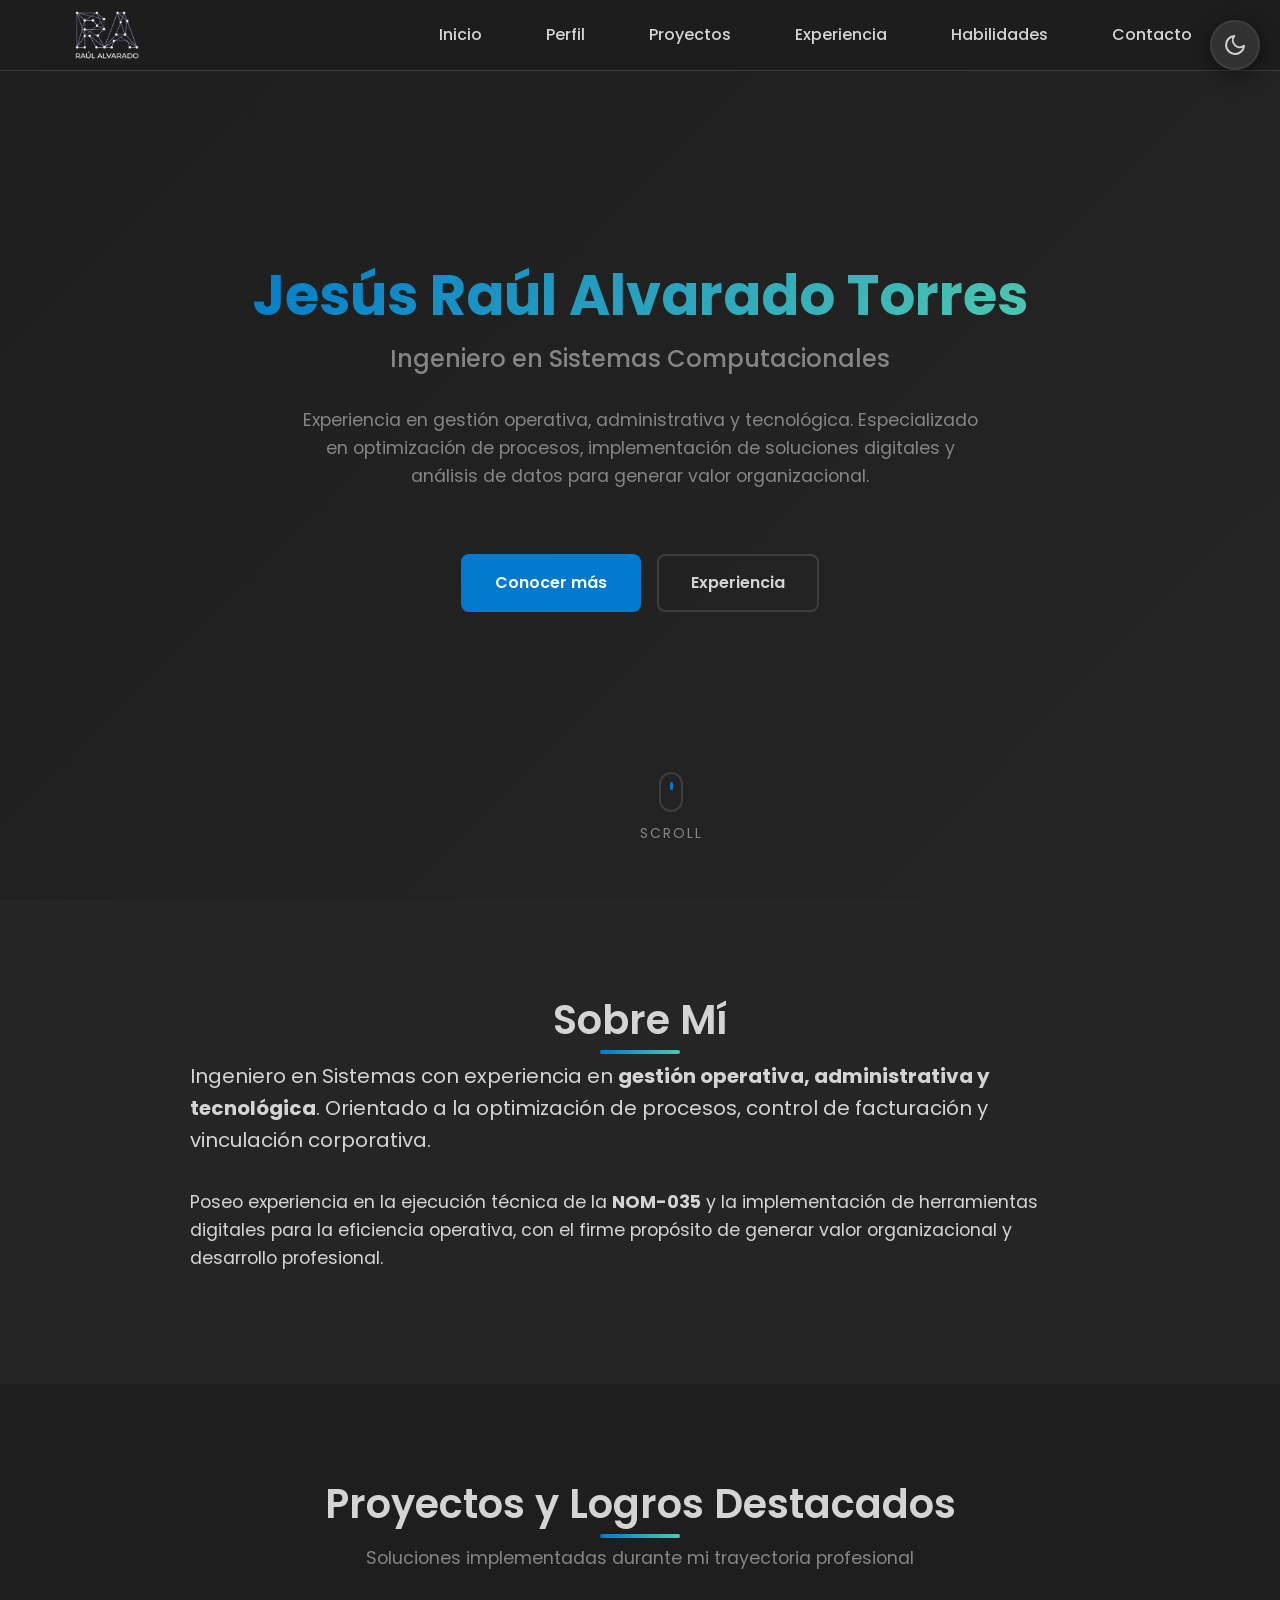
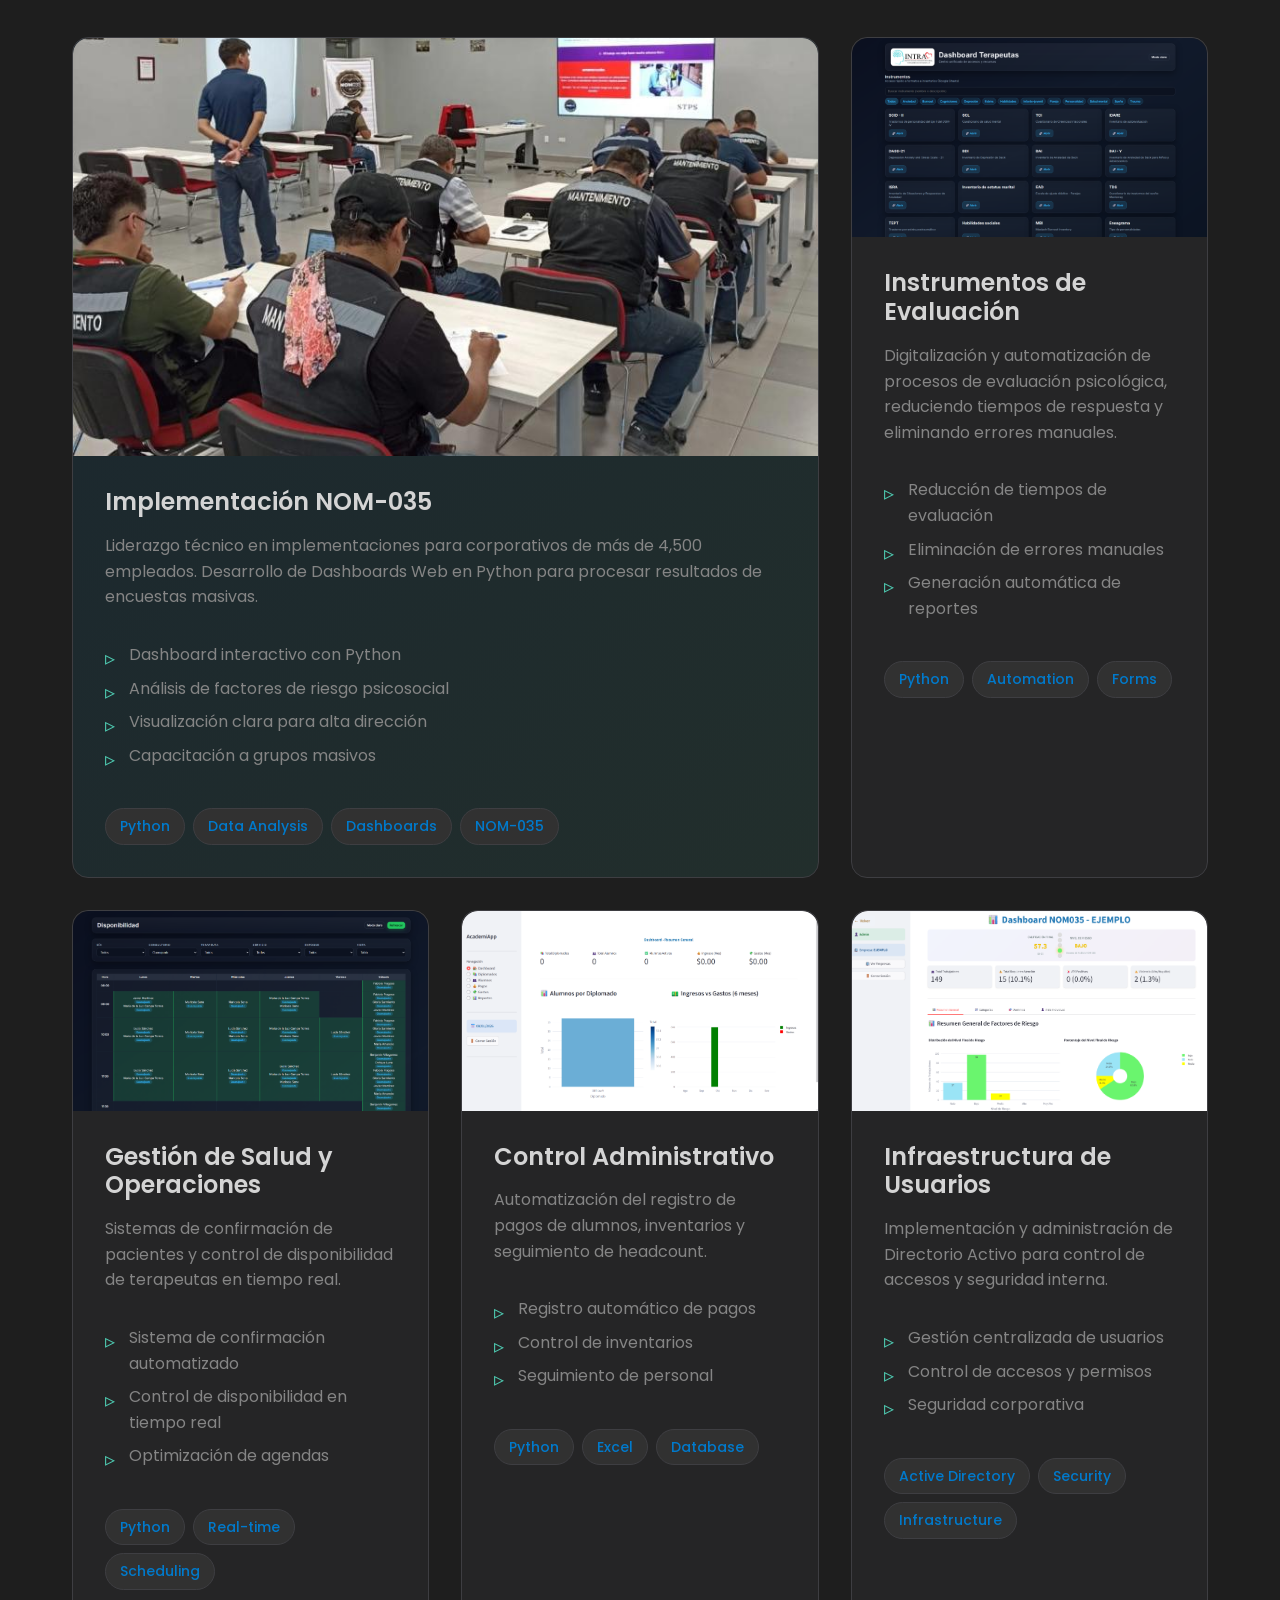
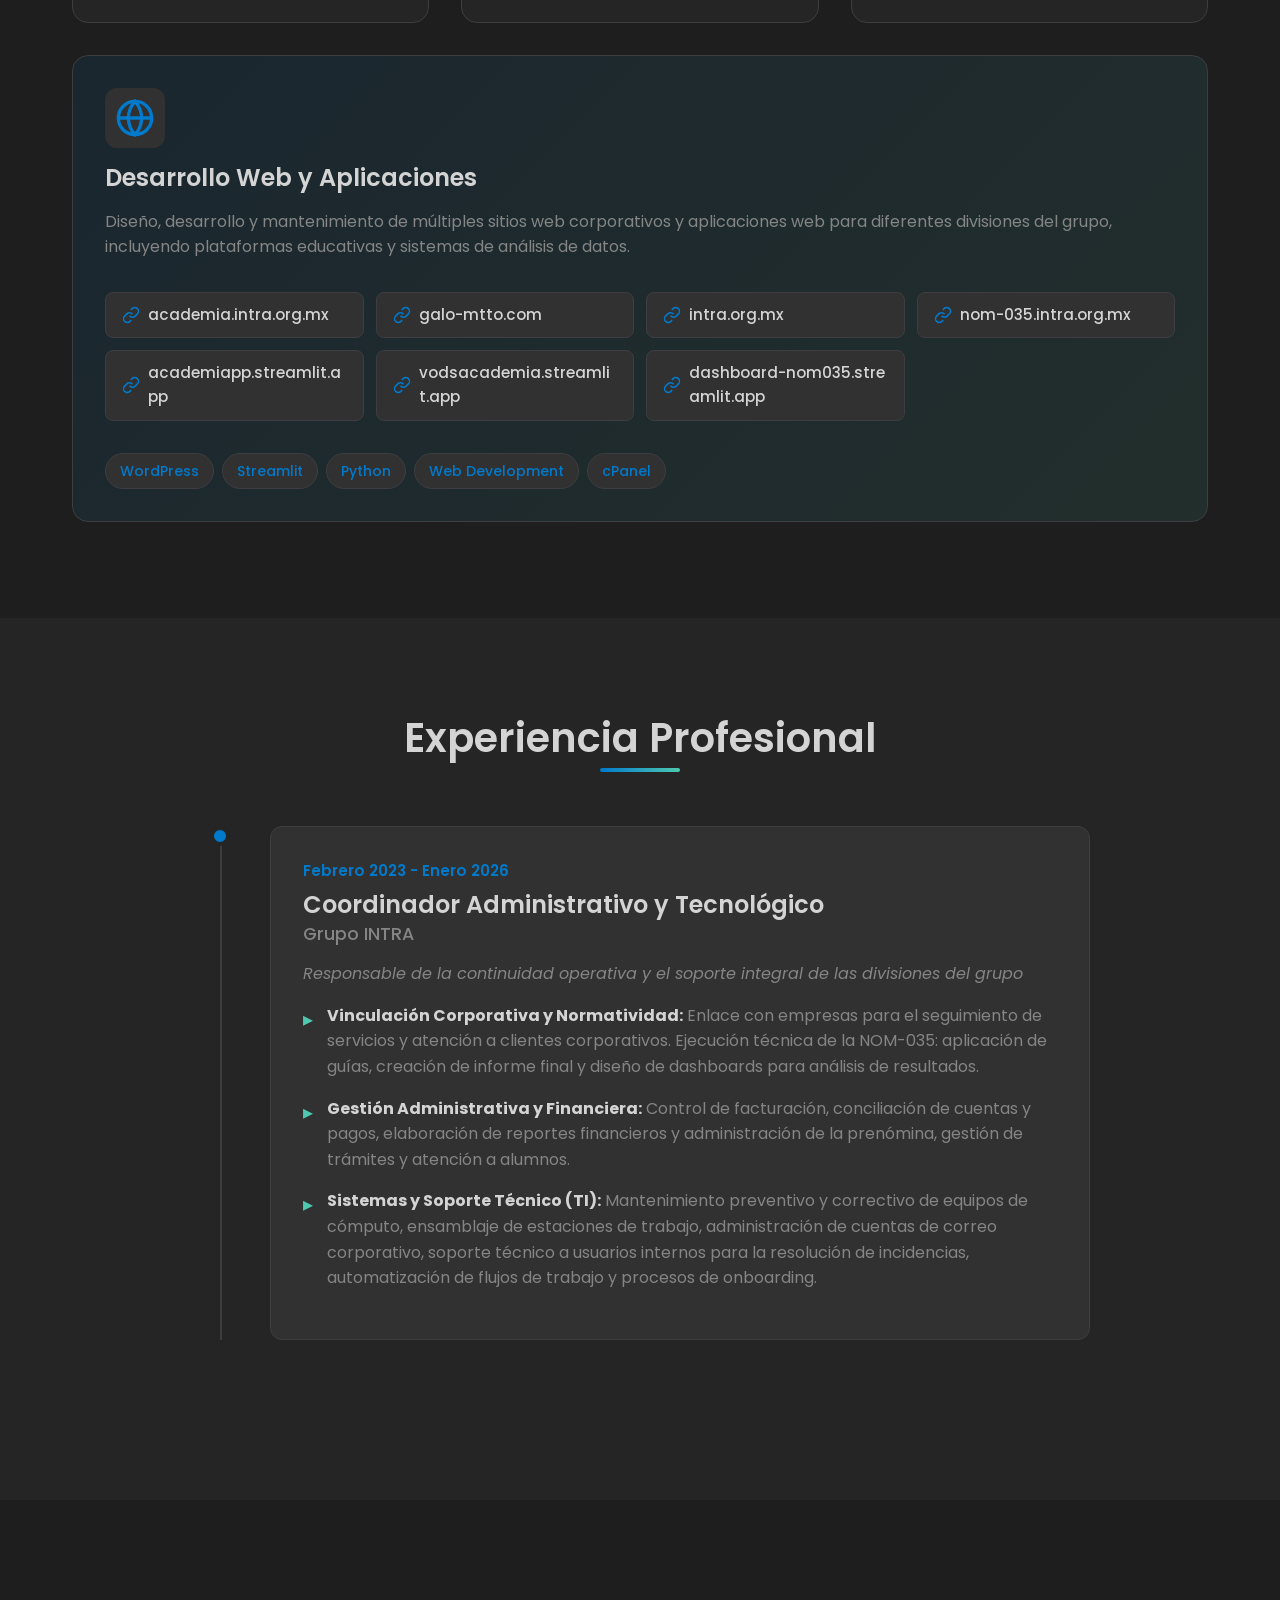
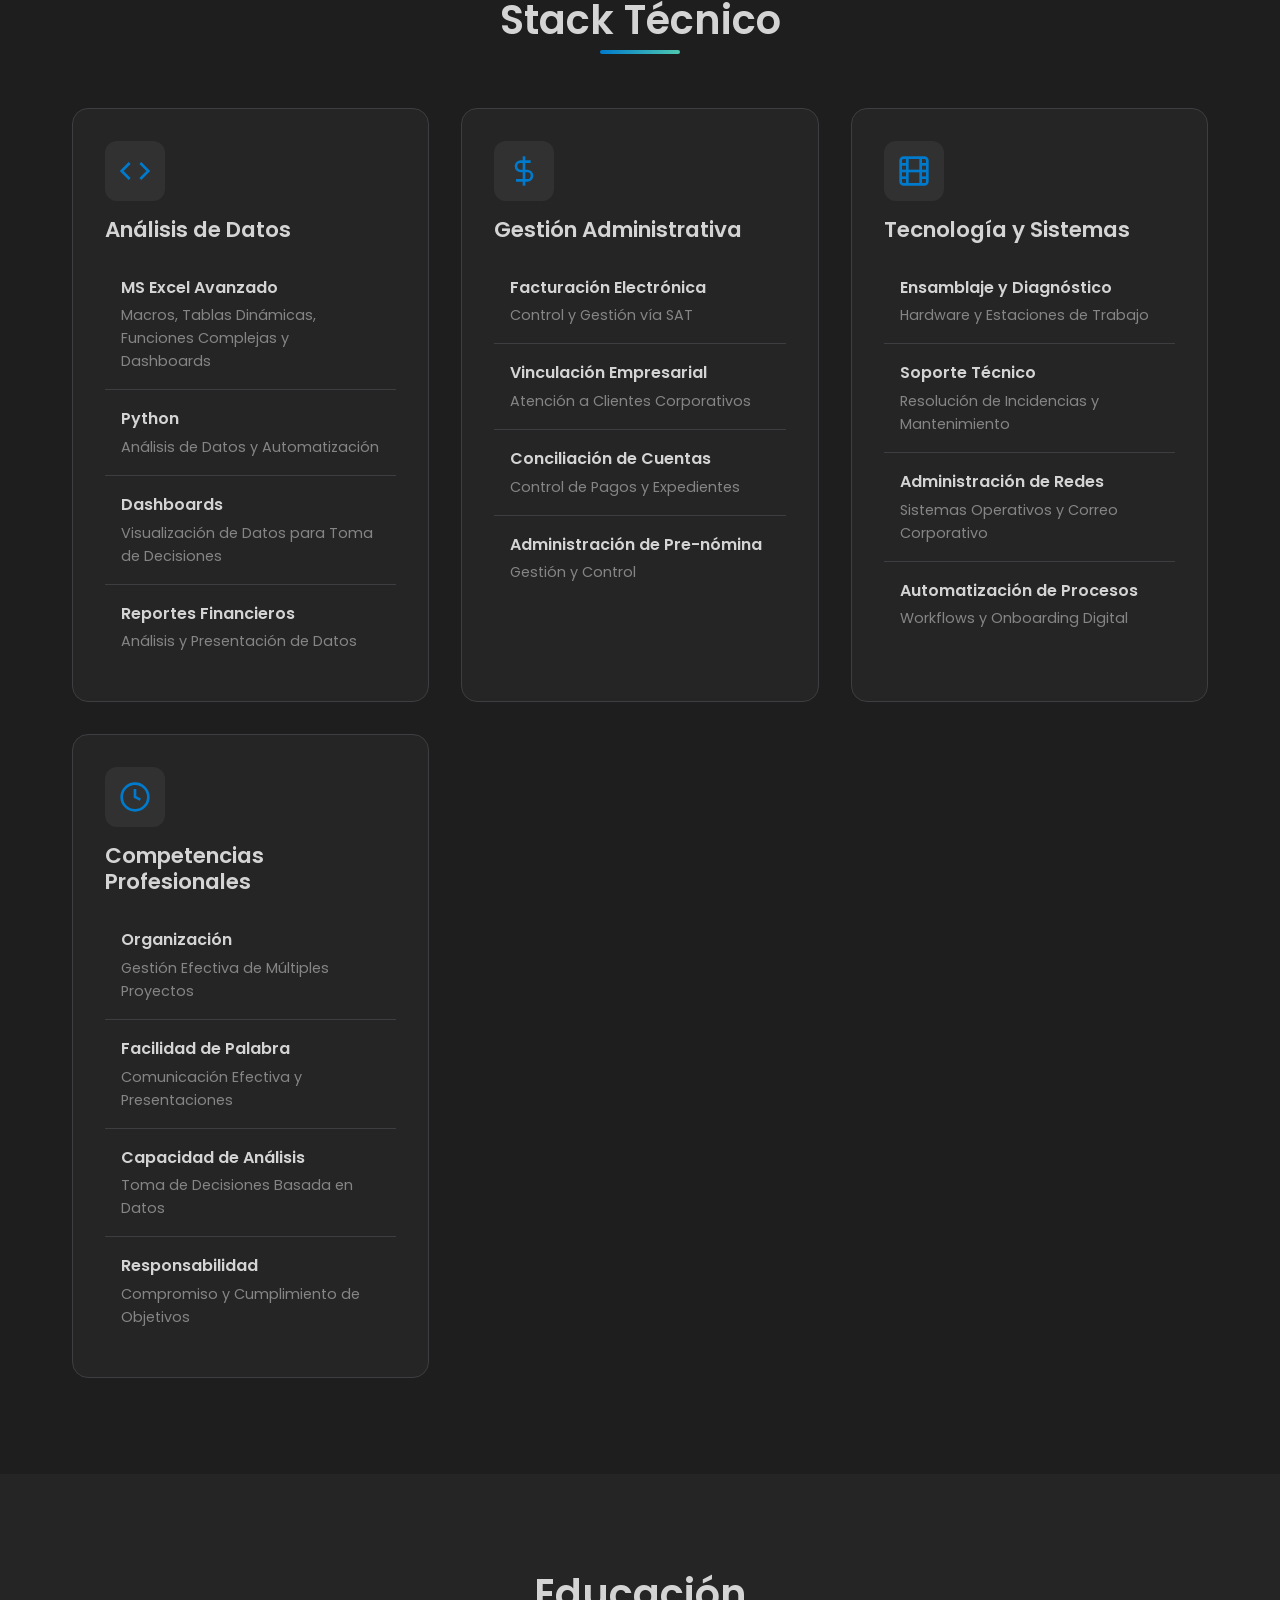
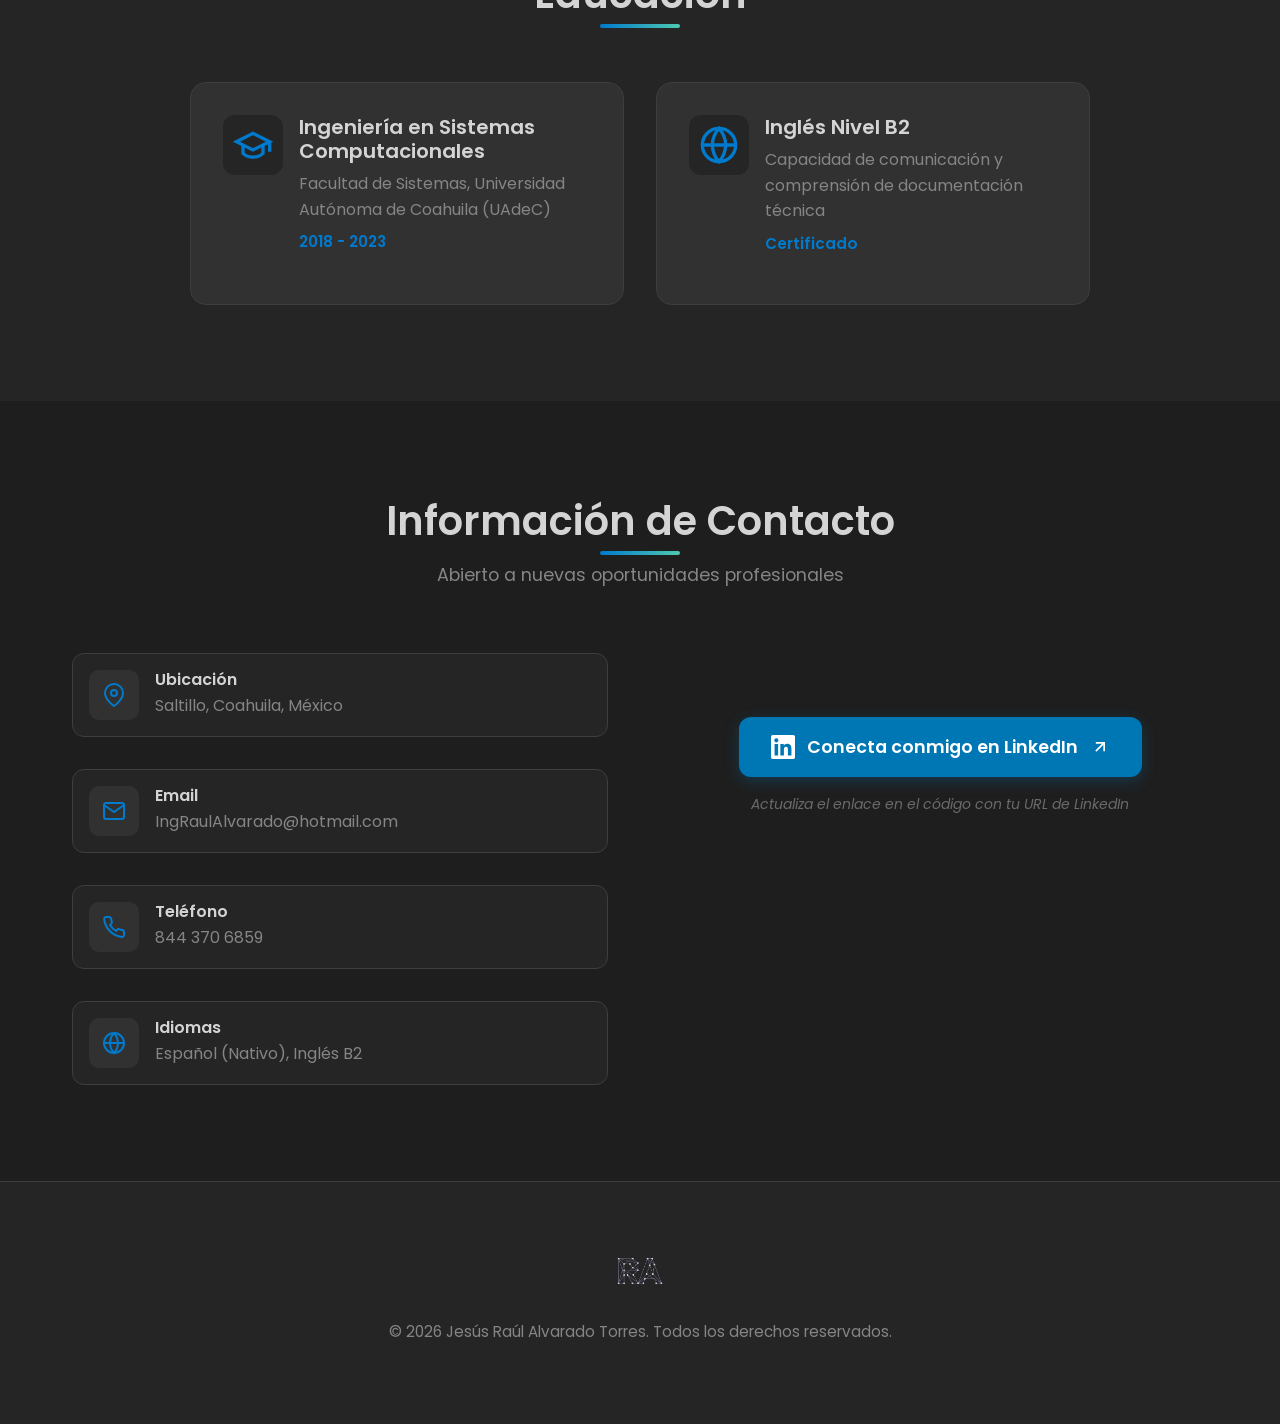
==== index.html @ 9954981e "Add files via upload" ====
<!DOCTYPE html>
<html lang="es">
<head>
  <meta charset="UTF-8">
  <meta name="viewport" content="width=device-width, initial-scale=1.0">
  <title>Jesús Raúl Alvarado Torres | Ingeniero en Sistemas </title>
  
  <!-- Fonts -->
  <link rel="preconnect" href="https://fonts.googleapis.com">
  <link rel="preconnect" href="https://fonts.gstatic.com" crossorigin>
  <link href="https://fonts.googleapis.com/css2?family=Poppins:wght@300;400;500;600;700&display=swap" rel="stylesheet">
  
  <!-- AOS Animation Library -->
  <link href="https://unpkg.com/aos@2.3.1/dist/aos.css" rel="stylesheet">
  
  <!-- Custom Styles -->
  <link rel="stylesheet" href="styles.css">
</head>
<body>
  
  <!-- Theme Toggle Button -->
  <button id="theme-toggle" class="theme-toggle" aria-label="Toggle theme">
    <svg class="sun-icon" xmlns="http://www.w3.org/2000/svg" width="24" height="24" viewBox="0 0 24 24" fill="none" stroke="currentColor" stroke-width="2" stroke-linecap="round" stroke-linejoin="round">
      <circle cx="12" cy="12" r="5"></circle>
      <line x1="12" y1="1" x2="12" y2="3"></line>
      <line x1="12" y1="21" x2="12" y2="23"></line>
      <line x1="4.22" y1="4.22" x2="5.64" y2="5.64"></line>
      <line x1="18.36" y1="18.36" x2="19.78" y2="19.78"></line>
      <line x1="1" y1="12" x2="3" y2="12"></line>
      <line x1="21" y1="12" x2="23" y2="12"></line>
      <line x1="4.22" y1="19.78" x2="5.64" y2="18.36"></line>
      <line x1="18.36" y1="5.64" x2="19.78" y2="4.22"></line>
    </svg>
    <svg class="moon-icon" xmlns="http://www.w3.org/2000/svg" width="24" height="24" viewBox="0 0 24 24" fill="none" stroke="currentColor" stroke-width="2" stroke-linecap="round" stroke-linejoin="round">
      <path d="M21 12.79A9 9 0 1 1 11.21 3 7 7 0 0 0 21 12.79z"></path>
    </svg>
  </button>

  <!-- Navigation -->
  <nav class="navbar">
    <div class="nav-container">
      <a href="#home" class="nav-logo">
        <img id="nav-logo-img" src="LOGO/RA-FN-TXT.png" alt="RA Logo" style="height: 70px;">
      </a>
      <ul class="nav-menu">
        <li><a href="#home" class="nav-link">Inicio</a></li>
        <li><a href="#about" class="nav-link">Perfil</a></li>
        <li><a href="#projects" class="nav-link">Proyectos</a></li>
        <li><a href="#experience" class="nav-link">Experiencia</a></li>
        <li><a href="#skills" class="nav-link">Habilidades</a></li>
        <li><a href="#contact" class="nav-link">Contacto</a></li>
      </ul>
      <div class="hamburger">
        <span></span>
        <span></span>
        <span></span>
      </div>
    </div>
  </nav>

  <!-- Hero Section -->
  <section id="home" class="hero">
    <div class="hero-container">
      <div class="hero-content" data-aos="fade-up">
        <h1 class="hero-title">Jesús Raúl Alvarado Torres</h1>
        <h2 class="hero-subtitle">Ingeniero en Sistemas Computacionales</h2>
        <p class="hero-description">
          Experiencia en gestión operativa, administrativa y tecnológica. Especializado en optimización de procesos, implementación de soluciones digitales y análisis de datos para generar valor organizacional.
        </p>
        <div class="hero-cta">
          <a href="#about" class="btn btn-primary">Conocer más</a>
          <a href="#experience" class="btn btn-secondary">Experiencia</a>
        </div>
      </div>
      <div class="scroll-indicator" data-aos="fade-up" data-aos-delay="800">
        <div class="mouse">
          <div class="wheel"></div>
        </div>
        <p>Scroll</p>
      </div>
    </div>
  </section>

  <!-- About Section -->
  <section id="about" class="about">
    <div class="container">
      <h2 class="section-title" data-aos="fade-up">Sobre Mí</h2>
      <div class="about-content" data-aos="fade-up" data-aos-delay="200">
        <div class="about-text">
          <p class="lead">
            Ingeniero en Sistemas con experiencia en <strong>gestión operativa, administrativa y tecnológica</strong>. 
            Orientado a la optimización de procesos, control de facturación y vinculación corporativa.
          </p>
          <p>
            Poseo experiencia en la ejecución técnica de la <strong>NOM-035</strong> y la implementación de 
            herramientas digitales para la eficiencia operativa, con el firme propósito de generar valor 
            organizacional y desarrollo profesional.
          </p>
        </div>
      </div>
    </div>
  </section>

  <!-- Projects Section -->
  <section id="projects" class="projects">
    <div class="container">
      <h2 class="section-title" data-aos="fade-up">Proyectos y Logros Destacados</h2>
      <p class="section-subtitle" data-aos="fade-up" data-aos-delay="100">
        Soluciones implementadas durante mi trayectoria profesional
      </p>

      <div class="projects-grid">
        <!-- Project 1: NOM-035 -->
        <div class="project-card featured" data-aos="fade-up" data-aos-delay="200">
          <div class="project-image">
            <img src="img/nom035-capacitacion.jpg" alt="Capacitación NOM-035" loading="lazy">
            <div class="project-image-overlay">
              <div class="project-icon">
                <svg xmlns="http://www.w3.org/2000/svg" width="40" height="40" viewBox="0 0 24 24" fill="none" stroke="currentColor" stroke-width="2">
                  <path d="M3 3v18h18"></path>
                  <path d="m19 9-5 5-4-4-3 3"></path>
                </svg>
              </div>
            </div>
          </div>
          <div class="project-content">
            <h3 class="project-title">Implementación NOM-035</h3>
            <p class="project-description">
              Liderazgo técnico en implementaciones para corporativos de más de 4,500 empleados. 
              Desarrollo de Dashboards Web en Python para procesar resultados de encuestas masivas.
            </p>
            <ul class="project-highlights">
              <li>Dashboard interactivo con Python</li>
              <li>Análisis de factores de riesgo psicosocial</li>
              <li>Visualización clara para alta dirección</li>
              <li>Capacitación a grupos masivos</li>
            </ul>
            <div class="project-tags">
              <span class="tag">Python</span>
              <span class="tag">Data Analysis</span>
              <span class="tag">Dashboards</span>
              <span class="tag">NOM-035</span>
            </div>
          </div>
        </div>

        <!-- Project 2: Automation -->
        <div class="project-card" data-aos="fade-up" data-aos-delay="300">
          <div class="project-image">
            <img src="img/INSTRUMENTOS.png" alt="Instrumentos de Evaluación" loading="lazy">
            <div class="project-image-overlay">
              <div class="project-icon">
                <svg xmlns="http://www.w3.org/2000/svg" width="40" height="40" viewBox="0 0 24 24" fill="none" stroke="currentColor" stroke-width="2">
                  <rect x="2" y="6" width="20" height="12" rx="2"></rect>
                  <path d="M6 12h4"></path>
                  <path d="M14 12h.01"></path>
                </svg>
              </div>
            </div>
          </div>
          <div class="project-content">
            <h3 class="project-title">Instrumentos de Evaluación</h3>
            <p class="project-description">
              Digitalización y automatización de procesos de evaluación psicológica, reduciendo 
              tiempos de respuesta y eliminando errores manuales.
            </p>
            <ul class="project-highlights">
              <li>Reducción de tiempos de evaluación</li>
              <li>Eliminación de errores manuales</li>
              <li>Generación automática de reportes</li>
            </ul>
            <div class="project-tags">
              <span class="tag">Python</span>
              <span class="tag">Automation</span>
              <span class="tag">Forms</span>
            </div>
          </div>
        </div>

        <!-- Project 3: Health Management -->
        <div class="project-card" data-aos="fade-up" data-aos-delay="400">
          <div class="project-image">
            <img src="img/horarios.png" alt="Gestión de Salud y Operaciones" loading="lazy">
            <div class="project-image-overlay">
              <div class="project-icon">
                <svg xmlns="http://www.w3.org/2000/svg" width="40" height="40" viewBox="0 0 24 24" fill="none" stroke="currentColor" stroke-width="2">
                  <path d="M22 12h-4l-3 9L9 3l-3 9H2"></path>
                </svg>
              </div>
            </div>
          </div>
          <div class="project-content">
            <h3 class="project-title">Gestión de Salud y Operaciones</h3>
            <p class="project-description">
              Sistemas de confirmación de pacientes y control de disponibilidad de terapeutas en tiempo real.
            </p>
            <ul class="project-highlights">
              <li>Sistema de confirmación automatizado</li>
              <li>Control de disponibilidad en tiempo real</li>
              <li>Optimización de agendas</li>
            </ul>
            <div class="project-tags">
              <span class="tag">Python</span>
              <span class="tag">Real-time</span>
              <span class="tag">Scheduling</span>
            </div>
          </div>
        </div>

        <!-- Project 4: Admin Control -->
        <div class="project-card" data-aos="fade-up" data-aos-delay="500">
          <div class="project-image">
            <img src="img/ACADEMIAPP.png" alt="Control Administrativo" loading="lazy">
            <div class="project-image-overlay">
              <div class="project-icon">
                <svg xmlns="http://www.w3.org/2000/svg" width="40" height="40" viewBox="0 0 24 24" fill="none" stroke="currentColor" stroke-width="2">
                  <path d="M14 2H6a2 2 0 0 0-2 2v16a2 2 0 0 0 2 2h12a2 2 0 0 0 2-2V8z"></path>
                  <polyline points="14 2 14 8 20 8"></polyline>
                  <line x1="16" y1="13" x2="8" y2="13"></line>
                  <line x1="16" y1="17" x2="8" y2="17"></line>
                  <polyline points="10 9 9 9 8 9"></polyline>
                </svg>
              </div>
            </div>
          </div>
          <div class="project-content">
            <h3 class="project-title">Control Administrativo</h3>
            <p class="project-description">
              Automatización del registro de pagos de alumnos, inventarios y seguimiento de headcount.
            </p>
            <ul class="project-highlights">
              <li>Registro automático de pagos</li>
              <li>Control de inventarios</li>
              <li>Seguimiento de personal</li>
            </ul>
            <div class="project-tags">
              <span class="tag">Python</span>
              <span class="tag">Excel</span>
              <span class="tag">Database</span>
            </div>
          </div>
        </div>

        <!-- Project 5: Active Directory -->
        <div class="project-card" data-aos="fade-up" data-aos-delay="600">
          <div class="project-image">
            <img src="img/NOM035DSH.png" alt="Infraestructura de Usuarios" loading="lazy">
            <div class="project-image-overlay">
              <div class="project-icon">
                <svg xmlns="http://www.w3.org/2000/svg" width="40" height="40" viewBox="0 0 24 24" fill="none" stroke="currentColor" stroke-width="2">
                  <path d="M16 21v-2a4 4 0 0 0-4-4H5a4 4 0 0 0-4 4v2"></path>
                  <circle cx="8.5" cy="7" r="4"></circle>
                  <line x1="20" y1="8" x2="20" y2="14"></line>
                  <line x1="23" y1="11" x2="17" y2="11"></line>
                </svg>
              </div>
            </div>
          </div>
          <div class="project-content">
            <h3 class="project-title">Infraestructura de Usuarios</h3>
            <p class="project-description">
              Implementación y administración de Directorio Activo para control de accesos y seguridad interna.
            </p>
            <ul class="project-highlights">
              <li>Gestión centralizada de usuarios</li>
              <li>Control de accesos y permisos</li>
              <li>Seguridad corporativa</li>
            </ul>
            <div class="project-tags">
              <span class="tag">Active Directory</span>
              <span class="tag">Security</span>
              <span class="tag">Infrastructure</span>
            </div>
          </div>
        </div>

        <!-- Project 6: Web Development -->
        <div class="project-card featured full-width" data-aos="fade-up" data-aos-delay="700">
          <div class="project-icon">
            <svg xmlns="http://www.w3.org/2000/svg" width="40" height="40" viewBox="0 0 24 24" fill="none" stroke="currentColor" stroke-width="2">
              <circle cx="12" cy="12" r="10"></circle>
              <line x1="2" y1="12" x2="22" y2="12"></line>
              <path d="M12 2a15.3 15.3 0 0 1 4 10 15.3 15.3 0 0 1-4 10 15.3 15.3 0 0 1-4-10 15.3 15.3 0 0 1 4-10z"></path>
            </svg>
          </div>
          <h3 class="project-title">Desarrollo Web y Aplicaciones</h3>
          <p class="project-description">
            Diseño, desarrollo y mantenimiento de múltiples sitios web corporativos y aplicaciones web 
            para diferentes divisiones del grupo, incluyendo plataformas educativas y sistemas de análisis de datos.
          </p>
          <div class="web-projects-list">
            <div class="web-project-item">
              <svg xmlns="http://www.w3.org/2000/svg" width="18" height="18" viewBox="0 0 24 24" fill="none" stroke="currentColor" stroke-width="2">
                <path d="M10 13a5 5 0 0 0 7.54.54l3-3a5 5 0 0 0-7.07-7.07l-1.72 1.71"></path>
                <path d="M14 11a5 5 0 0 0-7.54-.54l-3 3a5 5 0 0 0 7.07 7.07l1.71-1.71"></path>
              </svg>
              <a href="https://academia.intra.org.mx" target="_blank" rel="noopener noreferrer">academia.intra.org.mx</a>
            </div>
            <div class="web-project-item">
              <svg xmlns="http://www.w3.org/2000/svg" width="18" height="18" viewBox="0 0 24 24" fill="none" stroke="currentColor" stroke-width="2">
                <path d="M10 13a5 5 0 0 0 7.54.54l3-3a5 5 0 0 0-7.07-7.07l-1.72 1.71"></path>
                <path d="M14 11a5 5 0 0 0-7.54-.54l-3 3a5 5 0 0 0 7.07 7.07l1.71-1.71"></path>
              </svg>
              <a href="https://galo-mtto.com" target="_blank" rel="noopener noreferrer">galo-mtto.com</a>
            </div>
            <div class="web-project-item">
              <svg xmlns="http://www.w3.org/2000/svg" width="18" height="18" viewBox="0 0 24 24" fill="none" stroke="currentColor" stroke-width="2">
                <path d="M10 13a5 5 0 0 0 7.54.54l3-3a5 5 0 0 0-7.07-7.07l-1.72 1.71"></path>
                <path d="M14 11a5 5 0 0 0-7.54-.54l-3 3a5 5 0 0 0 7.07 7.07l1.71-1.71"></path>
              </svg>
              <a href="https://intra.org.mx" target="_blank" rel="noopener noreferrer">intra.org.mx</a>
            </div>
            <div class="web-project-item">
              <svg xmlns="http://www.w3.org/2000/svg" width="18" height="18" viewBox="0 0 24 24" fill="none" stroke="currentColor" stroke-width="2">
                <path d="M10 13a5 5 0 0 0 7.54.54l3-3a5 5 0 0 0-7.07-7.07l-1.72 1.71"></path>
                <path d="M14 11a5 5 0 0 0-7.54-.54l-3 3a5 5 0 0 0 7.07 7.07l1.71-1.71"></path>
              </svg>
              <a href="https://nom-035.intra.org.mx" target="_blank" rel="noopener noreferrer">nom-035.intra.org.mx</a>
            </div>
            <div class="web-project-item">
              <svg xmlns="http://www.w3.org/2000/svg" width="18" height="18" viewBox="0 0 24 24" fill="none" stroke="currentColor" stroke-width="2">
                <path d="M10 13a5 5 0 0 0 7.54.54l3-3a5 5 0 0 0-7.07-7.07l-1.72 1.71"></path>
                <path d="M14 11a5 5 0 0 0-7.54-.54l-3 3a5 5 0 0 0 7.07 7.07l1.71-1.71"></path>
              </svg>
              <a href="https://academiapp.streamlit.app" target="_blank" rel="noopener noreferrer">academiapp.streamlit.app</a>
            </div>
            <div class="web-project-item">
              <svg xmlns="http://www.w3.org/2000/svg" width="18" height="18" viewBox="0 0 24 24" fill="none" stroke="currentColor" stroke-width="2">
                <path d="M10 13a5 5 0 0 0 7.54.54l3-3a5 5 0 0 0-7.07-7.07l-1.72 1.71"></path>
                <path d="M14 11a5 5 0 0 0-7.54-.54l-3 3a5 5 0 0 0 7.07 7.07l1.71-1.71"></path>
              </svg>
              <a href="https://vodsacademia.streamlit.app" target="_blank" rel="noopener noreferrer">vodsacademia.streamlit.app</a>
            </div>
            <div class="web-project-item">
              <svg xmlns="http://www.w3.org/2000/svg" width="18" height="18" viewBox="0 0 24 24" fill="none" stroke="currentColor" stroke-width="2">
                <path d="M10 13a5 5 0 0 0 7.54.54l3-3a5 5 0 0 0-7.07-7.07l-1.72 1.71"></path>
                <path d="M14 11a5 5 0 0 0-7.54-.54l-3 3a5 5 0 0 0 7.07 7.07l1.71-1.71"></path>
              </svg>
              <a href="https://dashboard-nom035.streamlit.app" target="_blank" rel="noopener noreferrer">dashboard-nom035.streamlit.app</a>
            </div>
          </div>
          <div class="project-tags">
            <span class="tag">WordPress</span>
            <span class="tag">Streamlit</span>
            <span class="tag">Python</span>
            <span class="tag">Web Development</span>
            <span class="tag">cPanel</span>
          </div>
        </div>
      </div>
    </div>
  </section>

  <!-- Experience Section -->
  <section id="experience" class="experience">
    <div class="container">
      <h2 class="section-title" data-aos="fade-up">Experiencia Profesional</h2>
      
      <div class="timeline">
        <div class="timeline-item" data-aos="fade-right" data-aos-delay="200">
          <div class="timeline-dot"></div>
          <div class="timeline-content">
            <div class="timeline-date">Febrero 2023 - Enero 2026</div>
            <h3 class="timeline-title">Coordinador Administrativo y Tecnológico</h3>
            <h4 class="timeline-company">Grupo INTRA</h4>
            <p style="color: var(--text-secondary); margin-bottom: 1rem; font-style: italic;">
              Responsable de la continuidad operativa y el soporte integral de las divisiones del grupo
            </p>
            <ul class="timeline-responsibilities">
              <li>
                <strong>Vinculación Corporativa y Normatividad:</strong> Enlace con empresas para el 
                seguimiento de servicios y atención a clientes corporativos. Ejecución técnica de la 
                NOM-035: aplicación de guías, creación de informe final y diseño de dashboards para 
                análisis de resultados.
              </li>
              <li>
                <strong>Gestión Administrativa y Financiera:</strong> Control de facturación, conciliación 
                de cuentas y pagos, elaboración de reportes financieros y administración de la prenómina, 
                gestión de trámites y atención a alumnos.
              </li>
              <li>
                <strong>Sistemas y Soporte Técnico (TI):</strong> Mantenimiento preventivo y correctivo de 
                equipos de cómputo, ensamblaje de estaciones de trabajo, administración de cuentas de correo 
                corporativo, soporte técnico a usuarios internos para la resolución de incidencias, 
                automatización de flujos de trabajo y procesos de onboarding.
              </li>
            </ul>
          </div>
        </div>
      </div>
    </div>
  </section>

  <!-- Skills Section -->
  <section id="skills" class="skills">
    <div class="container">
      <h2 class="section-title" data-aos="fade-up">Stack Técnico</h2>
      
      <div class="skills-grid">
        <!-- Development & Data -->
        <div class="skill-category" data-aos="fade-up" data-aos-delay="200">
          <div class="category-icon">
            <svg xmlns="http://www.w3.org/2000/svg" width="32" height="32" viewBox="0 0 24 24" fill="none" stroke="currentColor" stroke-width="2">
              <polyline points="16 18 22 12 16 6"></polyline>
              <polyline points="8 6 2 12 8 18"></polyline>
            </svg>
          </div>
          <h3 class="category-title">Análisis de Datos</h3>
          <ul class="skills-list">
            <li>
              <span class="skill-name">MS Excel Avanzado</span>
              <span class="skill-desc">Macros, Tablas Dinámicas, Funciones Complejas y Dashboards</span>
            </li>
            <li>
              <span class="skill-name">Python</span>
              <span class="skill-desc">Análisis de Datos y Automatización</span>
            </li>
            <li>
              <span class="skill-name">Dashboards</span>
              <span class="skill-desc">Visualización de Datos para Toma de Decisiones</span>
            </li>
            <li>
              <span class="skill-name">Reportes Financieros</span>
              <span class="skill-desc">Análisis y Presentación de Datos</span>
            </li>
          </ul>
        </div>

        <!-- Management & Finance -->
        <div class="skill-category" data-aos="fade-up" data-aos-delay="300">
          <div class="category-icon">
            <svg xmlns="http://www.w3.org/2000/svg" width="32" height="32" viewBox="0 0 24 24" fill="none" stroke="currentColor" stroke-width="2">
              <line x1="12" y1="1" x2="12" y2="23"></line>
              <path d="M17 5H9.5a3.5 3.5 0 0 0 0 7h5a3.5 3.5 0 0 1 0 7H6"></path>
            </svg>
          </div>
          <h3 class="category-title">Gestión Administrativa</h3>
          <ul class="skills-list">
            <li>
              <span class="skill-name">Facturación Electrónica</span>
              <span class="skill-desc">Control y Gestión vía SAT</span>
            </li>
            <li>
              <span class="skill-name">Vinculación Empresarial</span>
              <span class="skill-desc">Atención a Clientes Corporativos</span>
            </li>
            <li>
              <span class="skill-name">Conciliación de Cuentas</span>
              <span class="skill-desc">Control de Pagos y Expedientes</span>
            </li>
            <li>
              <span class="skill-name">Administración de Pre-nómina</span>
              <span class="skill-desc">Gestión y Control</span>
            </li>
          </ul>
        </div>

        <!-- Design & Multimedia -->
        <div class="skill-category" data-aos="fade-up" data-aos-delay="400">
          <div class="category-icon">
            <svg xmlns="http://www.w3.org/2000/svg" width="32" height="32" viewBox="0 0 24 24" fill="none" stroke="currentColor" stroke-width="2">
              <rect x="2" y="2" width="20" height="20" rx="2.18" ry="2.18"></rect>
              <line x1="7" y1="2" x2="7" y2="22"></line>
              <line x1="17" y1="2" x2="17" y2="22"></line>
              <line x1="2" y1="12" x2="22" y2="12"></line>
              <line x1="2" y1="7" x2="7" y2="7"></line>
              <line x1="2" y1="17" x2="7" y2="17"></line>
              <line x1="17" y1="17" x2="22" y2="17"></line>
              <line x1="17" y1="7" x2="22" y2="7"></line>
            </svg>
          </div>
          <h3 class="category-title">Tecnología y Sistemas</h3>
          <ul class="skills-list">
            <li>
              <span class="skill-name">Ensamblaje y Diagnóstico</span>
              <span class="skill-desc">Hardware y Estaciones de Trabajo</span>
            </li>
            <li>
              <span class="skill-name">Soporte Técnico</span>
              <span class="skill-desc">Resolución de Incidencias y Mantenimiento</span>
            </li>
            <li>
              <span class="skill-name">Administración de Redes</span>
              <span class="skill-desc">Sistemas Operativos y Correo Corporativo</span>
            </li>
            <li>
              <span class="skill-name">Automatización de Procesos</span>
              <span class="skill-desc">Workflows y Onboarding Digital</span>
            </li>
          </ul>
        </div>

        <!-- Additional Skills -->
        <div class="skill-category" data-aos="fade-up" data-aos-delay="500">
          <div class="category-icon">
            <svg xmlns="http://www.w3.org/2000/svg" width="32" height="32" viewBox="0 0 24 24" fill="none" stroke="currentColor" stroke-width="2">
              <circle cx="12" cy="12" r="10"></circle>
              <polyline points="12 6 12 12 16 14"></polyline>
            </svg>
          </div>
          <h3 class="category-title">Competencias Profesionales</h3>
          <ul class="skills-list">
            <li>
              <span class="skill-name">Organización</span>
              <span class="skill-desc">Gestión Efectiva de Múltiples Proyectos</span>
            </li>
            <li>
              <span class="skill-name">Facilidad de Palabra</span>
              <span class="skill-desc">Comunicación Efectiva y Presentaciones</span>
            </li>
            <li>
              <span class="skill-name">Capacidad de Análisis</span>
              <span class="skill-desc">Toma de Decisiones Basada en Datos</span>
            </li>
            <li>
              <span class="skill-name">Responsabilidad</span>
              <span class="skill-desc">Compromiso y Cumplimiento de Objetivos</span>
            </li>
          </ul>
        </div>
      </div>
    </div>
  </section>

  <!-- Education Section -->
  <section id="education" class="education">
    <div class="container">
      <h2 class="section-title" data-aos="fade-up">Educación</h2>
      
      <div class="education-grid">
        <div class="education-card" data-aos="fade-up" data-aos-delay="200">
          <div class="education-icon">
            <svg xmlns="http://www.w3.org/2000/svg" width="40" height="40" viewBox="0 0 24 24" fill="none" stroke="currentColor" stroke-width="2">
              <path d="M22 10v6M2 10l10-5 10 5-10 5z"></path>
              <path d="M6 12v5c3 3 9 3 12 0v-5"></path>
            </svg>
          </div>
          <div class="education-content">
            <h3 class="education-title">Ingeniería en Sistemas Computacionales</h3>
            <p class="education-school">Facultad de Sistemas, Universidad Autónoma de Coahuila (UAdeC)</p>
            <p class="education-date">2018 - 2023</p>
          </div>
        </div>

        <div class="education-card" data-aos="fade-up" data-aos-delay="300">
          <div class="education-icon">
            <svg xmlns="http://www.w3.org/2000/svg" width="40" height="40" viewBox="0 0 24 24" fill="none" stroke="currentColor" stroke-width="2">
              <circle cx="12" cy="12" r="10"></circle>
              <path d="M2 12h20M12 2a15.3 15.3 0 0 1 4 10 15.3 15.3 0 0 1-4 10 15.3 15.3 0 0 1-4-10 15.3 15.3 0 0 1 4-10z"></path>
            </svg>
          </div>
          <div class="education-content">
            <h3 class="education-title">Inglés Nivel B2</h3>
            <p class="education-school">Capacidad de comunicación y comprensión de documentación técnica</p>
            <p class="education-date">Certificado</p>
          </div>
        </div>
      </div>
    </div>
  </section>

  <!-- Contact Section -->
  <section id="contact" class="contact">
    <div class="container">
      <h2 class="section-title" data-aos="fade-up">Información de Contacto</h2>
      <p class="section-subtitle" data-aos="fade-up" data-aos-delay="100">
        Abierto a nuevas oportunidades profesionales
      </p>

      <div class="contact-grid">
        <div class="contact-info" data-aos="fade-right" data-aos-delay="200">
          <div class="contact-item">
            <div class="contact-icon">
              <svg xmlns="http://www.w3.org/2000/svg" width="24" height="24" viewBox="0 0 24 24" fill="none" stroke="currentColor" stroke-width="2">
                <path d="M21 10c0 7-9 13-9 13s-9-6-9-13a9 9 0 0 1 18 0z"></path>
                <circle cx="12" cy="10" r="3"></circle>
              </svg>
            </div>
            <div>
              <h4>Ubicación</h4>
              <p>Saltillo, Coahuila, México</p>
            </div>
          </div>

          <div class="contact-item">
            <div class="contact-icon">
              <svg xmlns="http://www.w3.org/2000/svg" width="24" height="24" viewBox="0 0 24 24" fill="none" stroke="currentColor" stroke-width="2">
                <path d="M4 4h16c1.1 0 2 .9 2 2v12c0 1.1-.9 2-2 2H4c-1.1 0-2-.9-2-2V6c0-1.1.9-2 2-2z"></path>
                <polyline points="22,6 12,13 2,6"></polyline>
              </svg>
            </div>
            <div>
              <h4>Email</h4>
              <p><a href="mailto:IngRaulAlvarado@hotmail.com">IngRaulAlvarado@hotmail.com</a></p>
            </div>
          </div>

          <div class="contact-item">
            <div class="contact-icon">
              <svg xmlns="http://www.w3.org/2000/svg" width="24" height="24" viewBox="0 0 24 24" fill="none" stroke="currentColor" stroke-width="2">
                <path d="M22 16.92v3a2 2 0 0 1-2.18 2 19.79 19.79 0 0 1-8.63-3.07 19.5 19.5 0 0 1-6-6 19.79 19.79 0 0 1-3.07-8.67A2 2 0 0 1 4.11 2h3a2 2 0 0 1 2 1.72 12.84 12.84 0 0 0 .7 2.81 2 2 0 0 1-.45 2.11L8.09 9.91a16 16 0 0 0 6 6l1.27-1.27a2 2 0 0 1 2.11-.45 12.84 12.84 0 0 0 2.81.7A2 2 0 0 1 22 16.92z"></path>
              </svg>
            </div>
            <div>
              <h4>Teléfono</h4>
              <p><a href="tel:8443706859">844 370 6859</a></p>
            </div>
          </div>

          <div class="contact-item">
            <div class="contact-icon">
              <svg xmlns="http://www.w3.org/2000/svg" width="24" height="24" viewBox="0 0 24 24" fill="none" stroke="currentColor" stroke-width="2">
                <circle cx="12" cy="12" r="10"></circle>
                <path d="M2 12h20M12 2a15.3 15.3 0 0 1 4 10 15.3 15.3 0 0 1-4 10 15.3 15.3 0 0 1-4-10 15.3 15.3 0 0 1 4-10z"></path>
              </svg>
            </div>
            <div>
              <h4>Idiomas</h4>
              <p>Español (Nativo), Inglés B2</p>
            </div>
          </div>
        </div>

          
          <!-- LinkedIn Badge -->
          <div class="linkedin-section" data-aos="fade-up" data-aos-delay="400">
            <a href="https://www.linkedin.com/in/raulalvaradot/" target="_blank" rel="noopener noreferrer" class="linkedin-badge">
              <svg xmlns="http://www.w3.org/2000/svg" width="24" height="24" viewBox="0 0 24 24" fill="currentColor">
                <path d="M20.447 20.452h-3.554v-5.569c0-1.328-.027-3.037-1.852-3.037-1.853 0-2.136 1.445-2.136 2.939v5.667H9.351V9h3.414v1.561h.046c.477-.9 1.637-1.85 3.37-1.85 3.601 0 4.267 2.37 4.267 5.455v6.286zM5.337 7.433c-1.144 0-2.063-.926-2.063-2.065 0-1.138.92-2.063 2.063-2.063 1.14 0 2.064.925 2.064 2.063 0 1.139-.925 2.065-2.064 2.065zm1.782 13.019H3.555V9h3.564v11.452zM22.225 0H1.771C.792 0 0 .774 0 1.729v20.542C0 23.227.792 24 1.771 24h20.451C23.2 24 24 23.227 24 22.271V1.729C24 .774 23.2 0 22.222 0h.003z"/>
              </svg>
              <span>Conecta conmigo en LinkedIn</span>
              <svg xmlns="http://www.w3.org/2000/svg" width="20" height="20" viewBox="0 0 24 24" fill="none" stroke="currentColor" stroke-width="2" class="arrow-icon">
                <line x1="7" y1="17" x2="17" y2="7"></line>
                <polyline points="7 7 17 7 17 17"></polyline>
              </svg>
            </a>
            <p class="linkedin-note">Actualiza el enlace en el código con tu URL de LinkedIn</p>
          </div>
        
      </div>
    </div>
  </section>

  <!-- Footer -->
  <footer class="footer">
    <div class="container">
      <div class="footer-content">
        <div class="footer-logo">
          <img id="footer-logo" src="LOGO/RA-FN-LOGO.png" alt="RA Logo">
        </div>
        <p class="footer-text">
          © 2026 Jesús Raúl Alvarado Torres. Todos los derechos reservados.
        </p>
      </div>
    </div>
  </footer>

  <!-- AOS Animation Library -->
  <script src="https://unpkg.com/aos@2.3.1/dist/aos.js"></script>
  
  <!-- Custom Scripts -->
  <script src="script.js"></script>
</body>
</html>
---- styles.css ----
/* ===================================
   CSS Variables - VS Code Theme
   =================================== */
:root {
  /* VS Code Dark Theme Colors */
  --bg-primary: #1e1e1e;
  --bg-secondary: #252526;
  --bg-tertiary: #2d2d30;
  --bg-elevated: #313131;
  
  --text-primary: #d4d4d4;
  --text-secondary: #858585;
  --text-muted: #6a6a6a;
  
  --accent-blue: #007acc;
  --accent-blue-hover: #0098ff;
  --accent-orange: #ce9178;
  --accent-green: #4ec9b0;
  --accent-purple: #c586c0;
  --accent-yellow: #dcdcaa;
  
  --border-color: #3e3e42;
  --shadow: rgba(0, 0, 0, 0.5);
  
  /* Spacing */
  --spacing-xs: 0.5rem;
  --spacing-sm: 1rem;
  --spacing-md: 2rem;
  --spacing-lg: 4rem;
  --spacing-xl: 6rem;
  
  /* Transitions */
  --transition-fast: 0.2s ease;
  --transition-normal: 0.3s ease;
  --transition-slow: 0.5s ease;
}

/* Light Theme */
[data-theme="light"] {
  --bg-primary: #ffffff;
  --bg-secondary: #f3f3f3;
  --bg-tertiary: #e8e8e8;
  --bg-elevated: #f5f5f5;
  
  --text-primary: #1e1e1e;
  --text-secondary: #616161;
  --text-muted: #888888;
  
  --accent-blue: #0066cc;
  --accent-blue-hover: #005bb5;
  --accent-orange: #a65d00;
  --accent-green: #008080;
  --accent-purple: #a31acc;
  --accent-yellow: #b58900;
  
  --border-color: #d4d4d4;
  --shadow: rgba(0, 0, 0, 0.1);
}

/* ===================================
   Reset & Base Styles
   =================================== */
* {
  margin: 0;
  padding: 0;
  box-sizing: border-box;
}

html {
  scroll-behavior: smooth;
  font-size: 16px;
}

body {
  font-family: 'Poppins', -apple-system, BlinkMacSystemFont, 'Segoe UI', sans-serif;
  background-color: var(--bg-primary);
  color: var(--text-primary);
  line-height: 1.6;
  transition: background-color var(--transition-normal), color var(--transition-normal);
  overflow-x: hidden;
}

::selection {
  background-color: var(--accent-blue);
  color: #ffffff;
}

/* ===================================
   Typography
   =================================== */
h1, h2, h3, h4, h5, h6 {
  font-weight: 600;
  line-height: 1.2;
  margin-bottom: 1rem;
}

h1 { font-size: clamp(2rem, 5vw, 3.5rem); }
h2 { font-size: clamp(1.75rem, 4vw, 2.5rem); }
h3 { font-size: clamp(1.25rem, 3vw, 1.75rem); }
h4 { font-size: 1.25rem; }

p {
  margin-bottom: 1rem;
}

a {
  color: var(--accent-blue);
  text-decoration: none;
  transition: color var(--transition-fast);
}

a:hover {
  color: var(--accent-blue-hover);
}

/* ===================================
   Layout
   =================================== */
.container {
  max-width: 1200px;
  margin: 0 auto;
  padding: 0 var(--spacing-md);
}

section {
  padding: var(--spacing-xl) 0;
  position: relative;
}

/* ===================================
   Theme Toggle Button
   =================================== */
.theme-toggle {
  position: fixed;
  top: 20px;
  right: 20px;
  z-index: 9999;
  background: var(--bg-elevated);
  border: 2px solid var(--border-color);
  width: 50px;
  height: 50px;
  border-radius: 50%;
  cursor: pointer;
  display: flex;
  align-items: center;
  justify-content: center;
  transition: all var(--transition-normal);
  box-shadow: 0 4px 20px var(--shadow);
}

.theme-toggle:hover {
  transform: rotate(180deg) scale(1.1);
  border-color: var(--accent-blue);
}

.theme-toggle svg {
  width: 24px;
  height: 24px;
  color: var(--text-primary);
  transition: all var(--transition-fast);
}

.theme-toggle .sun-icon {
  display: none;
}

.theme-toggle .moon-icon {
  display: block;
}

[data-theme="light"] .theme-toggle .sun-icon {
  display: block;
}

[data-theme="light"] .theme-toggle .moon-icon {
  display: none;
}

/* ===================================
   Navigation
   =================================== */
.navbar {
  position: fixed;
  top: 0;
  left: 0;
  width: 100%;
  background: rgba(30, 30, 30, 0.95);
  backdrop-filter: blur(10px);
  z-index: 1000;
  border-bottom: 1px solid var(--border-color);
  transition: all var(--transition-normal);
}

[data-theme="light"] .navbar {
  background: rgba(255, 255, 255, 0.95);
}

.nav-container {
  max-width: 1200px;
  margin: 0 auto;
  padding: 0 var(--spacing-md);
  display: flex;
  justify-content: space-between;
  align-items: center;
  height: 70px;
}

.nav-logo img {
  height: 70px;
  width: auto;
  transition: transform var(--transition-fast);
  vertical-align: middle;
}

.nav-logo:hover img {
  transform: scale(1.05);
}

.nav-menu {
  display: flex;
  list-style: none;
  gap: var(--spacing-md);
  align-items: center;
}

.nav-link {
  color: var(--text-primary);
  font-weight: 500;
  padding: 0.5rem 1rem;
  position: relative;
  transition: color var(--transition-fast);
}

.nav-link::after {
  content: '';
  position: absolute;
  bottom: 0;
  left: 50%;
  width: 0;
  height: 2px;
  background: var(--accent-blue);
  transform: translateX(-50%);
  transition: width var(--transition-fast);
}

.nav-link:hover::after {
  width: 80%;
}

.hamburger {
  display: none;
  flex-direction: column;
  gap: 5px;
  cursor: pointer;
}

.hamburger span {
  width: 25px;
  height: 3px;
  background: var(--text-primary);
  border-radius: 2px;
  transition: all var(--transition-fast);
}

/* ===================================
   Hero Section
   =================================== */
.hero {
  min-height: 100vh;
  display: flex;
  align-items: center;
  justify-content: center;
  padding-top: 70px;
  position: relative;
  background: linear-gradient(135deg, var(--bg-primary) 0%, var(--bg-secondary) 100%);
}

.hero-container {
  max-width: 1200px;
  width: 100%;
  padding: 0 var(--spacing-md);
}

.hero-content {
  text-align: center;
  max-width: 800px;
  margin: 0 auto;
}

.hero-logo {
  margin-bottom: var(--spacing-md);
}

.hero-logo img {
  max-width: 400px;
  width: 100%;
  height: auto;
  filter: drop-shadow(0 10px 30px var(--shadow));
}

.hero-title {
  font-size: clamp(2rem, 5vw, 3.5rem);
  font-weight: 700;
  margin-bottom: var(--spacing-sm);
  background: linear-gradient(135deg, var(--accent-blue) 0%, var(--accent-green) 100%);
  -webkit-background-clip: text;
  -webkit-text-fill-color: transparent;
  background-clip: text;
}

.hero-subtitle {
  font-size: clamp(1rem, 2.5vw, 1.5rem);
  color: var(--text-secondary);
  font-weight: 500;
  margin-bottom: var(--spacing-md);
}

.hero-description {
  font-size: 1.1rem;
  color: var(--text-secondary);
  margin-bottom: var(--spacing-lg);
  max-width: 700px;
  margin-left: auto;
  margin-right: auto;
}

.hero-cta {
  display: flex;
  gap: var(--spacing-sm);
  justify-content: center;
  flex-wrap: wrap;
}

/* ===================================
   Buttons
   =================================== */
.btn {
  display: inline-block;
  padding: 0.875rem 2rem;
  border-radius: 8px;
  font-weight: 600;
  font-size: 1rem;
  text-align: center;
  cursor: pointer;
  transition: all var(--transition-fast);
  border: 2px solid transparent;
  position: relative;
  overflow: hidden;
}

.btn::before {
  content: '';
  position: absolute;
  top: 50%;
  left: 50%;
  width: 0;
  height: 0;
  border-radius: 50%;
  background: rgba(255, 255, 255, 0.1);
  transform: translate(-50%, -50%);
  transition: width var(--transition-normal), height var(--transition-normal);
}

.btn:hover::before {
  width: 300px;
  height: 300px;
}

.btn-primary {
  background: var(--accent-blue);
  color: #ffffff;
}

.btn-primary:hover {
  background: var(--accent-blue-hover);
  transform: translateY(-2px);
  box-shadow: 0 10px 25px rgba(0, 122, 204, 0.3);
}

.btn-secondary {
  background: transparent;
  color: var(--text-primary);
  border-color: var(--border-color);
}

.btn-secondary:hover {
  background: var(--bg-elevated);
  border-color: var(--accent-blue);
  transform: translateY(-2px);
}

.btn-large {
  padding: 1.125rem 2.5rem;
  font-size: 1.125rem;
}

/* ===================================
   Scroll Indicator
   =================================== */
.scroll-indicator {
  position: absolute;
  bottom: 40px;
  left: 50%;
  transform: translateX(-50%);
  display: flex;
  flex-direction: column;
  align-items: center;
  gap: 10px;
  color: var(--text-secondary);
  font-size: 0.875rem;
  text-transform: uppercase;
  letter-spacing: 2px;
}

.mouse {
  width: 24px;
  height: 40px;
  border: 2px solid var(--border-color);
  border-radius: 15px;
  display: flex;
  justify-content: center;
  padding-top: 8px;
}

.wheel {
  width: 3px;
  height: 8px;
  background: var(--accent-blue);
  border-radius: 2px;
  animation: scroll 1.5s infinite;
}

@keyframes scroll {
  0% {
    opacity: 1;
    transform: translateY(0);
  }
  100% {
    opacity: 0;
    transform: translateY(12px);
  }
}

/* ===================================
   Section Titles
   =================================== */
.section-title {
  text-align: center;
  margin-bottom: var(--spacing-sm);
  position: relative;
  display: block;
  width: 100%;
}

.section-title::after {
  content: '';
  position: absolute;
  bottom: -10px;
  left: 50%;
  transform: translateX(-50%);
  width: 80px;
  height: 4px;
  background: linear-gradient(90deg, var(--accent-blue) 0%, var(--accent-green) 100%);
  border-radius: 2px;
}

.section-subtitle {
  text-align: center;
  color: var(--text-secondary);
  font-size: 1.1rem;
  margin-bottom: var(--spacing-lg);
}

/* ===================================
   About Section
   =================================== */
.about {
  background: var(--bg-secondary);
}

.about-text {
  max-width: 900px;
  margin: 0 auto;
  font-size: 1.1rem;
}

.about-text .lead {
  font-size: 1.25rem;
  margin-bottom: var(--spacing-md);
}

/* LinkedIn Badge */
.linkedin-section {
  margin-top: var(--spacing-lg);
  text-align: center;
}

.linkedin-badge {
  display: inline-flex;
  align-items: center;
  gap: 12px;
  padding: 1rem 2rem;
  background: #0077b5;
  color: #ffffff;
  border-radius: 12px;
  font-weight: 600;
  font-size: 1.1rem;
  transition: all var(--transition-normal);
  box-shadow: 0 4px 15px rgba(0, 119, 181, 0.3);
  text-decoration: none;
}

.linkedin-badge:hover {
  background: #005885;
  transform: translateY(-3px);
  box-shadow: 0 8px 25px rgba(0, 119, 181, 0.5);
  color: #ffffff;
}

.linkedin-badge svg {
  flex-shrink: 0;
}

.linkedin-badge .arrow-icon {
  transition: transform var(--transition-fast);
}

.linkedin-badge:hover .arrow-icon {
  transform: translate(3px, -3px);
}

.linkedin-note {
  margin-top: var(--spacing-sm);
  font-size: 0.875rem;
  color: var(--text-muted);
  font-style: italic;
}

.about-stats {
  display: grid;
  grid-template-columns: repeat(auto-fit, minmax(200px, 1fr));
  gap: var(--spacing-md);
  margin-top: var(--spacing-lg);
}

.stat-item {
  text-align: center;
  padding: var(--spacing-md);
  background: var(--bg-elevated);
  border-radius: 12px;
  border: 1px solid var(--border-color);
  transition: all var(--transition-normal);
}

.stat-item:hover {
  transform: translateY(-5px);
  border-color: var(--accent-blue);
  box-shadow: 0 10px 30px var(--shadow);
}

.stat-number {
  font-size: 2.5rem;
  font-weight: 700;
  background: linear-gradient(135deg, var(--accent-blue) 0%, var(--accent-green) 100%);
  -webkit-background-clip: text;
  -webkit-text-fill-color: transparent;
  background-clip: text;
  margin-bottom: 0.5rem;
}

.stat-label {
  color: var(--text-secondary);
  font-size: 0.95rem;
}

/* ===================================
   Projects Section
   =================================== */
.projects-grid {
  display: grid;
  grid-template-columns: repeat(auto-fit, minmax(340px, 1fr));
  gap: var(--spacing-md);
  margin-top: var(--spacing-lg);
}

.project-card {
  background: var(--bg-secondary);
  border: 1px solid var(--border-color);
  border-radius: 16px;
  padding: var(--spacing-md);
  transition: all var(--transition-normal);
  position: relative;
  overflow: hidden;
  display: flex;
  flex-direction: column;
}

/* Project Image */
.project-image {
  position: relative;
  width: calc(100% + var(--spacing-md) * 2);
  margin: calc(var(--spacing-md) * -1);
  margin-bottom: var(--spacing-md);
  overflow: hidden;
  border-radius: 16px 16px 0 0;
  aspect-ratio: 16/9;
}

.project-image img {
  width: 100%;
  height: 100%;
  object-fit: cover;
  transition: transform var(--transition-slow);
}

.project-card:hover .project-image img {
  transform: scale(1.05);
}

.project-image-overlay {
  position: absolute;
  top: 0;
  left: 0;
  width: 100%;
  height: 100%;
  background: linear-gradient(180deg, transparent 0%, rgba(0, 0, 0, 0.7) 100%);
  display: flex;
  align-items: flex-end;
  padding: var(--spacing-md);
  opacity: 0;
  transition: opacity var(--transition-normal);
}

.project-card:hover .project-image-overlay {
  opacity: 1;
}

.project-image-overlay .project-icon {
  background: var(--accent-blue);
  border-radius: 12px;
  width: 60px;
  height: 60px;
  display: flex;
  align-items: center;
  justify-content: center;
  color: white;
}

.project-content {
  flex: 1;
  display: flex;
  flex-direction: column;
}

.project-card::before {
  content: '';
  position: absolute;
  top: 0;
  left: 0;
  width: 100%;
  height: 4px;
  background: linear-gradient(90deg, var(--accent-blue) 0%, var(--accent-green) 100%);
  transform: scaleX(0);
  transition: transform var(--transition-normal);
}

.project-card:hover::before {
  transform: scaleX(1);
}

.project-card:hover {
  transform: translateY(-8px);
  border-color: var(--accent-blue);
  box-shadow: 0 15px 40px var(--shadow);
}

.project-card.featured {
  grid-column: span 2;
  background: linear-gradient(135deg, rgba(0, 122, 204, 0.1) 0%, rgba(78, 201, 176, 0.1) 100%);
}

.project-card.full-width {
  grid-column: 1 / -1;
}

.project-icon {
  width: 60px;
  height: 60px;
  background: var(--bg-elevated);
  border-radius: 12px;
  display: flex;
  align-items: center;
  justify-content: center;
  margin-bottom: var(--spacing-sm);
  color: var(--accent-blue);
}

.project-title {
  font-size: 1.5rem;
  margin-bottom: var(--spacing-sm);
}

.project-description {
  color: var(--text-secondary);
  margin-bottom: var(--spacing-sm);
}

.project-highlights {
  list-style: none;
  margin: var(--spacing-sm) 0;
  padding-left: 0;
}

.project-highlights li {
  padding-left: 1.5rem;
  position: relative;
  margin-bottom: 0.5rem;
  color: var(--text-secondary);
}

.project-highlights li::before {
  content: '▹';
  position: absolute;
  left: 0;
  color: var(--accent-green);
  font-size: 1.25rem;
}

.project-tags {
  display: flex;
  flex-wrap: wrap;
  gap: 0.5rem;
  margin-top: var(--spacing-sm);
}

.tag {
  padding: 0.375rem 0.875rem;
  background: var(--bg-elevated);
  border: 1px solid var(--border-color);
  border-radius: 20px;
  font-size: 0.875rem;
  color: var(--accent-blue);
  font-weight: 500;
}

/* Web Projects List */
.web-projects-list {
  display: grid;
  grid-template-columns: repeat(auto-fit, minmax(250px, 1fr));
  gap: 0.75rem;
  margin: var(--spacing-sm) 0;
}

.web-project-item {
  display: flex;
  align-items: center;
  gap: 0.5rem;
  padding: 0.625rem 1rem;
  background: var(--bg-elevated);
  border: 1px solid var(--border-color);
  border-radius: 8px;
  transition: all var(--transition-fast);
}

.web-project-item:hover {
  border-color: var(--accent-blue);
  background: var(--bg-tertiary);
  transform: translateX(5px);
}

.web-project-item svg {
  flex-shrink: 0;
  color: var(--accent-blue);
}

.web-project-item a {
  color: var(--text-primary);
  font-size: 0.95rem;
  font-weight: 500;
  text-decoration: none;
  transition: color var(--transition-fast);
  word-break: break-all;
}

.web-project-item:hover a {
  color: var(--accent-blue);
}

/* ===================================
   Experience Section
   =================================== */
.experience {
  background: var(--bg-secondary);
}

.timeline {
  max-width: 900px;
  margin: var(--spacing-lg) auto 0;
  position: relative;
}

.timeline::before {
  content: '';
  position: absolute;
  left: 30px;
  top: 0;
  bottom: 0;
  width: 2px;
  background: var(--border-color);
}

.timeline-item {
  position: relative;
  padding-left: 80px;
  margin-bottom: var(--spacing-lg);
}

.timeline-dot {
  position: absolute;
  left: 20px;
  top: 0;
  width: 20px;
  height: 20px;
  background: var(--accent-blue);
  border: 4px solid var(--bg-secondary);
  border-radius: 50%;
  z-index: 1;
}

.timeline-content {
  background: var(--bg-elevated);
  padding: var(--spacing-md);
  border-radius: 12px;
  border: 1px solid var(--border-color);
  transition: all var(--transition-normal);
}

.timeline-content:hover {
  border-color: var(--accent-blue);
  transform: translateX(10px);
  box-shadow: 0 10px 30px var(--shadow);
}

.timeline-date {
  color: var(--accent-blue);
  font-weight: 600;
  font-size: 0.95rem;
  margin-bottom: 0.5rem;
}

.timeline-title {
  font-size: 1.5rem;
  margin-bottom: 0.25rem;
}

.timeline-company {
  color: var(--text-secondary);
  font-size: 1.1rem;
  font-weight: 500;
  margin-bottom: var(--spacing-sm);
}

.timeline-responsibilities {
  list-style: none;
  padding-left: 0;
}

.timeline-responsibilities li {
  padding-left: 1.5rem;
  position: relative;
  margin-bottom: var(--spacing-sm);
  color: var(--text-secondary);
}

.timeline-responsibilities li::before {
  content: '▸';
  position: absolute;
  left: 0;
  color: var(--accent-green);
  font-size: 1.25rem;
}

.timeline-responsibilities strong {
  color: var(--text-primary);
}

/* ===================================
   Skills Section
   =================================== */
.skills-grid {
  display: grid;
  grid-template-columns: repeat(auto-fit, minmax(280px, 1fr));
  gap: var(--spacing-md);
  margin-top: var(--spacing-lg);
}

.skill-category {
  background: var(--bg-secondary);
  border: 1px solid var(--border-color);
  border-radius: 16px;
  padding: var(--spacing-md);
  transition: all var(--transition-normal);
}

.skill-category:hover {
  transform: translateY(-5px);
  border-color: var(--accent-blue);
  box-shadow: 0 10px 30px var(--shadow);
}

.category-icon {
  width: 60px;
  height: 60px;
  background: var(--bg-elevated);
  border-radius: 12px;
  display: flex;
  align-items: center;
  justify-content: center;
  margin-bottom: var(--spacing-sm);
  color: var(--accent-blue);
}

.category-title {
  font-size: 1.35rem;
  margin-bottom: var(--spacing-sm);
}

.skills-list {
  list-style: none;
}

.skills-list li {
  padding: var(--spacing-sm);
  border-bottom: 1px solid var(--border-color);
  transition: all var(--transition-fast);
}

.skills-list li:last-child {
  border-bottom: none;
}

.skills-list li:hover {
  padding-left: calc(var(--spacing-sm) + 8px);
  background: var(--bg-elevated);
  border-radius: 8px;
}

.skill-name {
  display: block;
  font-weight: 600;
  color: var(--text-primary);
  margin-bottom: 0.25rem;
}

.skill-desc {
  display: block;
  font-size: 0.9rem;
  color: var(--text-secondary);
}

/* ===================================
   Education Section
   =================================== */
.education {
  background: var(--bg-secondary);
}

.education-grid {
  display: grid;
  grid-template-columns: repeat(auto-fit, minmax(300px, 1fr));
  gap: var(--spacing-md);
  margin-top: var(--spacing-lg);
  max-width: 900px;
  margin-left: auto;
  margin-right: auto;
}

.education-card {
  background: var(--bg-elevated);
  border: 1px solid var(--border-color);
  border-radius: 16px;
  padding: var(--spacing-md);
  display: flex;
  gap: var(--spacing-sm);
  transition: all var(--transition-normal);
}

.education-card:hover {
  transform: translateY(-5px);
  border-color: var(--accent-blue);
  box-shadow: 0 10px 30px var(--shadow);
}

.education-icon {
  flex-shrink: 0;
  width: 60px;
  height: 60px;
  background: var(--bg-secondary);
  border-radius: 12px;
  display: flex;
  align-items: center;
  justify-content: center;
  color: var(--accent-blue);
}

.education-title {
  font-size: 1.25rem;
  margin-bottom: 0.5rem;
}

.education-school {
  color: var(--text-secondary);
  margin-bottom: 0.5rem;
}

.education-date {
  color: var(--accent-blue);
  font-weight: 600;
  font-size: 0.95rem;
}

/* ===================================
   Contact Section
   =================================== */
.contact-grid {
  display: grid;
  grid-template-columns: repeat(auto-fit, minmax(300px, 1fr));
  gap: var(--spacing-lg);
  margin-top: var(--spacing-lg);
}

.contact-info {
  display: flex;
  flex-direction: column;
  gap: var(--spacing-md);
}

.contact-item {
  display: flex;
  gap: var(--spacing-sm);
  align-items: flex-start;
  padding: var(--spacing-sm);
  background: var(--bg-secondary);
  border: 1px solid var(--border-color);
  border-radius: 12px;
  transition: all var(--transition-normal);
}

.contact-item:hover {
  border-color: var(--accent-blue);
  transform: translateX(5px);
}

.contact-icon {
  flex-shrink: 0;
  width: 50px;
  height: 50px;
  background: var(--bg-elevated);
  border-radius: 10px;
  display: flex;
  align-items: center;
  justify-content: center;
  color: var(--accent-blue);
}

.contact-item h4 {
  margin-bottom: 0.25rem;
  font-size: 1rem;
}

.contact-item p {
  color: var(--text-secondary);
  margin: 0;
}

.contact-item a {
  color: var(--text-secondary);
  transition: color var(--transition-fast);
}

.contact-item a:hover {
  color: var(--accent-blue);
}

.contact-cta {
  display: flex;
  align-items: center;
  justify-content: center;
}

.cta-card {
  background: linear-gradient(135deg, rgba(0, 122, 204, 0.1) 0%, rgba(78, 201, 176, 0.1) 100%);
  border: 1px solid var(--border-color);
  border-radius: 16px;
  padding: var(--spacing-lg);
  text-align: center;
  width: 100%;
}

.cta-card h3 {
  font-size: 1.75rem;
  margin-bottom: var(--spacing-sm);
}

.cta-card p {
  color: var(--text-secondary);
  margin-bottom: var(--spacing-md);
}

/* ===================================
   Footer
   =================================== */
.footer {
  background: var(--bg-secondary);
  border-top: 1px solid var(--border-color);
  padding: var(--spacing-lg) 0;
}

.footer-content {
  text-align: center;
}

.footer-logo {
  margin-bottom: var(--spacing-sm);
}

.footer-logo img {
  height: 50px;
  width: auto;
  opacity: 0.8;
  transition: opacity var(--transition-fast);
}

.footer-logo img:hover {
  opacity: 1;
}

.footer-text {
  color: var(--text-secondary);
  font-size: 0.95rem;
}

/* ===================================
   Responsive Design
   =================================== */
@media (max-width: 768px) {
  .nav-menu {
    position: fixed;
    left: -100%;
    top: 70px;
    flex-direction: column;
    background: var(--bg-primary);
    width: 100%;
    border-radius: 0;
    text-align: center;
    transition: left var(--transition-normal);
    box-shadow: 0 10px 27px var(--shadow);
    padding: var(--spacing-md) 0;
  }

  .nav-menu.active {
    left: 0;
  }

  .nav-link {
    padding: var(--spacing-sm);
    width: 100%;
  }

  .hamburger {
    display: flex;
  }

  .hamburger.active span:nth-child(1) {
    transform: rotate(45deg) translate(8px, 8px);
  }

  .hamburger.active span:nth-child(2) {
    opacity: 0;
  }

  .hamburger.active span:nth-child(3) {
    transform: rotate(-45deg) translate(7px, -7px);
  }

  .hero-logo img {
    max-width: 300px;
  }

  .project-card.featured {
    grid-column: span 1;
  }

  .projects-grid {
    grid-template-columns: 1fr;
  }

  .timeline::before {
    left: 15px;
  }

  .timeline-item {
    padding-left: 60px;
  }

  .timeline-dot {
    left: 6px;
  }

  .contact-grid {
    grid-template-columns: 1fr;
  }
}

@media (max-width: 480px) {
  :root {
    --spacing-md: 1rem;
    --spacing-lg: 2.5rem;
    --spacing-xl: 4rem;
  }

  .theme-toggle {
    width: 45px;
    height: 45px;
    top: 15px;
    right: 15px;
  }

  .hero-cta {
    flex-direction: column;
  }

  .btn {
    width: 100%;
  }

  .about-stats {
    grid-template-columns: 1fr;
  }

  .skills-grid,
  .education-grid {
    grid-template-columns: 1fr;
  }
}

/* ===================================
   Utility Classes
   =================================== */
.text-center { text-align: center; }
.text-gradient {
  background: linear-gradient(135deg, var(--accent-blue) 0%, var(--accent-green) 100%);
  -webkit-background-clip: text;
  -webkit-text-fill-color: transparent;
  background-clip: text;
}

/* ===================================
   Animations
   =================================== */
@keyframes fadeIn {
  from { opacity: 0; }
  to { opacity: 1; }
}

@keyframes slideUp {
  from {
    opacity: 0;
    transform: translateY(30px);
  }
  to {
    opacity: 1;
    transform: translateY(0);
  }
}

/* Code block styling for tech feel */
code {
  background: var(--bg-elevated);
  padding: 0.25rem 0.5rem;
  border-radius: 4px;
  font-family: 'Consolas', 'Monaco', monospace;
  color: var(--accent-orange);
  font-size: 0.9em;
}
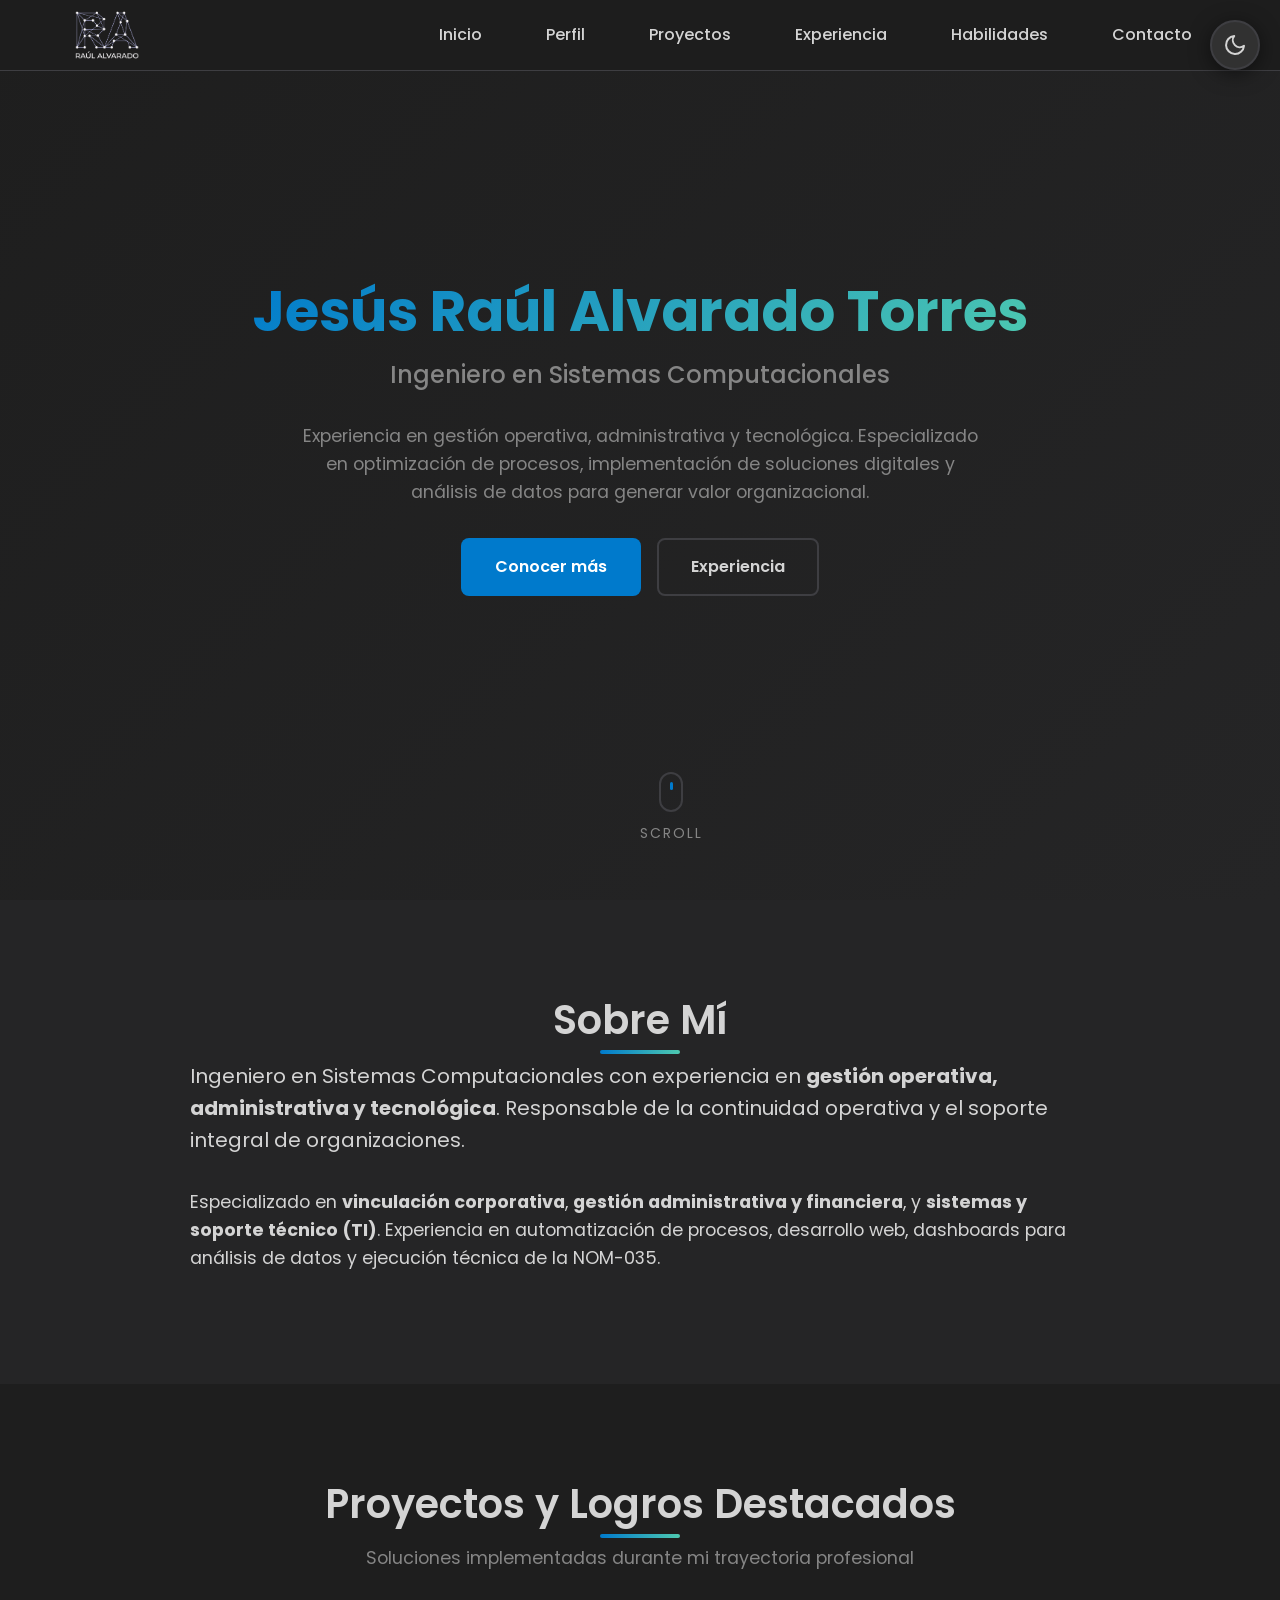
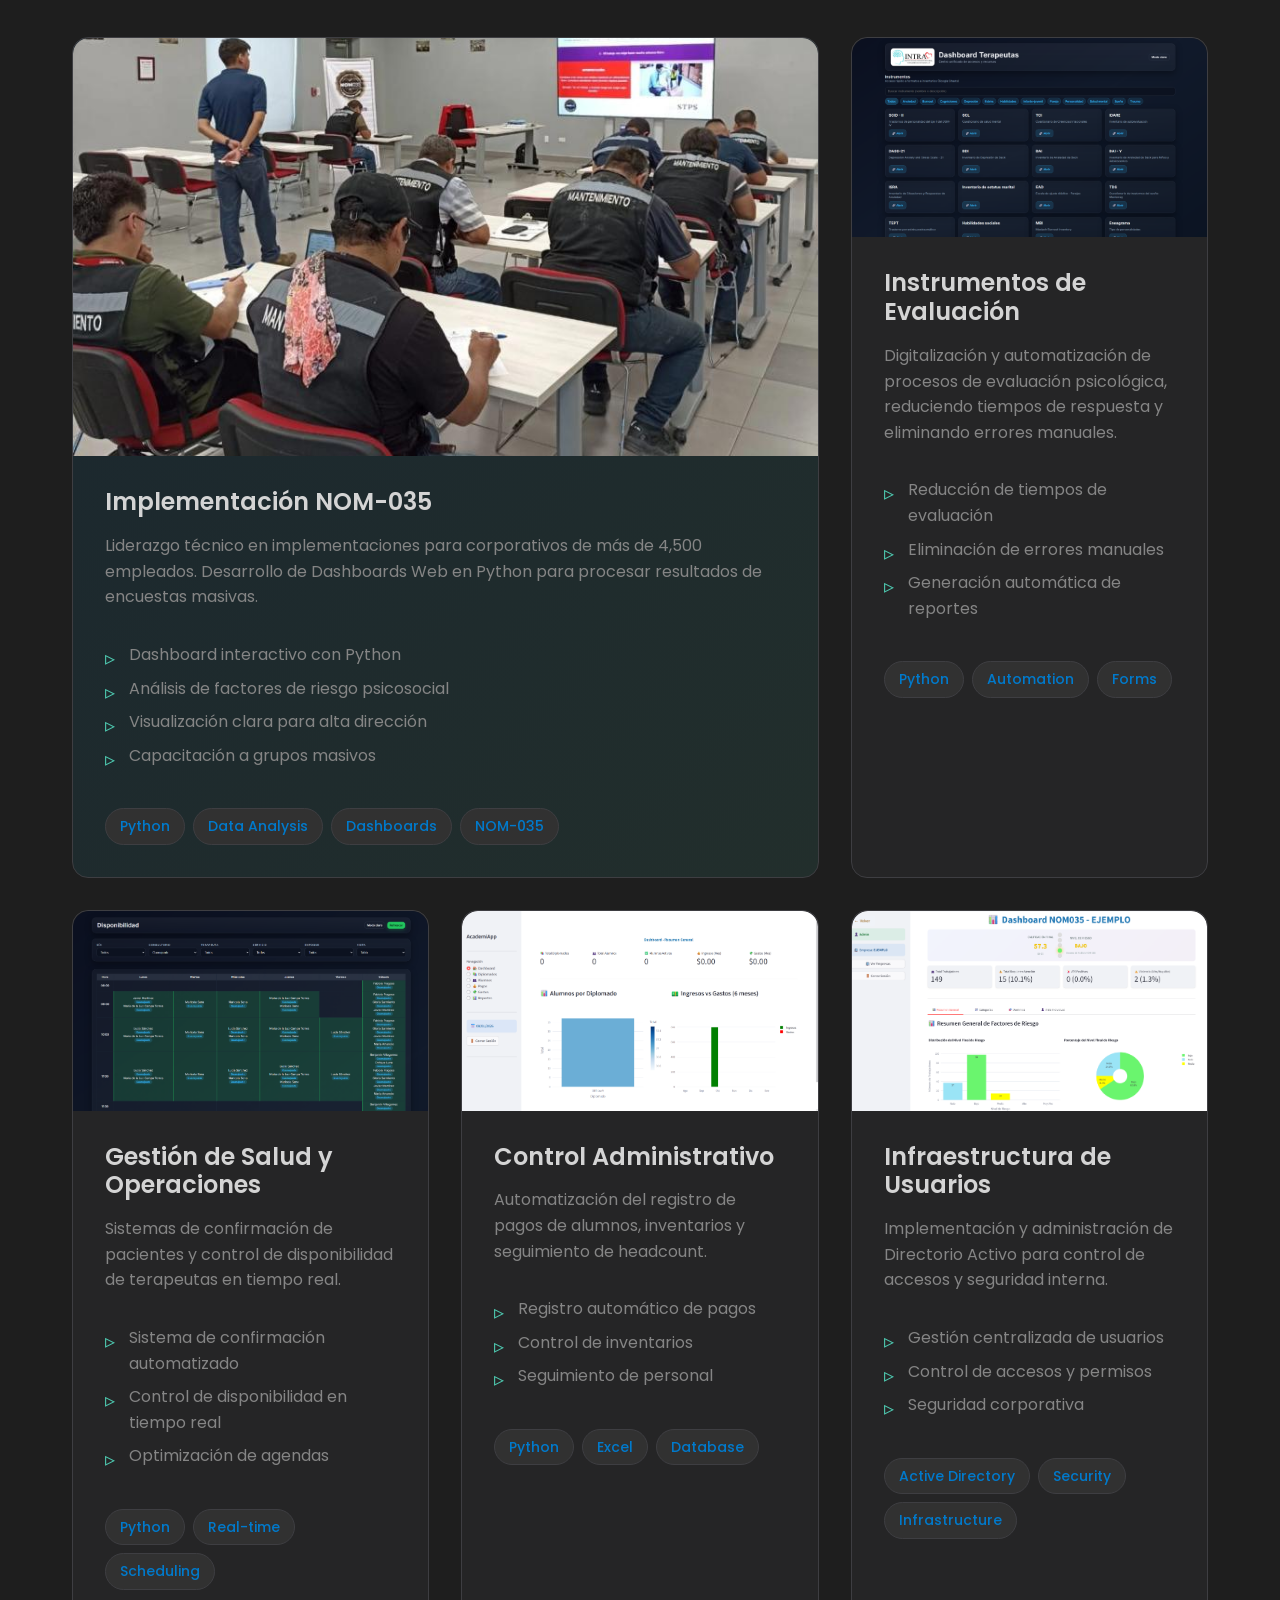
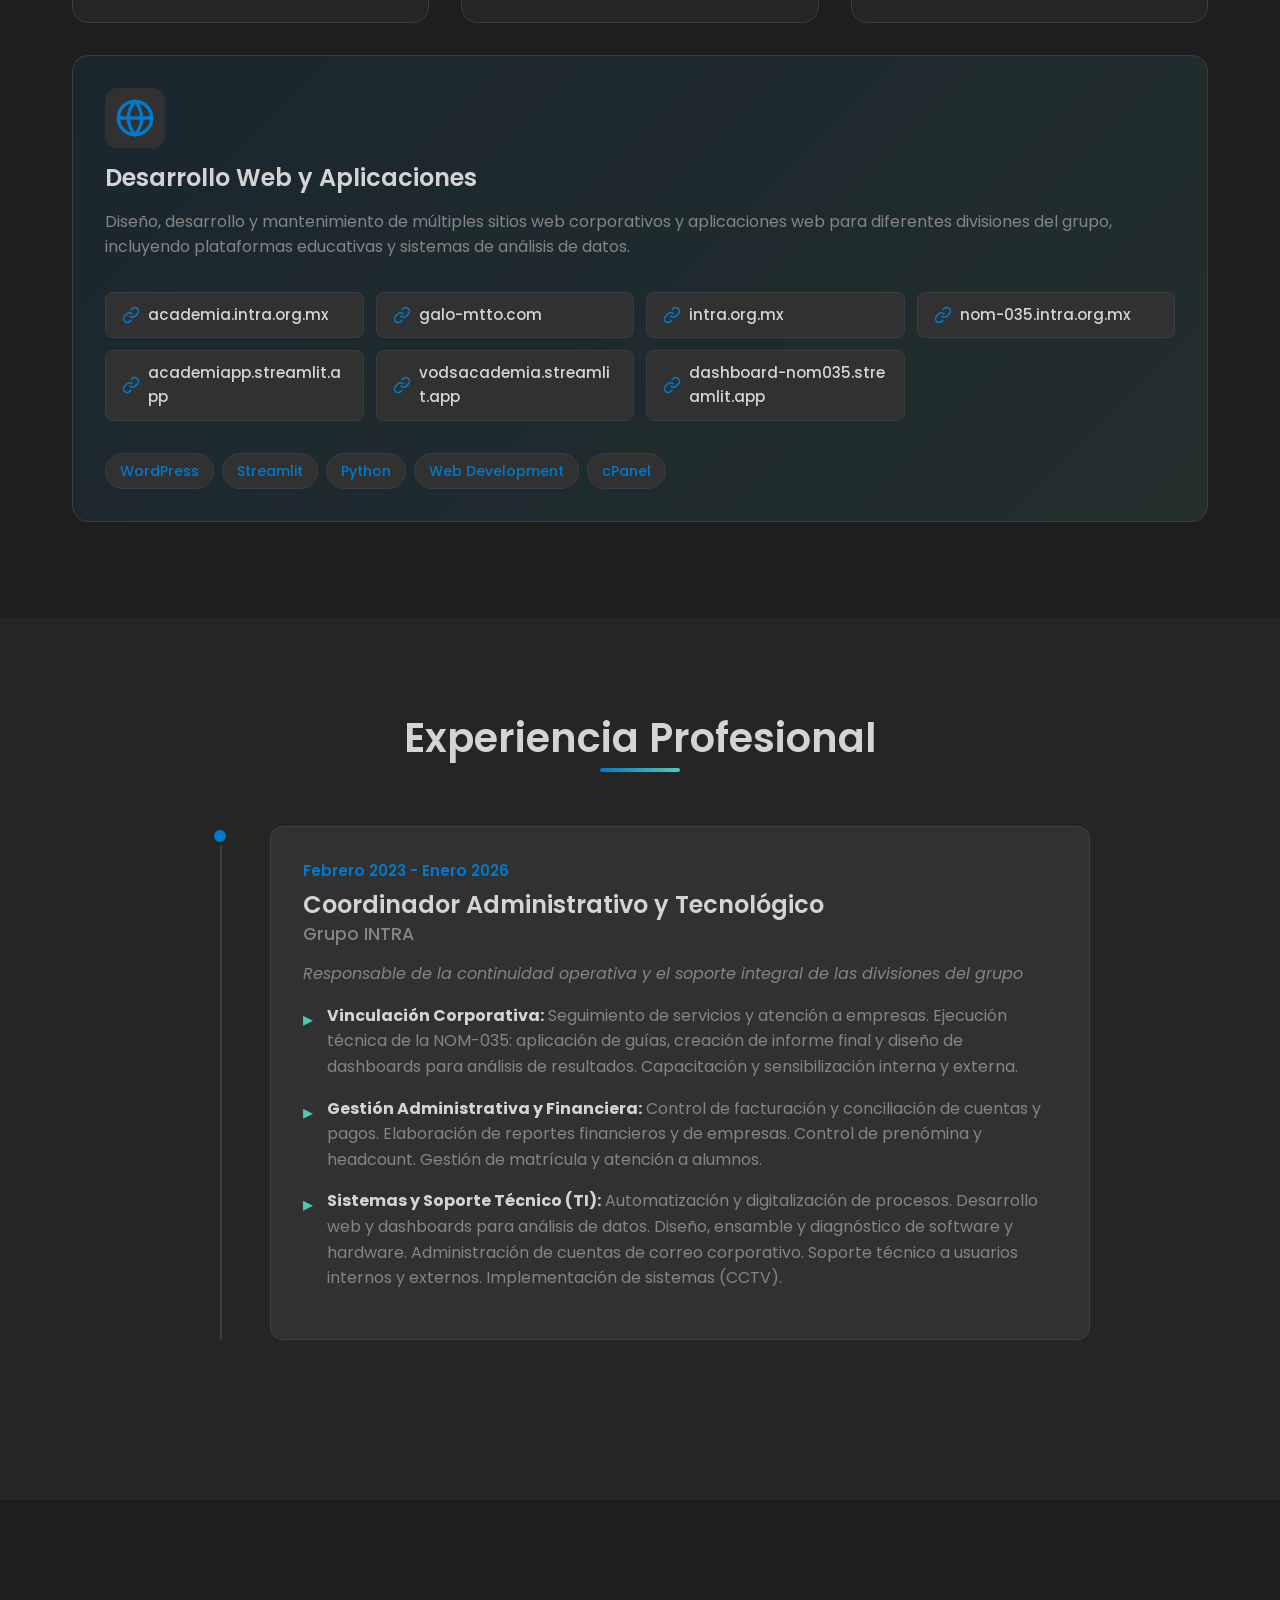
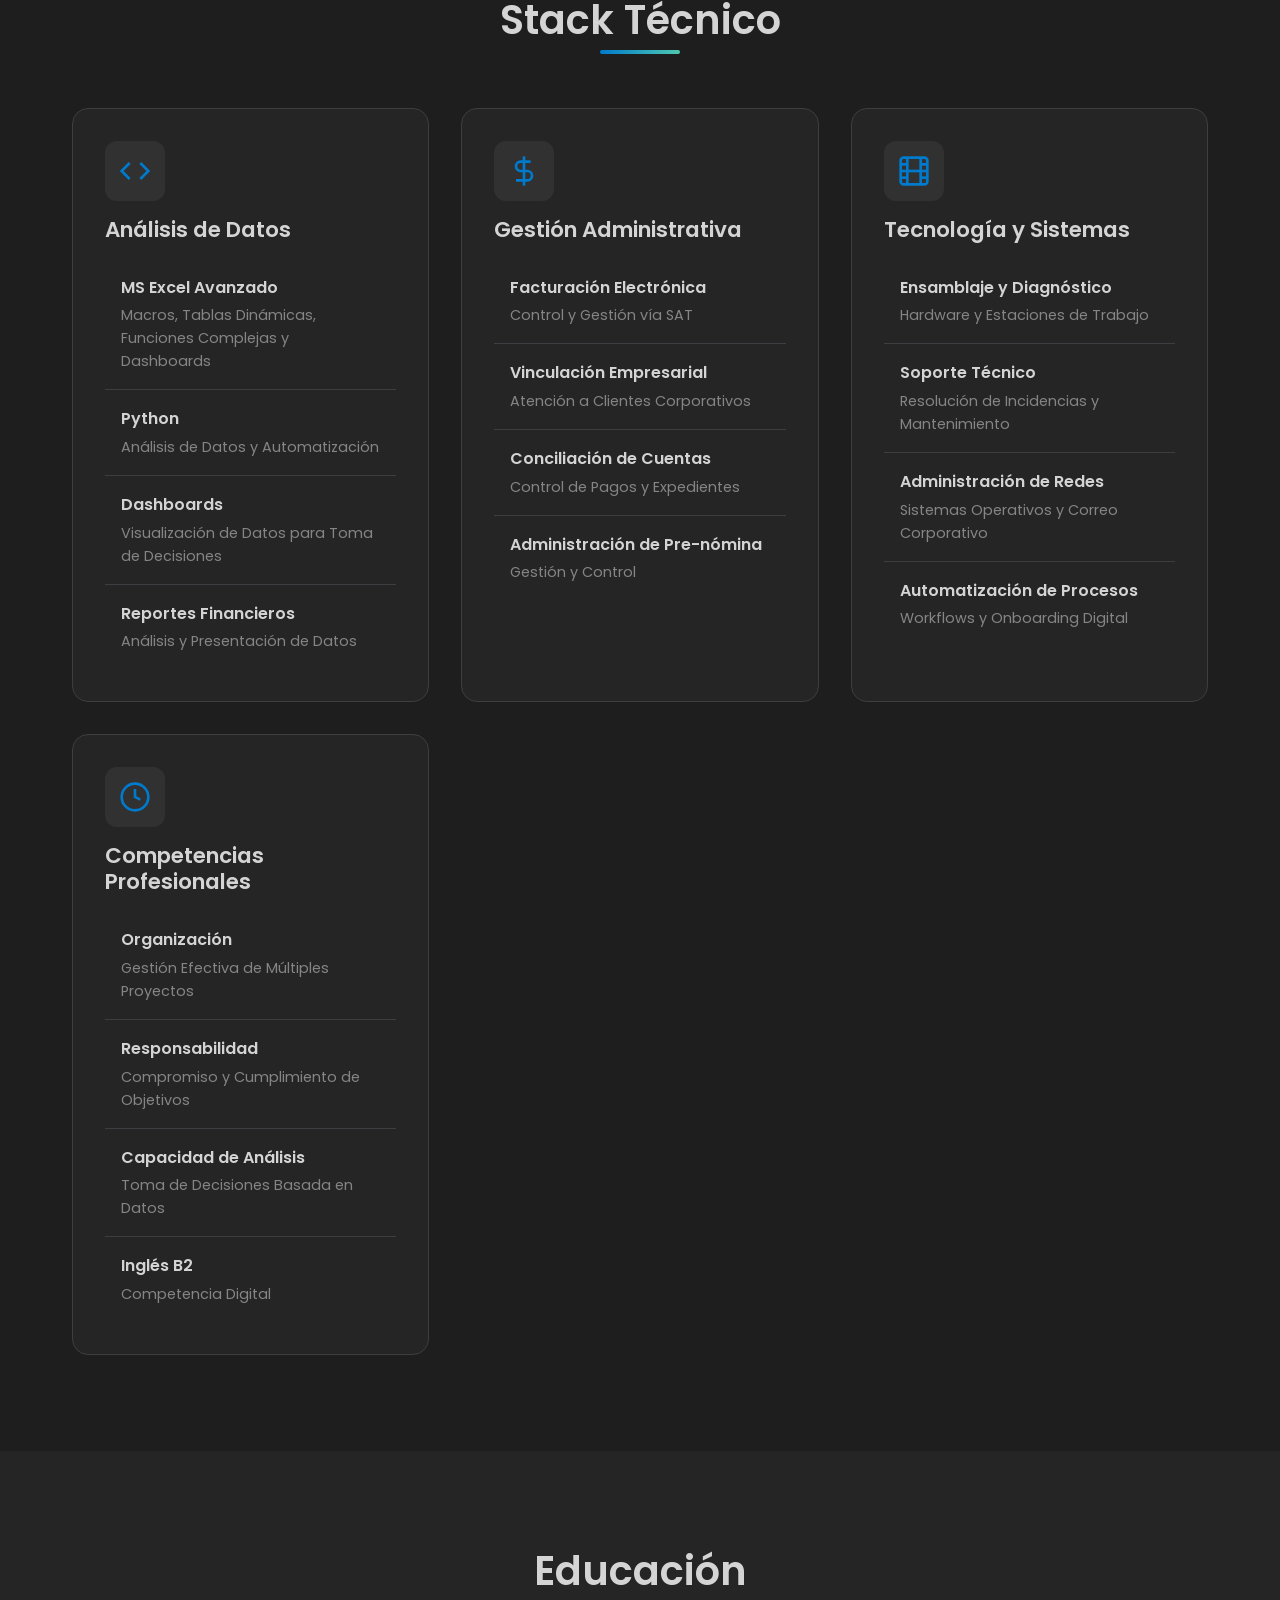
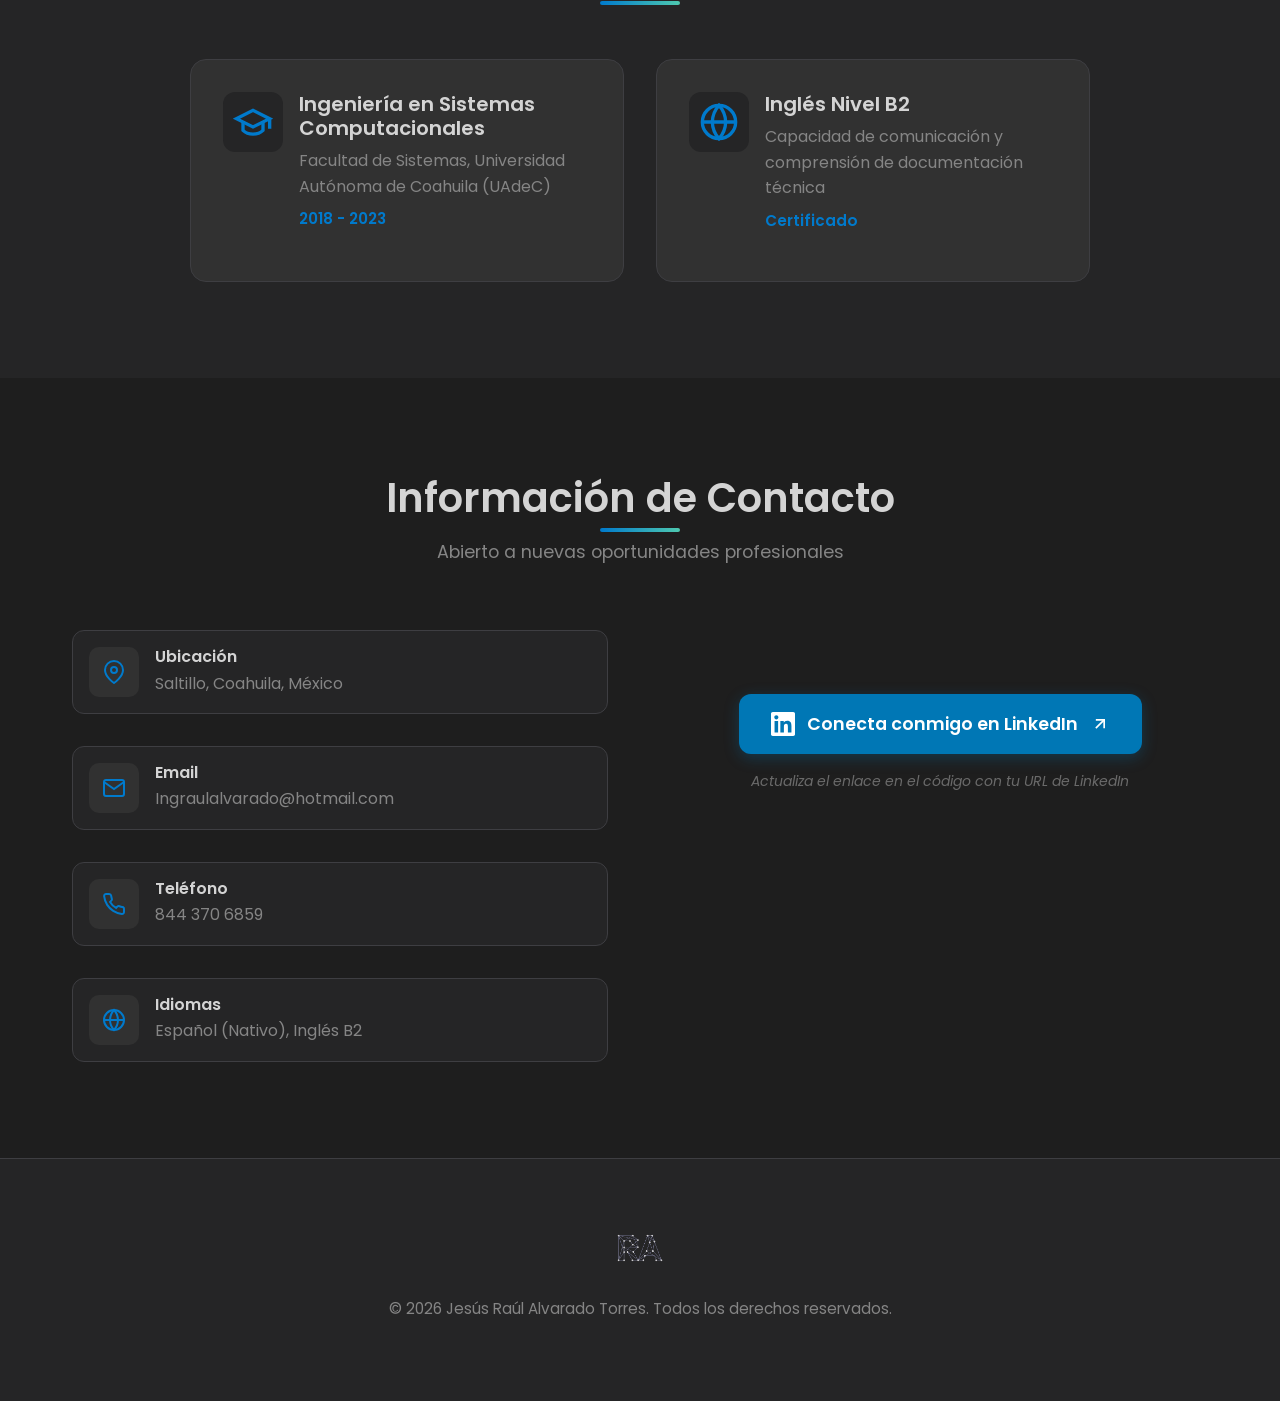
==== commit 57a6bc9c: "Actualización CV - Enero 2026" ====
--- a/index.html
+++ b/index.html
@@ -1,664 +1,664 @@
-<!DOCTYPE html>
-<html lang="es">
-<head>
-  <meta charset="UTF-8">
-  <meta name="viewport" content="width=device-width, initial-scale=1.0">
-  <title>Jesús Raúl Alvarado Torres | Ingeniero en Sistemas </title>
-  
-  <!-- Fonts -->
-  <link rel="preconnect" href="https://fonts.googleapis.com">
-  <link rel="preconnect" href="https://fonts.gstatic.com" crossorigin>
-  <link href="https://fonts.googleapis.com/css2?family=Poppins:wght@300;400;500;600;700&display=swap" rel="stylesheet">
-  
-  <!-- AOS Animation Library -->
-  <link href="https://unpkg.com/aos@2.3.1/dist/aos.css" rel="stylesheet">
-  
-  <!-- Custom Styles -->
-  <link rel="stylesheet" href="styles.css">
-</head>
-<body>
-  
-  <!-- Theme Toggle Button -->
-  <button id="theme-toggle" class="theme-toggle" aria-label="Toggle theme">
-    <svg class="sun-icon" xmlns="http://www.w3.org/2000/svg" width="24" height="24" viewBox="0 0 24 24" fill="none" stroke="currentColor" stroke-width="2" stroke-linecap="round" stroke-linejoin="round">
-      <circle cx="12" cy="12" r="5"></circle>
-      <line x1="12" y1="1" x2="12" y2="3"></line>
-      <line x1="12" y1="21" x2="12" y2="23"></line>
-      <line x1="4.22" y1="4.22" x2="5.64" y2="5.64"></line>
-      <line x1="18.36" y1="18.36" x2="19.78" y2="19.78"></line>
-      <line x1="1" y1="12" x2="3" y2="12"></line>
-      <line x1="21" y1="12" x2="23" y2="12"></line>
-      <line x1="4.22" y1="19.78" x2="5.64" y2="18.36"></line>
-      <line x1="18.36" y1="5.64" x2="19.78" y2="4.22"></line>
-    </svg>
-    <svg class="moon-icon" xmlns="http://www.w3.org/2000/svg" width="24" height="24" viewBox="0 0 24 24" fill="none" stroke="currentColor" stroke-width="2" stroke-linecap="round" stroke-linejoin="round">
-      <path d="M21 12.79A9 9 0 1 1 11.21 3 7 7 0 0 0 21 12.79z"></path>
-    </svg>
-  </button>
-
-  <!-- Navigation -->
-  <nav class="navbar">
-    <div class="nav-container">
-      <a href="#home" class="nav-logo">
-        <img id="nav-logo-img" src="LOGO/RA-FN-TXT.png" alt="RA Logo" style="height: 70px;">
-      </a>
-      <ul class="nav-menu">
-        <li><a href="#home" class="nav-link">Inicio</a></li>
-        <li><a href="#about" class="nav-link">Perfil</a></li>
-        <li><a href="#projects" class="nav-link">Proyectos</a></li>
-        <li><a href="#experience" class="nav-link">Experiencia</a></li>
-        <li><a href="#skills" class="nav-link">Habilidades</a></li>
-        <li><a href="#contact" class="nav-link">Contacto</a></li>
-      </ul>
-      <div class="hamburger">
-        <span></span>
-        <span></span>
-        <span></span>
-      </div>
-    </div>
-  </nav>
-
-  <!-- Hero Section -->
-  <section id="home" class="hero">
-    <div class="hero-container">
-      <div class="hero-content" data-aos="fade-up">
-        <h1 class="hero-title">Jesús Raúl Alvarado Torres</h1>
-        <h2 class="hero-subtitle">Ingeniero en Sistemas Computacionales</h2>
-        <p class="hero-description">
-          Experiencia en gestión operativa, administrativa y tecnológica. Especializado en optimización de procesos, implementación de soluciones digitales y análisis de datos para generar valor organizacional.
-        </p>
-        <div class="hero-cta">
-          <a href="#about" class="btn btn-primary">Conocer más</a>
-          <a href="#experience" class="btn btn-secondary">Experiencia</a>
-        </div>
-      </div>
-      <div class="scroll-indicator" data-aos="fade-up" data-aos-delay="800">
-        <div class="mouse">
-          <div class="wheel"></div>
-        </div>
-        <p>Scroll</p>
-      </div>
-    </div>
-  </section>
-
-  <!-- About Section -->
-  <section id="about" class="about">
-    <div class="container">
-      <h2 class="section-title" data-aos="fade-up">Sobre Mí</h2>
-      <div class="about-content" data-aos="fade-up" data-aos-delay="200">
-        <div class="about-text">
-          <p class="lead">
-            Ingeniero en Sistemas con experiencia en <strong>gestión operativa, administrativa y tecnológica</strong>. 
-            Orientado a la optimización de procesos, control de facturación y vinculación corporativa.
-          </p>
-          <p>
-            Poseo experiencia en la ejecución técnica de la <strong>NOM-035</strong> y la implementación de 
-            herramientas digitales para la eficiencia operativa, con el firme propósito de generar valor 
-            organizacional y desarrollo profesional.
-          </p>
-        </div>
-      </div>
-    </div>
-  </section>
-
-  <!-- Projects Section -->
-  <section id="projects" class="projects">
-    <div class="container">
-      <h2 class="section-title" data-aos="fade-up">Proyectos y Logros Destacados</h2>
-      <p class="section-subtitle" data-aos="fade-up" data-aos-delay="100">
-        Soluciones implementadas durante mi trayectoria profesional
-      </p>
-
-      <div class="projects-grid">
-        <!-- Project 1: NOM-035 -->
-        <div class="project-card featured" data-aos="fade-up" data-aos-delay="200">
-          <div class="project-image">
-            <img src="img/nom035-capacitacion.jpg" alt="Capacitación NOM-035" loading="lazy">
-            <div class="project-image-overlay">
-              <div class="project-icon">
-                <svg xmlns="http://www.w3.org/2000/svg" width="40" height="40" viewBox="0 0 24 24" fill="none" stroke="currentColor" stroke-width="2">
-                  <path d="M3 3v18h18"></path>
-                  <path d="m19 9-5 5-4-4-3 3"></path>
-                </svg>
-              </div>
-            </div>
-          </div>
-          <div class="project-content">
-            <h3 class="project-title">Implementación NOM-035</h3>
-            <p class="project-description">
-              Liderazgo técnico en implementaciones para corporativos de más de 4,500 empleados. 
-              Desarrollo de Dashboards Web en Python para procesar resultados de encuestas masivas.
-            </p>
-            <ul class="project-highlights">
-              <li>Dashboard interactivo con Python</li>
-              <li>Análisis de factores de riesgo psicosocial</li>
-              <li>Visualización clara para alta dirección</li>
-              <li>Capacitación a grupos masivos</li>
-            </ul>
-            <div class="project-tags">
-              <span class="tag">Python</span>
-              <span class="tag">Data Analysis</span>
-              <span class="tag">Dashboards</span>
-              <span class="tag">NOM-035</span>
-            </div>
-          </div>
-        </div>
-
-        <!-- Project 2: Automation -->
-        <div class="project-card" data-aos="fade-up" data-aos-delay="300">
-          <div class="project-image">
-            <img src="img/INSTRUMENTOS.png" alt="Instrumentos de Evaluación" loading="lazy">
-            <div class="project-image-overlay">
-              <div class="project-icon">
-                <svg xmlns="http://www.w3.org/2000/svg" width="40" height="40" viewBox="0 0 24 24" fill="none" stroke="currentColor" stroke-width="2">
-                  <rect x="2" y="6" width="20" height="12" rx="2"></rect>
-                  <path d="M6 12h4"></path>
-                  <path d="M14 12h.01"></path>
-                </svg>
-              </div>
-            </div>
-          </div>
-          <div class="project-content">
-            <h3 class="project-title">Instrumentos de Evaluación</h3>
-            <p class="project-description">
-              Digitalización y automatización de procesos de evaluación psicológica, reduciendo 
-              tiempos de respuesta y eliminando errores manuales.
-            </p>
-            <ul class="project-highlights">
-              <li>Reducción de tiempos de evaluación</li>
-              <li>Eliminación de errores manuales</li>
-              <li>Generación automática de reportes</li>
-            </ul>
-            <div class="project-tags">
-              <span class="tag">Python</span>
-              <span class="tag">Automation</span>
-              <span class="tag">Forms</span>
-            </div>
-          </div>
-        </div>
-
-        <!-- Project 3: Health Management -->
-        <div class="project-card" data-aos="fade-up" data-aos-delay="400">
-          <div class="project-image">
-            <img src="img/horarios.png" alt="Gestión de Salud y Operaciones" loading="lazy">
-            <div class="project-image-overlay">
-              <div class="project-icon">
-                <svg xmlns="http://www.w3.org/2000/svg" width="40" height="40" viewBox="0 0 24 24" fill="none" stroke="currentColor" stroke-width="2">
-                  <path d="M22 12h-4l-3 9L9 3l-3 9H2"></path>
-                </svg>
-              </div>
-            </div>
-          </div>
-          <div class="project-content">
-            <h3 class="project-title">Gestión de Salud y Operaciones</h3>
-            <p class="project-description">
-              Sistemas de confirmación de pacientes y control de disponibilidad de terapeutas en tiempo real.
-            </p>
-            <ul class="project-highlights">
-              <li>Sistema de confirmación automatizado</li>
-              <li>Control de disponibilidad en tiempo real</li>
-              <li>Optimización de agendas</li>
-            </ul>
-            <div class="project-tags">
-              <span class="tag">Python</span>
-              <span class="tag">Real-time</span>
-              <span class="tag">Scheduling</span>
-            </div>
-          </div>
-        </div>
-
-        <!-- Project 4: Admin Control -->
-        <div class="project-card" data-aos="fade-up" data-aos-delay="500">
-          <div class="project-image">
-            <img src="img/ACADEMIAPP.png" alt="Control Administrativo" loading="lazy">
-            <div class="project-image-overlay">
-              <div class="project-icon">
-                <svg xmlns="http://www.w3.org/2000/svg" width="40" height="40" viewBox="0 0 24 24" fill="none" stroke="currentColor" stroke-width="2">
-                  <path d="M14 2H6a2 2 0 0 0-2 2v16a2 2 0 0 0 2 2h12a2 2 0 0 0 2-2V8z"></path>
-                  <polyline points="14 2 14 8 20 8"></polyline>
-                  <line x1="16" y1="13" x2="8" y2="13"></line>
-                  <line x1="16" y1="17" x2="8" y2="17"></line>
-                  <polyline points="10 9 9 9 8 9"></polyline>
-                </svg>
-              </div>
-            </div>
-          </div>
-          <div class="project-content">
-            <h3 class="project-title">Control Administrativo</h3>
-            <p class="project-description">
-              Automatización del registro de pagos de alumnos, inventarios y seguimiento de headcount.
-            </p>
-            <ul class="project-highlights">
-              <li>Registro automático de pagos</li>
-              <li>Control de inventarios</li>
-              <li>Seguimiento de personal</li>
-            </ul>
-            <div class="project-tags">
-              <span class="tag">Python</span>
-              <span class="tag">Excel</span>
-              <span class="tag">Database</span>
-            </div>
-          </div>
-        </div>
-
-        <!-- Project 5: Active Directory -->
-        <div class="project-card" data-aos="fade-up" data-aos-delay="600">
-          <div class="project-image">
-            <img src="img/NOM035DSH.png" alt="Infraestructura de Usuarios" loading="lazy">
-            <div class="project-image-overlay">
-              <div class="project-icon">
-                <svg xmlns="http://www.w3.org/2000/svg" width="40" height="40" viewBox="0 0 24 24" fill="none" stroke="currentColor" stroke-width="2">
-                  <path d="M16 21v-2a4 4 0 0 0-4-4H5a4 4 0 0 0-4 4v2"></path>
-                  <circle cx="8.5" cy="7" r="4"></circle>
-                  <line x1="20" y1="8" x2="20" y2="14"></line>
-                  <line x1="23" y1="11" x2="17" y2="11"></line>
-                </svg>
-              </div>
-            </div>
-          </div>
-          <div class="project-content">
-            <h3 class="project-title">Infraestructura de Usuarios</h3>
-            <p class="project-description">
-              Implementación y administración de Directorio Activo para control de accesos y seguridad interna.
-            </p>
-            <ul class="project-highlights">
-              <li>Gestión centralizada de usuarios</li>
-              <li>Control de accesos y permisos</li>
-              <li>Seguridad corporativa</li>
-            </ul>
-            <div class="project-tags">
-              <span class="tag">Active Directory</span>
-              <span class="tag">Security</span>
-              <span class="tag">Infrastructure</span>
-            </div>
-          </div>
-        </div>
-
-        <!-- Project 6: Web Development -->
-        <div class="project-card featured full-width" data-aos="fade-up" data-aos-delay="700">
-          <div class="project-icon">
-            <svg xmlns="http://www.w3.org/2000/svg" width="40" height="40" viewBox="0 0 24 24" fill="none" stroke="currentColor" stroke-width="2">
-              <circle cx="12" cy="12" r="10"></circle>
-              <line x1="2" y1="12" x2="22" y2="12"></line>
-              <path d="M12 2a15.3 15.3 0 0 1 4 10 15.3 15.3 0 0 1-4 10 15.3 15.3 0 0 1-4-10 15.3 15.3 0 0 1 4-10z"></path>
-            </svg>
-          </div>
-          <h3 class="project-title">Desarrollo Web y Aplicaciones</h3>
-          <p class="project-description">
-            Diseño, desarrollo y mantenimiento de múltiples sitios web corporativos y aplicaciones web 
-            para diferentes divisiones del grupo, incluyendo plataformas educativas y sistemas de análisis de datos.
-          </p>
-          <div class="web-projects-list">
-            <div class="web-project-item">
-              <svg xmlns="http://www.w3.org/2000/svg" width="18" height="18" viewBox="0 0 24 24" fill="none" stroke="currentColor" stroke-width="2">
-                <path d="M10 13a5 5 0 0 0 7.54.54l3-3a5 5 0 0 0-7.07-7.07l-1.72 1.71"></path>
-                <path d="M14 11a5 5 0 0 0-7.54-.54l-3 3a5 5 0 0 0 7.07 7.07l1.71-1.71"></path>
-              </svg>
-              <a href="https://academia.intra.org.mx" target="_blank" rel="noopener noreferrer">academia.intra.org.mx</a>
-            </div>
-            <div class="web-project-item">
-              <svg xmlns="http://www.w3.org/2000/svg" width="18" height="18" viewBox="0 0 24 24" fill="none" stroke="currentColor" stroke-width="2">
-                <path d="M10 13a5 5 0 0 0 7.54.54l3-3a5 5 0 0 0-7.07-7.07l-1.72 1.71"></path>
-                <path d="M14 11a5 5 0 0 0-7.54-.54l-3 3a5 5 0 0 0 7.07 7.07l1.71-1.71"></path>
-              </svg>
-              <a href="https://galo-mtto.com" target="_blank" rel="noopener noreferrer">galo-mtto.com</a>
-            </div>
-            <div class="web-project-item">
-              <svg xmlns="http://www.w3.org/2000/svg" width="18" height="18" viewBox="0 0 24 24" fill="none" stroke="currentColor" stroke-width="2">
-                <path d="M10 13a5 5 0 0 0 7.54.54l3-3a5 5 0 0 0-7.07-7.07l-1.72 1.71"></path>
-                <path d="M14 11a5 5 0 0 0-7.54-.54l-3 3a5 5 0 0 0 7.07 7.07l1.71-1.71"></path>
-              </svg>
-              <a href="https://intra.org.mx" target="_blank" rel="noopener noreferrer">intra.org.mx</a>
-            </div>
-            <div class="web-project-item">
-              <svg xmlns="http://www.w3.org/2000/svg" width="18" height="18" viewBox="0 0 24 24" fill="none" stroke="currentColor" stroke-width="2">
-                <path d="M10 13a5 5 0 0 0 7.54.54l3-3a5 5 0 0 0-7.07-7.07l-1.72 1.71"></path>
-                <path d="M14 11a5 5 0 0 0-7.54-.54l-3 3a5 5 0 0 0 7.07 7.07l1.71-1.71"></path>
-              </svg>
-              <a href="https://nom-035.intra.org.mx" target="_blank" rel="noopener noreferrer">nom-035.intra.org.mx</a>
-            </div>
-            <div class="web-project-item">
-              <svg xmlns="http://www.w3.org/2000/svg" width="18" height="18" viewBox="0 0 24 24" fill="none" stroke="currentColor" stroke-width="2">
-                <path d="M10 13a5 5 0 0 0 7.54.54l3-3a5 5 0 0 0-7.07-7.07l-1.72 1.71"></path>
-                <path d="M14 11a5 5 0 0 0-7.54-.54l-3 3a5 5 0 0 0 7.07 7.07l1.71-1.71"></path>
-              </svg>
-              <a href="https://academiapp.streamlit.app" target="_blank" rel="noopener noreferrer">academiapp.streamlit.app</a>
-            </div>
-            <div class="web-project-item">
-              <svg xmlns="http://www.w3.org/2000/svg" width="18" height="18" viewBox="0 0 24 24" fill="none" stroke="currentColor" stroke-width="2">
-                <path d="M10 13a5 5 0 0 0 7.54.54l3-3a5 5 0 0 0-7.07-7.07l-1.72 1.71"></path>
-                <path d="M14 11a5 5 0 0 0-7.54-.54l-3 3a5 5 0 0 0 7.07 7.07l1.71-1.71"></path>
-              </svg>
-              <a href="https://vodsacademia.streamlit.app" target="_blank" rel="noopener noreferrer">vodsacademia.streamlit.app</a>
-            </div>
-            <div class="web-project-item">
-              <svg xmlns="http://www.w3.org/2000/svg" width="18" height="18" viewBox="0 0 24 24" fill="none" stroke="currentColor" stroke-width="2">
-                <path d="M10 13a5 5 0 0 0 7.54.54l3-3a5 5 0 0 0-7.07-7.07l-1.72 1.71"></path>
-                <path d="M14 11a5 5 0 0 0-7.54-.54l-3 3a5 5 0 0 0 7.07 7.07l1.71-1.71"></path>
-              </svg>
-              <a href="https://dashboard-nom035.streamlit.app" target="_blank" rel="noopener noreferrer">dashboard-nom035.streamlit.app</a>
-            </div>
-          </div>
-          <div class="project-tags">
-            <span class="tag">WordPress</span>
-            <span class="tag">Streamlit</span>
-            <span class="tag">Python</span>
-            <span class="tag">Web Development</span>
-            <span class="tag">cPanel</span>
-          </div>
-        </div>
-      </div>
-    </div>
-  </section>
-
-  <!-- Experience Section -->
-  <section id="experience" class="experience">
-    <div class="container">
-      <h2 class="section-title" data-aos="fade-up">Experiencia Profesional</h2>
-      
-      <div class="timeline">
-        <div class="timeline-item" data-aos="fade-right" data-aos-delay="200">
-          <div class="timeline-dot"></div>
-          <div class="timeline-content">
-            <div class="timeline-date">Febrero 2023 - Enero 2026</div>
-            <h3 class="timeline-title">Coordinador Administrativo y Tecnológico</h3>
-            <h4 class="timeline-company">Grupo INTRA</h4>
-            <p style="color: var(--text-secondary); margin-bottom: 1rem; font-style: italic;">
-              Responsable de la continuidad operativa y el soporte integral de las divisiones del grupo
-            </p>
-            <ul class="timeline-responsibilities">
-              <li>
-                <strong>Vinculación Corporativa y Normatividad:</strong> Enlace con empresas para el 
-                seguimiento de servicios y atención a clientes corporativos. Ejecución técnica de la 
-                NOM-035: aplicación de guías, creación de informe final y diseño de dashboards para 
-                análisis de resultados.
-              </li>
-              <li>
-                <strong>Gestión Administrativa y Financiera:</strong> Control de facturación, conciliación 
-                de cuentas y pagos, elaboración de reportes financieros y administración de la prenómina, 
-                gestión de trámites y atención a alumnos.
-              </li>
-              <li>
-                <strong>Sistemas y Soporte Técnico (TI):</strong> Mantenimiento preventivo y correctivo de 
-                equipos de cómputo, ensamblaje de estaciones de trabajo, administración de cuentas de correo 
-                corporativo, soporte técnico a usuarios internos para la resolución de incidencias, 
-                automatización de flujos de trabajo y procesos de onboarding.
-              </li>
-            </ul>
-          </div>
-        </div>
-      </div>
-    </div>
-  </section>
-
-  <!-- Skills Section -->
-  <section id="skills" class="skills">
-    <div class="container">
-      <h2 class="section-title" data-aos="fade-up">Stack Técnico</h2>
-      
-      <div class="skills-grid">
-        <!-- Development & Data -->
-        <div class="skill-category" data-aos="fade-up" data-aos-delay="200">
-          <div class="category-icon">
-            <svg xmlns="http://www.w3.org/2000/svg" width="32" height="32" viewBox="0 0 24 24" fill="none" stroke="currentColor" stroke-width="2">
-              <polyline points="16 18 22 12 16 6"></polyline>
-              <polyline points="8 6 2 12 8 18"></polyline>
-            </svg>
-          </div>
-          <h3 class="category-title">Análisis de Datos</h3>
-          <ul class="skills-list">
-            <li>
-              <span class="skill-name">MS Excel Avanzado</span>
-              <span class="skill-desc">Macros, Tablas Dinámicas, Funciones Complejas y Dashboards</span>
-            </li>
-            <li>
-              <span class="skill-name">Python</span>
-              <span class="skill-desc">Análisis de Datos y Automatización</span>
-            </li>
-            <li>
-              <span class="skill-name">Dashboards</span>
-              <span class="skill-desc">Visualización de Datos para Toma de Decisiones</span>
-            </li>
-            <li>
-              <span class="skill-name">Reportes Financieros</span>
-              <span class="skill-desc">Análisis y Presentación de Datos</span>
-            </li>
-          </ul>
-        </div>
-
-        <!-- Management & Finance -->
-        <div class="skill-category" data-aos="fade-up" data-aos-delay="300">
-          <div class="category-icon">
-            <svg xmlns="http://www.w3.org/2000/svg" width="32" height="32" viewBox="0 0 24 24" fill="none" stroke="currentColor" stroke-width="2">
-              <line x1="12" y1="1" x2="12" y2="23"></line>
-              <path d="M17 5H9.5a3.5 3.5 0 0 0 0 7h5a3.5 3.5 0 0 1 0 7H6"></path>
-            </svg>
-          </div>
-          <h3 class="category-title">Gestión Administrativa</h3>
-          <ul class="skills-list">
-            <li>
-              <span class="skill-name">Facturación Electrónica</span>
-              <span class="skill-desc">Control y Gestión vía SAT</span>
-            </li>
-            <li>
-              <span class="skill-name">Vinculación Empresarial</span>
-              <span class="skill-desc">Atención a Clientes Corporativos</span>
-            </li>
-            <li>
-              <span class="skill-name">Conciliación de Cuentas</span>
-              <span class="skill-desc">Control de Pagos y Expedientes</span>
-            </li>
-            <li>
-              <span class="skill-name">Administración de Pre-nómina</span>
-              <span class="skill-desc">Gestión y Control</span>
-            </li>
-          </ul>
-        </div>
-
-        <!-- Design & Multimedia -->
-        <div class="skill-category" data-aos="fade-up" data-aos-delay="400">
-          <div class="category-icon">
-            <svg xmlns="http://www.w3.org/2000/svg" width="32" height="32" viewBox="0 0 24 24" fill="none" stroke="currentColor" stroke-width="2">
-              <rect x="2" y="2" width="20" height="20" rx="2.18" ry="2.18"></rect>
-              <line x1="7" y1="2" x2="7" y2="22"></line>
-              <line x1="17" y1="2" x2="17" y2="22"></line>
-              <line x1="2" y1="12" x2="22" y2="12"></line>
-              <line x1="2" y1="7" x2="7" y2="7"></line>
-              <line x1="2" y1="17" x2="7" y2="17"></line>
-              <line x1="17" y1="17" x2="22" y2="17"></line>
-              <line x1="17" y1="7" x2="22" y2="7"></line>
-            </svg>
-          </div>
-          <h3 class="category-title">Tecnología y Sistemas</h3>
-          <ul class="skills-list">
-            <li>
-              <span class="skill-name">Ensamblaje y Diagnóstico</span>
-              <span class="skill-desc">Hardware y Estaciones de Trabajo</span>
-            </li>
-            <li>
-              <span class="skill-name">Soporte Técnico</span>
-              <span class="skill-desc">Resolución de Incidencias y Mantenimiento</span>
-            </li>
-            <li>
-              <span class="skill-name">Administración de Redes</span>
-              <span class="skill-desc">Sistemas Operativos y Correo Corporativo</span>
-            </li>
-            <li>
-              <span class="skill-name">Automatización de Procesos</span>
-              <span class="skill-desc">Workflows y Onboarding Digital</span>
-            </li>
-          </ul>
-        </div>
-
-        <!-- Additional Skills -->
-        <div class="skill-category" data-aos="fade-up" data-aos-delay="500">
-          <div class="category-icon">
-            <svg xmlns="http://www.w3.org/2000/svg" width="32" height="32" viewBox="0 0 24 24" fill="none" stroke="currentColor" stroke-width="2">
-              <circle cx="12" cy="12" r="10"></circle>
-              <polyline points="12 6 12 12 16 14"></polyline>
-            </svg>
-          </div>
-          <h3 class="category-title">Competencias Profesionales</h3>
-          <ul class="skills-list">
-            <li>
-              <span class="skill-name">Organización</span>
-              <span class="skill-desc">Gestión Efectiva de Múltiples Proyectos</span>
-            </li>
-            <li>
-              <span class="skill-name">Facilidad de Palabra</span>
-              <span class="skill-desc">Comunicación Efectiva y Presentaciones</span>
-            </li>
-            <li>
-              <span class="skill-name">Capacidad de Análisis</span>
-              <span class="skill-desc">Toma de Decisiones Basada en Datos</span>
-            </li>
-            <li>
-              <span class="skill-name">Responsabilidad</span>
-              <span class="skill-desc">Compromiso y Cumplimiento de Objetivos</span>
-            </li>
-          </ul>
-        </div>
-      </div>
-    </div>
-  </section>
-
-  <!-- Education Section -->
-  <section id="education" class="education">
-    <div class="container">
-      <h2 class="section-title" data-aos="fade-up">Educación</h2>
-      
-      <div class="education-grid">
-        <div class="education-card" data-aos="fade-up" data-aos-delay="200">
-          <div class="education-icon">
-            <svg xmlns="http://www.w3.org/2000/svg" width="40" height="40" viewBox="0 0 24 24" fill="none" stroke="currentColor" stroke-width="2">
-              <path d="M22 10v6M2 10l10-5 10 5-10 5z"></path>
-              <path d="M6 12v5c3 3 9 3 12 0v-5"></path>
-            </svg>
-          </div>
-          <div class="education-content">
-            <h3 class="education-title">Ingeniería en Sistemas Computacionales</h3>
-            <p class="education-school">Facultad de Sistemas, Universidad Autónoma de Coahuila (UAdeC)</p>
-            <p class="education-date">2018 - 2023</p>
-          </div>
-        </div>
-
-        <div class="education-card" data-aos="fade-up" data-aos-delay="300">
-          <div class="education-icon">
-            <svg xmlns="http://www.w3.org/2000/svg" width="40" height="40" viewBox="0 0 24 24" fill="none" stroke="currentColor" stroke-width="2">
-              <circle cx="12" cy="12" r="10"></circle>
-              <path d="M2 12h20M12 2a15.3 15.3 0 0 1 4 10 15.3 15.3 0 0 1-4 10 15.3 15.3 0 0 1-4-10 15.3 15.3 0 0 1 4-10z"></path>
-            </svg>
-          </div>
-          <div class="education-content">
-            <h3 class="education-title">Inglés Nivel B2</h3>
-            <p class="education-school">Capacidad de comunicación y comprensión de documentación técnica</p>
-            <p class="education-date">Certificado</p>
-          </div>
-        </div>
-      </div>
-    </div>
-  </section>
-
-  <!-- Contact Section -->
-  <section id="contact" class="contact">
-    <div class="container">
-      <h2 class="section-title" data-aos="fade-up">Información de Contacto</h2>
-      <p class="section-subtitle" data-aos="fade-up" data-aos-delay="100">
-        Abierto a nuevas oportunidades profesionales
-      </p>
-
-      <div class="contact-grid">
-        <div class="contact-info" data-aos="fade-right" data-aos-delay="200">
-          <div class="contact-item">
-            <div class="contact-icon">
-              <svg xmlns="http://www.w3.org/2000/svg" width="24" height="24" viewBox="0 0 24 24" fill="none" stroke="currentColor" stroke-width="2">
-                <path d="M21 10c0 7-9 13-9 13s-9-6-9-13a9 9 0 0 1 18 0z"></path>
-                <circle cx="12" cy="10" r="3"></circle>
-              </svg>
-            </div>
-            <div>
-              <h4>Ubicación</h4>
-              <p>Saltillo, Coahuila, México</p>
-            </div>
-          </div>
-
-          <div class="contact-item">
-            <div class="contact-icon">
-              <svg xmlns="http://www.w3.org/2000/svg" width="24" height="24" viewBox="0 0 24 24" fill="none" stroke="currentColor" stroke-width="2">
-                <path d="M4 4h16c1.1 0 2 .9 2 2v12c0 1.1-.9 2-2 2H4c-1.1 0-2-.9-2-2V6c0-1.1.9-2 2-2z"></path>
-                <polyline points="22,6 12,13 2,6"></polyline>
-              </svg>
-            </div>
-            <div>
-              <h4>Email</h4>
-              <p><a href="mailto:IngRaulAlvarado@hotmail.com">IngRaulAlvarado@hotmail.com</a></p>
-            </div>
-          </div>
-
-          <div class="contact-item">
-            <div class="contact-icon">
-              <svg xmlns="http://www.w3.org/2000/svg" width="24" height="24" viewBox="0 0 24 24" fill="none" stroke="currentColor" stroke-width="2">
-                <path d="M22 16.92v3a2 2 0 0 1-2.18 2 19.79 19.79 0 0 1-8.63-3.07 19.5 19.5 0 0 1-6-6 19.79 19.79 0 0 1-3.07-8.67A2 2 0 0 1 4.11 2h3a2 2 0 0 1 2 1.72 12.84 12.84 0 0 0 .7 2.81 2 2 0 0 1-.45 2.11L8.09 9.91a16 16 0 0 0 6 6l1.27-1.27a2 2 0 0 1 2.11-.45 12.84 12.84 0 0 0 2.81.7A2 2 0 0 1 22 16.92z"></path>
-              </svg>
-            </div>
-            <div>
-              <h4>Teléfono</h4>
-              <p><a href="tel:8443706859">844 370 6859</a></p>
-            </div>
-          </div>
-
-          <div class="contact-item">
-            <div class="contact-icon">
-              <svg xmlns="http://www.w3.org/2000/svg" width="24" height="24" viewBox="0 0 24 24" fill="none" stroke="currentColor" stroke-width="2">
-                <circle cx="12" cy="12" r="10"></circle>
-                <path d="M2 12h20M12 2a15.3 15.3 0 0 1 4 10 15.3 15.3 0 0 1-4 10 15.3 15.3 0 0 1-4-10 15.3 15.3 0 0 1 4-10z"></path>
-              </svg>
-            </div>
-            <div>
-              <h4>Idiomas</h4>
-              <p>Español (Nativo), Inglés B2</p>
-            </div>
-          </div>
-        </div>
-
-          
-          <!-- LinkedIn Badge -->
-          <div class="linkedin-section" data-aos="fade-up" data-aos-delay="400">
-            <a href="https://www.linkedin.com/in/raulalvaradot/" target="_blank" rel="noopener noreferrer" class="linkedin-badge">
-              <svg xmlns="http://www.w3.org/2000/svg" width="24" height="24" viewBox="0 0 24 24" fill="currentColor">
-                <path d="M20.447 20.452h-3.554v-5.569c0-1.328-.027-3.037-1.852-3.037-1.853 0-2.136 1.445-2.136 2.939v5.667H9.351V9h3.414v1.561h.046c.477-.9 1.637-1.85 3.37-1.85 3.601 0 4.267 2.37 4.267 5.455v6.286zM5.337 7.433c-1.144 0-2.063-.926-2.063-2.065 0-1.138.92-2.063 2.063-2.063 1.14 0 2.064.925 2.064 2.063 0 1.139-.925 2.065-2.064 2.065zm1.782 13.019H3.555V9h3.564v11.452zM22.225 0H1.771C.792 0 0 .774 0 1.729v20.542C0 23.227.792 24 1.771 24h20.451C23.2 24 24 23.227 24 22.271V1.729C24 .774 23.2 0 22.222 0h.003z"/>
-              </svg>
-              <span>Conecta conmigo en LinkedIn</span>
-              <svg xmlns="http://www.w3.org/2000/svg" width="20" height="20" viewBox="0 0 24 24" fill="none" stroke="currentColor" stroke-width="2" class="arrow-icon">
-                <line x1="7" y1="17" x2="17" y2="7"></line>
-                <polyline points="7 7 17 7 17 17"></polyline>
-              </svg>
-            </a>
-            <p class="linkedin-note">Actualiza el enlace en el código con tu URL de LinkedIn</p>
-          </div>
-        
-      </div>
-    </div>
-  </section>
-
-  <!-- Footer -->
-  <footer class="footer">
-    <div class="container">
-      <div class="footer-content">
-        <div class="footer-logo">
-          <img id="footer-logo" src="LOGO/RA-FN-LOGO.png" alt="RA Logo">
-        </div>
-        <p class="footer-text">
-          © 2026 Jesús Raúl Alvarado Torres. Todos los derechos reservados.
-        </p>
-      </div>
-    </div>
-  </footer>
-
-  <!-- AOS Animation Library -->
-  <script src="https://unpkg.com/aos@2.3.1/dist/aos.js"></script>
-  
-  <!-- Custom Scripts -->
-  <script src="script.js"></script>
-</body>
-</html>
+<!DOCTYPE html>
+<html lang="es">
+<head>
+  <meta charset="UTF-8">
+  <meta name="viewport" content="width=device-width, initial-scale=1.0">
+  <title>Jesús Raúl Alvarado Torres | Ingeniero en Sistemas </title>
+  
+  <!-- Fonts -->
+  <link rel="preconnect" href="https://fonts.googleapis.com">
+  <link rel="preconnect" href="https://fonts.gstatic.com" crossorigin>
+  <link href="https://fonts.googleapis.com/css2?family=Poppins:wght@300;400;500;600;700&display=swap" rel="stylesheet">
+  
+  <!-- AOS Animation Library -->
+  <link href="https://unpkg.com/aos@2.3.1/dist/aos.css" rel="stylesheet">
+  
+  <!-- Custom Styles -->
+  <link rel="stylesheet" href="styles.css">
+</head>
+<body>
+  
+  <!-- Theme Toggle Button -->
+  <button id="theme-toggle" class="theme-toggle" aria-label="Toggle theme">
+    <svg class="sun-icon" xmlns="http://www.w3.org/2000/svg" width="24" height="24" viewBox="0 0 24 24" fill="none" stroke="currentColor" stroke-width="2" stroke-linecap="round" stroke-linejoin="round">
+      <circle cx="12" cy="12" r="5"></circle>
+      <line x1="12" y1="1" x2="12" y2="3"></line>
+      <line x1="12" y1="21" x2="12" y2="23"></line>
+      <line x1="4.22" y1="4.22" x2="5.64" y2="5.64"></line>
+      <line x1="18.36" y1="18.36" x2="19.78" y2="19.78"></line>
+      <line x1="1" y1="12" x2="3" y2="12"></line>
+      <line x1="21" y1="12" x2="23" y2="12"></line>
+      <line x1="4.22" y1="19.78" x2="5.64" y2="18.36"></line>
+      <line x1="18.36" y1="5.64" x2="19.78" y2="4.22"></line>
+    </svg>
+    <svg class="moon-icon" xmlns="http://www.w3.org/2000/svg" width="24" height="24" viewBox="0 0 24 24" fill="none" stroke="currentColor" stroke-width="2" stroke-linecap="round" stroke-linejoin="round">
+      <path d="M21 12.79A9 9 0 1 1 11.21 3 7 7 0 0 0 21 12.79z"></path>
+    </svg>
+  </button>
+
+  <!-- Navigation -->
+  <nav class="navbar">
+    <div class="nav-container">
+      <a href="#home" class="nav-logo">
+        <img id="nav-logo-img" src="LOGO/RA-FN-TXT.png" alt="RA Logo" style="height: 70px;">
+      </a>
+      <ul class="nav-menu">
+        <li><a href="#home" class="nav-link">Inicio</a></li>
+        <li><a href="#about" class="nav-link">Perfil</a></li>
+        <li><a href="#projects" class="nav-link">Proyectos</a></li>
+        <li><a href="#experience" class="nav-link">Experiencia</a></li>
+        <li><a href="#skills" class="nav-link">Habilidades</a></li>
+        <li><a href="#contact" class="nav-link">Contacto</a></li>
+      </ul>
+      <div class="hamburger">
+        <span></span>
+        <span></span>
+        <span></span>
+      </div>
+    </div>
+  </nav>
+
+  <!-- Hero Section -->
+  <section id="home" class="hero">
+    <div class="hero-container">
+      <div class="hero-content" data-aos="fade-up">
+        <h1 class="hero-title">Jesús Raúl Alvarado Torres</h1>
+        <h2 class="hero-subtitle">Ingeniero en Sistemas Computacionales</h2>
+        <p class="hero-description">
+          Experiencia en gestión operativa, administrativa y tecnológica. Especializado en optimización de procesos, implementación de soluciones digitales y análisis de datos para generar valor organizacional.
+        </p>        <div class="hero-links">
+         
+        </div>        <div class="hero-cta">
+          <a href="#about" class="btn btn-primary">Conocer más</a>
+          <a href="#experience" class="btn btn-secondary">Experiencia</a>
+        </div>
+      </div>
+      <div class="scroll-indicator" data-aos="fade-up" data-aos-delay="800">
+        <div class="mouse">
+          <div class="wheel"></div>
+        </div>
+        <p>Scroll</p>
+      </div>
+    </div>
+  </section>
+
+  <!-- About Section -->
+  <section id="about" class="about">
+    <div class="container">
+      <h2 class="section-title" data-aos="fade-up">Sobre Mí</h2>
+      <div class="about-content" data-aos="fade-up" data-aos-delay="200">
+        <div class="about-text">
+          <p class="lead">
+            Ingeniero en Sistemas Computacionales con experiencia en <strong>gestión operativa, administrativa y tecnológica</strong>. 
+            Responsable de la continuidad operativa y el soporte integral de organizaciones.
+          </p>
+          <p>
+            Especializado en <strong>vinculación corporativa</strong>, <strong>gestión administrativa y financiera</strong>, 
+            y <strong>sistemas y soporte técnico (TI)</strong>. Experiencia en automatización de procesos, desarrollo web, 
+            dashboards para análisis de datos y ejecución técnica de la NOM-035.
+          </p>
+        </div>
+      </div>
+    </div>
+  </section>
+
+  <!-- Projects Section -->
+  <section id="projects" class="projects">
+    <div class="container">
+      <h2 class="section-title" data-aos="fade-up">Proyectos y Logros Destacados</h2>
+      <p class="section-subtitle" data-aos="fade-up" data-aos-delay="100">
+        Soluciones implementadas durante mi trayectoria profesional
+      </p>
+
+      <div class="projects-grid">
+        <!-- Project 1: NOM-035 -->
+        <div class="project-card featured" data-aos="fade-up" data-aos-delay="200">
+          <div class="project-image">
+            <img src="img/nom035-capacitacion.jpg" alt="Capacitación NOM-035" loading="lazy">
+            <div class="project-image-overlay">
+              <div class="project-icon">
+                <svg xmlns="http://www.w3.org/2000/svg" width="40" height="40" viewBox="0 0 24 24" fill="none" stroke="currentColor" stroke-width="2">
+                  <path d="M3 3v18h18"></path>
+                  <path d="m19 9-5 5-4-4-3 3"></path>
+                </svg>
+              </div>
+            </div>
+          </div>
+          <div class="project-content">
+            <h3 class="project-title">Implementación NOM-035</h3>
+            <p class="project-description">
+              Liderazgo técnico en implementaciones para corporativos de más de 4,500 empleados. 
+              Desarrollo de Dashboards Web en Python para procesar resultados de encuestas masivas.
+            </p>
+            <ul class="project-highlights">
+              <li>Dashboard interactivo con Python</li>
+              <li>Análisis de factores de riesgo psicosocial</li>
+              <li>Visualización clara para alta dirección</li>
+              <li>Capacitación a grupos masivos</li>
+            </ul>
+            <div class="project-tags">
+              <span class="tag">Python</span>
+              <span class="tag">Data Analysis</span>
+              <span class="tag">Dashboards</span>
+              <span class="tag">NOM-035</span>
+            </div>
+          </div>
+        </div>
+
+        <!-- Project 2: Automation -->
+        <div class="project-card" data-aos="fade-up" data-aos-delay="300">
+          <div class="project-image">
+            <img src="img/INSTRUMENTOS.png" alt="Instrumentos de Evaluación" loading="lazy">
+            <div class="project-image-overlay">
+              <div class="project-icon">
+                <svg xmlns="http://www.w3.org/2000/svg" width="40" height="40" viewBox="0 0 24 24" fill="none" stroke="currentColor" stroke-width="2">
+                  <rect x="2" y="6" width="20" height="12" rx="2"></rect>
+                  <path d="M6 12h4"></path>
+                  <path d="M14 12h.01"></path>
+                </svg>
+              </div>
+            </div>
+          </div>
+          <div class="project-content">
+            <h3 class="project-title">Instrumentos de Evaluación</h3>
+            <p class="project-description">
+              Digitalización y automatización de procesos de evaluación psicológica, reduciendo 
+              tiempos de respuesta y eliminando errores manuales.
+            </p>
+            <ul class="project-highlights">
+              <li>Reducción de tiempos de evaluación</li>
+              <li>Eliminación de errores manuales</li>
+              <li>Generación automática de reportes</li>
+            </ul>
+            <div class="project-tags">
+              <span class="tag">Python</span>
+              <span class="tag">Automation</span>
+              <span class="tag">Forms</span>
+            </div>
+          </div>
+        </div>
+
+        <!-- Project 3: Health Management -->
+        <div class="project-card" data-aos="fade-up" data-aos-delay="400">
+          <div class="project-image">
+            <img src="img/horarios.png" alt="Gestión de Salud y Operaciones" loading="lazy">
+            <div class="project-image-overlay">
+              <div class="project-icon">
+                <svg xmlns="http://www.w3.org/2000/svg" width="40" height="40" viewBox="0 0 24 24" fill="none" stroke="currentColor" stroke-width="2">
+                  <path d="M22 12h-4l-3 9L9 3l-3 9H2"></path>
+                </svg>
+              </div>
+            </div>
+          </div>
+          <div class="project-content">
+            <h3 class="project-title">Gestión de Salud y Operaciones</h3>
+            <p class="project-description">
+              Sistemas de confirmación de pacientes y control de disponibilidad de terapeutas en tiempo real.
+            </p>
+            <ul class="project-highlights">
+              <li>Sistema de confirmación automatizado</li>
+              <li>Control de disponibilidad en tiempo real</li>
+              <li>Optimización de agendas</li>
+            </ul>
+            <div class="project-tags">
+              <span class="tag">Python</span>
+              <span class="tag">Real-time</span>
+              <span class="tag">Scheduling</span>
+            </div>
+          </div>
+        </div>
+
+        <!-- Project 4: Admin Control -->
+        <div class="project-card" data-aos="fade-up" data-aos-delay="500">
+          <div class="project-image">
+            <img src="img/ACADEMIAPP.png" alt="Control Administrativo" loading="lazy">
+            <div class="project-image-overlay">
+              <div class="project-icon">
+                <svg xmlns="http://www.w3.org/2000/svg" width="40" height="40" viewBox="0 0 24 24" fill="none" stroke="currentColor" stroke-width="2">
+                  <path d="M14 2H6a2 2 0 0 0-2 2v16a2 2 0 0 0 2 2h12a2 2 0 0 0 2-2V8z"></path>
+                  <polyline points="14 2 14 8 20 8"></polyline>
+                  <line x1="16" y1="13" x2="8" y2="13"></line>
+                  <line x1="16" y1="17" x2="8" y2="17"></line>
+                  <polyline points="10 9 9 9 8 9"></polyline>
+                </svg>
+              </div>
+            </div>
+          </div>
+          <div class="project-content">
+            <h3 class="project-title">Control Administrativo</h3>
+            <p class="project-description">
+              Automatización del registro de pagos de alumnos, inventarios y seguimiento de headcount.
+            </p>
+            <ul class="project-highlights">
+              <li>Registro automático de pagos</li>
+              <li>Control de inventarios</li>
+              <li>Seguimiento de personal</li>
+            </ul>
+            <div class="project-tags">
+              <span class="tag">Python</span>
+              <span class="tag">Excel</span>
+              <span class="tag">Database</span>
+            </div>
+          </div>
+        </div>
+
+        <!-- Project 5: Active Directory -->
+        <div class="project-card" data-aos="fade-up" data-aos-delay="600">
+          <div class="project-image">
+            <img src="img/NOM035DSH.png" alt="Infraestructura de Usuarios" loading="lazy">
+            <div class="project-image-overlay">
+              <div class="project-icon">
+                <svg xmlns="http://www.w3.org/2000/svg" width="40" height="40" viewBox="0 0 24 24" fill="none" stroke="currentColor" stroke-width="2">
+                  <path d="M16 21v-2a4 4 0 0 0-4-4H5a4 4 0 0 0-4 4v2"></path>
+                  <circle cx="8.5" cy="7" r="4"></circle>
+                  <line x1="20" y1="8" x2="20" y2="14"></line>
+                  <line x1="23" y1="11" x2="17" y2="11"></line>
+                </svg>
+              </div>
+            </div>
+          </div>
+          <div class="project-content">
+            <h3 class="project-title">Infraestructura de Usuarios</h3>
+            <p class="project-description">
+              Implementación y administración de Directorio Activo para control de accesos y seguridad interna.
+            </p>
+            <ul class="project-highlights">
+              <li>Gestión centralizada de usuarios</li>
+              <li>Control de accesos y permisos</li>
+              <li>Seguridad corporativa</li>
+            </ul>
+            <div class="project-tags">
+              <span class="tag">Active Directory</span>
+              <span class="tag">Security</span>
+              <span class="tag">Infrastructure</span>
+            </div>
+          </div>
+        </div>
+
+        <!-- Project 6: Web Development -->
+        <div class="project-card featured full-width" data-aos="fade-up" data-aos-delay="700">
+          <div class="project-icon">
+            <svg xmlns="http://www.w3.org/2000/svg" width="40" height="40" viewBox="0 0 24 24" fill="none" stroke="currentColor" stroke-width="2">
+              <circle cx="12" cy="12" r="10"></circle>
+              <line x1="2" y1="12" x2="22" y2="12"></line>
+              <path d="M12 2a15.3 15.3 0 0 1 4 10 15.3 15.3 0 0 1-4 10 15.3 15.3 0 0 1-4-10 15.3 15.3 0 0 1 4-10z"></path>
+            </svg>
+          </div>
+          <h3 class="project-title">Desarrollo Web y Aplicaciones</h3>
+          <p class="project-description">
+            Diseño, desarrollo y mantenimiento de múltiples sitios web corporativos y aplicaciones web 
+            para diferentes divisiones del grupo, incluyendo plataformas educativas y sistemas de análisis de datos.
+          </p>
+          <div class="web-projects-list">
+            <div class="web-project-item">
+              <svg xmlns="http://www.w3.org/2000/svg" width="18" height="18" viewBox="0 0 24 24" fill="none" stroke="currentColor" stroke-width="2">
+                <path d="M10 13a5 5 0 0 0 7.54.54l3-3a5 5 0 0 0-7.07-7.07l-1.72 1.71"></path>
+                <path d="M14 11a5 5 0 0 0-7.54-.54l-3 3a5 5 0 0 0 7.07 7.07l1.71-1.71"></path>
+              </svg>
+              <a href="https://academia.intra.org.mx" target="_blank" rel="noopener noreferrer">academia.intra.org.mx</a>
+            </div>
+            <div class="web-project-item">
+              <svg xmlns="http://www.w3.org/2000/svg" width="18" height="18" viewBox="0 0 24 24" fill="none" stroke="currentColor" stroke-width="2">
+                <path d="M10 13a5 5 0 0 0 7.54.54l3-3a5 5 0 0 0-7.07-7.07l-1.72 1.71"></path>
+                <path d="M14 11a5 5 0 0 0-7.54-.54l-3 3a5 5 0 0 0 7.07 7.07l1.71-1.71"></path>
+              </svg>
+              <a href="https://galo-mtto.com" target="_blank" rel="noopener noreferrer">galo-mtto.com</a>
+            </div>
+            <div class="web-project-item">
+              <svg xmlns="http://www.w3.org/2000/svg" width="18" height="18" viewBox="0 0 24 24" fill="none" stroke="currentColor" stroke-width="2">
+                <path d="M10 13a5 5 0 0 0 7.54.54l3-3a5 5 0 0 0-7.07-7.07l-1.72 1.71"></path>
+                <path d="M14 11a5 5 0 0 0-7.54-.54l-3 3a5 5 0 0 0 7.07 7.07l1.71-1.71"></path>
+              </svg>
+              <a href="https://intra.org.mx" target="_blank" rel="noopener noreferrer">intra.org.mx</a>
+            </div>
+            <div class="web-project-item">
+              <svg xmlns="http://www.w3.org/2000/svg" width="18" height="18" viewBox="0 0 24 24" fill="none" stroke="currentColor" stroke-width="2">
+                <path d="M10 13a5 5 0 0 0 7.54.54l3-3a5 5 0 0 0-7.07-7.07l-1.72 1.71"></path>
+                <path d="M14 11a5 5 0 0 0-7.54-.54l-3 3a5 5 0 0 0 7.07 7.07l1.71-1.71"></path>
+              </svg>
+              <a href="https://nom-035.intra.org.mx" target="_blank" rel="noopener noreferrer">nom-035.intra.org.mx</a>
+            </div>
+            <div class="web-project-item">
+              <svg xmlns="http://www.w3.org/2000/svg" width="18" height="18" viewBox="0 0 24 24" fill="none" stroke="currentColor" stroke-width="2">
+                <path d="M10 13a5 5 0 0 0 7.54.54l3-3a5 5 0 0 0-7.07-7.07l-1.72 1.71"></path>
+                <path d="M14 11a5 5 0 0 0-7.54-.54l-3 3a5 5 0 0 0 7.07 7.07l1.71-1.71"></path>
+              </svg>
+              <a href="https://academiapp.streamlit.app" target="_blank" rel="noopener noreferrer">academiapp.streamlit.app</a>
+            </div>
+            <div class="web-project-item">
+              <svg xmlns="http://www.w3.org/2000/svg" width="18" height="18" viewBox="0 0 24 24" fill="none" stroke="currentColor" stroke-width="2">
+                <path d="M10 13a5 5 0 0 0 7.54.54l3-3a5 5 0 0 0-7.07-7.07l-1.72 1.71"></path>
+                <path d="M14 11a5 5 0 0 0-7.54-.54l-3 3a5 5 0 0 0 7.07 7.07l1.71-1.71"></path>
+              </svg>
+              <a href="https://vodsacademia.streamlit.app" target="_blank" rel="noopener noreferrer">vodsacademia.streamlit.app</a>
+            </div>
+            <div class="web-project-item">
+              <svg xmlns="http://www.w3.org/2000/svg" width="18" height="18" viewBox="0 0 24 24" fill="none" stroke="currentColor" stroke-width="2">
+                <path d="M10 13a5 5 0 0 0 7.54.54l3-3a5 5 0 0 0-7.07-7.07l-1.72 1.71"></path>
+                <path d="M14 11a5 5 0 0 0-7.54-.54l-3 3a5 5 0 0 0 7.07 7.07l1.71-1.71"></path>
+              </svg>
+              <a href="https://dashboard-nom035.streamlit.app" target="_blank" rel="noopener noreferrer">dashboard-nom035.streamlit.app</a>
+            </div>
+          </div>
+          <div class="project-tags">
+            <span class="tag">WordPress</span>
+            <span class="tag">Streamlit</span>
+            <span class="tag">Python</span>
+            <span class="tag">Web Development</span>
+            <span class="tag">cPanel</span>
+          </div>
+        </div>
+      </div>
+    </div>
+  </section>
+
+  <!-- Experience Section -->
+  <section id="experience" class="experience">
+    <div class="container">
+      <h2 class="section-title" data-aos="fade-up">Experiencia Profesional</h2>
+      
+      <div class="timeline">
+        <div class="timeline-item" data-aos="fade-right" data-aos-delay="200">
+          <div class="timeline-dot"></div>
+          <div class="timeline-content">
+            <div class="timeline-date">Febrero 2023 - Enero 2026</div>
+            <h3 class="timeline-title">Coordinador Administrativo y Tecnológico</h3>
+            <h4 class="timeline-company">Grupo INTRA</h4>
+            <p style="color: var(--text-secondary); margin-bottom: 1rem; font-style: italic;">
+              Responsable de la continuidad operativa y el soporte integral de las divisiones del grupo
+            </p>
+            <ul class="timeline-responsibilities">
+              <li>
+                <strong>Vinculación Corporativa:</strong> Seguimiento de servicios y atención a empresas. 
+                Ejecución técnica de la NOM-035: aplicación de guías, creación de informe final y diseño 
+                de dashboards para análisis de resultados. Capacitación y sensibilización interna y externa.
+              </li>
+              <li>
+                <strong>Gestión Administrativa y Financiera:</strong> Control de facturación y conciliación 
+                de cuentas y pagos. Elaboración de reportes financieros y de empresas. Control de prenómina 
+                y headcount. Gestión de matrícula y atención a alumnos.
+              </li>
+              <li>
+                <strong>Sistemas y Soporte Técnico (TI):</strong> Automatización y digitalización de procesos. 
+                Desarrollo web y dashboards para análisis de datos. Diseño, ensamble y diagnóstico de software 
+                y hardware. Administración de cuentas de correo corporativo. Soporte técnico a usuarios internos 
+                y externos. Implementación de sistemas (CCTV).
+              </li>
+            </ul>
+          </div>
+        </div>
+      </div>
+    </div>
+  </section>
+
+  <!-- Skills Section -->
+  <section id="skills" class="skills">
+    <div class="container">
+      <h2 class="section-title" data-aos="fade-up">Stack Técnico</h2>
+      
+      <div class="skills-grid">
+        <!-- Development & Data -->
+        <div class="skill-category" data-aos="fade-up" data-aos-delay="200">
+          <div class="category-icon">
+            <svg xmlns="http://www.w3.org/2000/svg" width="32" height="32" viewBox="0 0 24 24" fill="none" stroke="currentColor" stroke-width="2">
+              <polyline points="16 18 22 12 16 6"></polyline>
+              <polyline points="8 6 2 12 8 18"></polyline>
+            </svg>
+          </div>
+          <h3 class="category-title">Análisis de Datos</h3>
+          <ul class="skills-list">
+            <li>
+              <span class="skill-name">MS Excel Avanzado</span>
+              <span class="skill-desc">Macros, Tablas Dinámicas, Funciones Complejas y Dashboards</span>
+            </li>
+            <li>
+              <span class="skill-name">Python</span>
+              <span class="skill-desc">Análisis de Datos y Automatización</span>
+            </li>
+            <li>
+              <span class="skill-name">Dashboards</span>
+              <span class="skill-desc">Visualización de Datos para Toma de Decisiones</span>
+            </li>
+            <li>
+              <span class="skill-name">Reportes Financieros</span>
+              <span class="skill-desc">Análisis y Presentación de Datos</span>
+            </li>
+          </ul>
+        </div>
+
+        <!-- Management & Finance -->
+        <div class="skill-category" data-aos="fade-up" data-aos-delay="300">
+          <div class="category-icon">
+            <svg xmlns="http://www.w3.org/2000/svg" width="32" height="32" viewBox="0 0 24 24" fill="none" stroke="currentColor" stroke-width="2">
+              <line x1="12" y1="1" x2="12" y2="23"></line>
+              <path d="M17 5H9.5a3.5 3.5 0 0 0 0 7h5a3.5 3.5 0 0 1 0 7H6"></path>
+            </svg>
+          </div>
+          <h3 class="category-title">Gestión Administrativa</h3>
+          <ul class="skills-list">
+            <li>
+              <span class="skill-name">Facturación Electrónica</span>
+              <span class="skill-desc">Control y Gestión vía SAT</span>
+            </li>
+            <li>
+              <span class="skill-name">Vinculación Empresarial</span>
+              <span class="skill-desc">Atención a Clientes Corporativos</span>
+            </li>
+            <li>
+              <span class="skill-name">Conciliación de Cuentas</span>
+              <span class="skill-desc">Control de Pagos y Expedientes</span>
+            </li>
+            <li>
+              <span class="skill-name">Administración de Pre-nómina</span>
+              <span class="skill-desc">Gestión y Control</span>
+            </li>
+          </ul>
+        </div>
+
+        <!-- Design & Multimedia -->
+        <div class="skill-category" data-aos="fade-up" data-aos-delay="400">
+          <div class="category-icon">
+            <svg xmlns="http://www.w3.org/2000/svg" width="32" height="32" viewBox="0 0 24 24" fill="none" stroke="currentColor" stroke-width="2">
+              <rect x="2" y="2" width="20" height="20" rx="2.18" ry="2.18"></rect>
+              <line x1="7" y1="2" x2="7" y2="22"></line>
+              <line x1="17" y1="2" x2="17" y2="22"></line>
+              <line x1="2" y1="12" x2="22" y2="12"></line>
+              <line x1="2" y1="7" x2="7" y2="7"></line>
+              <line x1="2" y1="17" x2="7" y2="17"></line>
+              <line x1="17" y1="17" x2="22" y2="17"></line>
+              <line x1="17" y1="7" x2="22" y2="7"></line>
+            </svg>
+          </div>
+          <h3 class="category-title">Tecnología y Sistemas</h3>
+          <ul class="skills-list">
+            <li>
+              <span class="skill-name">Ensamblaje y Diagnóstico</span>
+              <span class="skill-desc">Hardware y Estaciones de Trabajo</span>
+            </li>
+            <li>
+              <span class="skill-name">Soporte Técnico</span>
+              <span class="skill-desc">Resolución de Incidencias y Mantenimiento</span>
+            </li>
+            <li>
+              <span class="skill-name">Administración de Redes</span>
+              <span class="skill-desc">Sistemas Operativos y Correo Corporativo</span>
+            </li>
+            <li>
+              <span class="skill-name">Automatización de Procesos</span>
+              <span class="skill-desc">Workflows y Onboarding Digital</span>
+            </li>
+          </ul>
+        </div>
+
+        <!-- Additional Skills -->
+        <div class="skill-category" data-aos="fade-up" data-aos-delay="500">
+          <div class="category-icon">
+            <svg xmlns="http://www.w3.org/2000/svg" width="32" height="32" viewBox="0 0 24 24" fill="none" stroke="currentColor" stroke-width="2">
+              <circle cx="12" cy="12" r="10"></circle>
+              <polyline points="12 6 12 12 16 14"></polyline>
+            </svg>
+          </div>
+          <h3 class="category-title">Competencias Profesionales</h3>
+          <ul class="skills-list">
+            <li>
+              <span class="skill-name">Organización</span>
+              <span class="skill-desc">Gestión Efectiva de Múltiples Proyectos</span>
+            </li>
+            <li>
+              <span class="skill-name">Responsabilidad</span>
+              <span class="skill-desc">Compromiso y Cumplimiento de Objetivos</span>
+            </li>
+            <li>
+              <span class="skill-name">Capacidad de Análisis</span>
+              <span class="skill-desc">Toma de Decisiones Basada en Datos</span>
+            </li>
+            <li>
+              <span class="skill-name">Inglés B2</span>
+              <span class="skill-desc">Competencia Digital</span>
+            </li>
+          </ul>
+        </div>
+      </div>
+    </div>
+  </section>
+
+  <!-- Education Section -->
+  <section id="education" class="education">
+    <div class="container">
+      <h2 class="section-title" data-aos="fade-up">Educación</h2>
+      
+      <div class="education-grid">
+        <div class="education-card" data-aos="fade-up" data-aos-delay="200">
+          <div class="education-icon">
+            <svg xmlns="http://www.w3.org/2000/svg" width="40" height="40" viewBox="0 0 24 24" fill="none" stroke="currentColor" stroke-width="2">
+              <path d="M22 10v6M2 10l10-5 10 5-10 5z"></path>
+              <path d="M6 12v5c3 3 9 3 12 0v-5"></path>
+            </svg>
+          </div>
+          <div class="education-content">
+            <h3 class="education-title">Ingeniería en Sistemas Computacionales</h3>
+            <p class="education-school">Facultad de Sistemas, Universidad Autónoma de Coahuila (UAdeC)</p>
+            <p class="education-date">2018 - 2023</p>
+          </div>
+        </div>
+
+        <div class="education-card" data-aos="fade-up" data-aos-delay="300">
+          <div class="education-icon">
+            <svg xmlns="http://www.w3.org/2000/svg" width="40" height="40" viewBox="0 0 24 24" fill="none" stroke="currentColor" stroke-width="2">
+              <circle cx="12" cy="12" r="10"></circle>
+              <path d="M2 12h20M12 2a15.3 15.3 0 0 1 4 10 15.3 15.3 0 0 1-4 10 15.3 15.3 0 0 1-4-10 15.3 15.3 0 0 1 4-10z"></path>
+            </svg>
+          </div>
+          <div class="education-content">
+            <h3 class="education-title">Inglés Nivel B2</h3>
+            <p class="education-school">Capacidad de comunicación y comprensión de documentación técnica</p>
+            <p class="education-date">Certificado</p>
+          </div>
+        </div>
+      </div>
+    </div>
+  </section>
+
+  <!-- Contact Section -->
+  <section id="contact" class="contact">
+    <div class="container">
+      <h2 class="section-title" data-aos="fade-up">Información de Contacto</h2>
+      <p class="section-subtitle" data-aos="fade-up" data-aos-delay="100">
+        Abierto a nuevas oportunidades profesionales
+      </p>
+
+      <div class="contact-grid">
+        <div class="contact-info" data-aos="fade-right" data-aos-delay="200">
+          <div class="contact-item">
+            <div class="contact-icon">
+              <svg xmlns="http://www.w3.org/2000/svg" width="24" height="24" viewBox="0 0 24 24" fill="none" stroke="currentColor" stroke-width="2">
+                <path d="M21 10c0 7-9 13-9 13s-9-6-9-13a9 9 0 0 1 18 0z"></path>
+                <circle cx="12" cy="10" r="3"></circle>
+              </svg>
+            </div>
+            <div>
+              <h4>Ubicación</h4>
+              <p>Saltillo, Coahuila, México</p>
+            </div>
+          </div>
+
+          <div class="contact-item">
+            <div class="contact-icon">
+              <svg xmlns="http://www.w3.org/2000/svg" width="24" height="24" viewBox="0 0 24 24" fill="none" stroke="currentColor" stroke-width="2">
+                <path d="M4 4h16c1.1 0 2 .9 2 2v12c0 1.1-.9 2-2 2H4c-1.1 0-2-.9-2-2V6c0-1.1.9-2 2-2z"></path>
+                <polyline points="22,6 12,13 2,6"></polyline>
+              </svg>
+            </div>
+            <div>
+              <h4>Email</h4>
+              <p><a href="mailto:Ingraulalvarado@hotmail.com">Ingraulalvarado@hotmail.com</a></p>
+            </div>
+          </div>
+
+          <div class="contact-item">
+            <div class="contact-icon">
+              <svg xmlns="http://www.w3.org/2000/svg" width="24" height="24" viewBox="0 0 24 24" fill="none" stroke="currentColor" stroke-width="2">
+                <path d="M22 16.92v3a2 2 0 0 1-2.18 2 19.79 19.79 0 0 1-8.63-3.07 19.5 19.5 0 0 1-6-6 19.79 19.79 0 0 1-3.07-8.67A2 2 0 0 1 4.11 2h3a2 2 0 0 1 2 1.72 12.84 12.84 0 0 0 .7 2.81 2 2 0 0 1-.45 2.11L8.09 9.91a16 16 0 0 0 6 6l1.27-1.27a2 2 0 0 1 2.11-.45 12.84 12.84 0 0 0 2.81.7A2 2 0 0 1 22 16.92z"></path>
+              </svg>
+            </div>
+            <div>
+              <h4>Teléfono</h4>
+              <p><a href="tel:8443706859">844 370 6859</a></p>
+            </div>
+          </div>
+
+          <div class="contact-item">
+            <div class="contact-icon">
+              <svg xmlns="http://www.w3.org/2000/svg" width="24" height="24" viewBox="0 0 24 24" fill="none" stroke="currentColor" stroke-width="2">
+                <circle cx="12" cy="12" r="10"></circle>
+                <path d="M2 12h20M12 2a15.3 15.3 0 0 1 4 10 15.3 15.3 0 0 1-4 10 15.3 15.3 0 0 1-4-10 15.3 15.3 0 0 1 4-10z"></path>
+              </svg>
+            </div>
+            <div>
+              <h4>Idiomas</h4>
+              <p>Español (Nativo), Inglés B2</p>
+            </div>
+          </div>
+        </div>
+
+          
+          <!-- LinkedIn Badge -->
+          <div class="linkedin-section" data-aos="fade-up" data-aos-delay="400">
+            <a href="https://www.linkedin.com/in/raulalvaradot/" target="_blank" rel="noopener noreferrer" class="linkedin-badge">
+              <svg xmlns="http://www.w3.org/2000/svg" width="24" height="24" viewBox="0 0 24 24" fill="currentColor">
+                <path d="M20.447 20.452h-3.554v-5.569c0-1.328-.027-3.037-1.852-3.037-1.853 0-2.136 1.445-2.136 2.939v5.667H9.351V9h3.414v1.561h.046c.477-.9 1.637-1.85 3.37-1.85 3.601 0 4.267 2.37 4.267 5.455v6.286zM5.337 7.433c-1.144 0-2.063-.926-2.063-2.065 0-1.138.92-2.063 2.063-2.063 1.14 0 2.064.925 2.064 2.063 0 1.139-.925 2.065-2.064 2.065zm1.782 13.019H3.555V9h3.564v11.452zM22.225 0H1.771C.792 0 0 .774 0 1.729v20.542C0 23.227.792 24 1.771 24h20.451C23.2 24 24 23.227 24 22.271V1.729C24 .774 23.2 0 22.222 0h.003z"/>
+              </svg>
+              <span>Conecta conmigo en LinkedIn</span>
+              <svg xmlns="http://www.w3.org/2000/svg" width="20" height="20" viewBox="0 0 24 24" fill="none" stroke="currentColor" stroke-width="2" class="arrow-icon">
+                <line x1="7" y1="17" x2="17" y2="7"></line>
+                <polyline points="7 7 17 7 17 17"></polyline>
+              </svg>
+            </a>
+            <p class="linkedin-note">Actualiza el enlace en el código con tu URL de LinkedIn</p>
+          </div>
+        
+      </div>
+    </div>
+  </section>
+
+  <!-- Footer -->
+  <footer class="footer">
+    <div class="container">
+      <div class="footer-content">
+        <div class="footer-logo">
+          <img id="footer-logo" src="LOGO/RA-FN-LOGO.png" alt="RA Logo">
+        </div>
+        <p class="footer-text">
+          © 2026 Jesús Raúl Alvarado Torres. Todos los derechos reservados.
+        </p>
+      </div>
+    </div>
+  </footer>
+
+  <!-- AOS Animation Library -->
+  <script src="https://unpkg.com/aos@2.3.1/dist/aos.js"></script>
+  
+  <!-- Custom Scripts -->
+  <script src="script.js"></script>
+</body>
+</html>
--- a/styles.css
+++ b/styles.css
@@ -1,1285 +1,1314 @@
-/* ===================================
-   CSS Variables - VS Code Theme
-   =================================== */
-:root {
-  /* VS Code Dark Theme Colors */
-  --bg-primary: #1e1e1e;
-  --bg-secondary: #252526;
-  --bg-tertiary: #2d2d30;
-  --bg-elevated: #313131;
-  
-  --text-primary: #d4d4d4;
-  --text-secondary: #858585;
-  --text-muted: #6a6a6a;
-  
-  --accent-blue: #007acc;
-  --accent-blue-hover: #0098ff;
-  --accent-orange: #ce9178;
-  --accent-green: #4ec9b0;
-  --accent-purple: #c586c0;
-  --accent-yellow: #dcdcaa;
-  
-  --border-color: #3e3e42;
-  --shadow: rgba(0, 0, 0, 0.5);
-  
-  /* Spacing */
-  --spacing-xs: 0.5rem;
-  --spacing-sm: 1rem;
-  --spacing-md: 2rem;
-  --spacing-lg: 4rem;
-  --spacing-xl: 6rem;
-  
-  /* Transitions */
-  --transition-fast: 0.2s ease;
-  --transition-normal: 0.3s ease;
-  --transition-slow: 0.5s ease;
-}
-
-/* Light Theme */
-[data-theme="light"] {
-  --bg-primary: #ffffff;
-  --bg-secondary: #f3f3f3;
-  --bg-tertiary: #e8e8e8;
-  --bg-elevated: #f5f5f5;
-  
-  --text-primary: #1e1e1e;
-  --text-secondary: #616161;
-  --text-muted: #888888;
-  
-  --accent-blue: #0066cc;
-  --accent-blue-hover: #005bb5;
-  --accent-orange: #a65d00;
-  --accent-green: #008080;
-  --accent-purple: #a31acc;
-  --accent-yellow: #b58900;
-  
-  --border-color: #d4d4d4;
-  --shadow: rgba(0, 0, 0, 0.1);
-}
-
-/* ===================================
-   Reset & Base Styles
-   =================================== */
-* {
-  margin: 0;
-  padding: 0;
-  box-sizing: border-box;
-}
-
-html {
-  scroll-behavior: smooth;
-  font-size: 16px;
-}
-
-body {
-  font-family: 'Poppins', -apple-system, BlinkMacSystemFont, 'Segoe UI', sans-serif;
-  background-color: var(--bg-primary);
-  color: var(--text-primary);
-  line-height: 1.6;
-  transition: background-color var(--transition-normal), color var(--transition-normal);
-  overflow-x: hidden;
-}
-
-::selection {
-  background-color: var(--accent-blue);
-  color: #ffffff;
-}
-
-/* ===================================
-   Typography
-   =================================== */
-h1, h2, h3, h4, h5, h6 {
-  font-weight: 600;
-  line-height: 1.2;
-  margin-bottom: 1rem;
-}
-
-h1 { font-size: clamp(2rem, 5vw, 3.5rem); }
-h2 { font-size: clamp(1.75rem, 4vw, 2.5rem); }
-h3 { font-size: clamp(1.25rem, 3vw, 1.75rem); }
-h4 { font-size: 1.25rem; }
-
-p {
-  margin-bottom: 1rem;
-}
-
-a {
-  color: var(--accent-blue);
-  text-decoration: none;
-  transition: color var(--transition-fast);
-}
-
-a:hover {
-  color: var(--accent-blue-hover);
-}
-
-/* ===================================
-   Layout
-   =================================== */
-.container {
-  max-width: 1200px;
-  margin: 0 auto;
-  padding: 0 var(--spacing-md);
-}
-
-section {
-  padding: var(--spacing-xl) 0;
-  position: relative;
-}
-
-/* ===================================
-   Theme Toggle Button
-   =================================== */
-.theme-toggle {
-  position: fixed;
-  top: 20px;
-  right: 20px;
-  z-index: 9999;
-  background: var(--bg-elevated);
-  border: 2px solid var(--border-color);
-  width: 50px;
-  height: 50px;
-  border-radius: 50%;
-  cursor: pointer;
-  display: flex;
-  align-items: center;
-  justify-content: center;
-  transition: all var(--transition-normal);
-  box-shadow: 0 4px 20px var(--shadow);
-}
-
-.theme-toggle:hover {
-  transform: rotate(180deg) scale(1.1);
-  border-color: var(--accent-blue);
-}
-
-.theme-toggle svg {
-  width: 24px;
-  height: 24px;
-  color: var(--text-primary);
-  transition: all var(--transition-fast);
-}
-
-.theme-toggle .sun-icon {
-  display: none;
-}
-
-.theme-toggle .moon-icon {
-  display: block;
-}
-
-[data-theme="light"] .theme-toggle .sun-icon {
-  display: block;
-}
-
-[data-theme="light"] .theme-toggle .moon-icon {
-  display: none;
-}
-
-/* ===================================
-   Navigation
-   =================================== */
-.navbar {
-  position: fixed;
-  top: 0;
-  left: 0;
-  width: 100%;
-  background: rgba(30, 30, 30, 0.95);
-  backdrop-filter: blur(10px);
-  z-index: 1000;
-  border-bottom: 1px solid var(--border-color);
-  transition: all var(--transition-normal);
-}
-
-[data-theme="light"] .navbar {
-  background: rgba(255, 255, 255, 0.95);
-}
-
-.nav-container {
-  max-width: 1200px;
-  margin: 0 auto;
-  padding: 0 var(--spacing-md);
-  display: flex;
-  justify-content: space-between;
-  align-items: center;
-  height: 70px;
-}
-
-.nav-logo img {
-  height: 70px;
-  width: auto;
-  transition: transform var(--transition-fast);
-  vertical-align: middle;
-}
-
-.nav-logo:hover img {
-  transform: scale(1.05);
-}
-
-.nav-menu {
-  display: flex;
-  list-style: none;
-  gap: var(--spacing-md);
-  align-items: center;
-}
-
-.nav-link {
-  color: var(--text-primary);
-  font-weight: 500;
-  padding: 0.5rem 1rem;
-  position: relative;
-  transition: color var(--transition-fast);
-}
-
-.nav-link::after {
-  content: '';
-  position: absolute;
-  bottom: 0;
-  left: 50%;
-  width: 0;
-  height: 2px;
-  background: var(--accent-blue);
-  transform: translateX(-50%);
-  transition: width var(--transition-fast);
-}
-
-.nav-link:hover::after {
-  width: 80%;
-}
-
-.hamburger {
-  display: none;
-  flex-direction: column;
-  gap: 5px;
-  cursor: pointer;
-}
-
-.hamburger span {
-  width: 25px;
-  height: 3px;
-  background: var(--text-primary);
-  border-radius: 2px;
-  transition: all var(--transition-fast);
-}
-
-/* ===================================
-   Hero Section
-   =================================== */
-.hero {
-  min-height: 100vh;
-  display: flex;
-  align-items: center;
-  justify-content: center;
-  padding-top: 70px;
-  position: relative;
-  background: linear-gradient(135deg, var(--bg-primary) 0%, var(--bg-secondary) 100%);
-}
-
-.hero-container {
-  max-width: 1200px;
-  width: 100%;
-  padding: 0 var(--spacing-md);
-}
-
-.hero-content {
-  text-align: center;
-  max-width: 800px;
-  margin: 0 auto;
-}
-
-.hero-logo {
-  margin-bottom: var(--spacing-md);
-}
-
-.hero-logo img {
-  max-width: 400px;
-  width: 100%;
-  height: auto;
-  filter: drop-shadow(0 10px 30px var(--shadow));
-}
-
-.hero-title {
-  font-size: clamp(2rem, 5vw, 3.5rem);
-  font-weight: 700;
-  margin-bottom: var(--spacing-sm);
-  background: linear-gradient(135deg, var(--accent-blue) 0%, var(--accent-green) 100%);
-  -webkit-background-clip: text;
-  -webkit-text-fill-color: transparent;
-  background-clip: text;
-}
-
-.hero-subtitle {
-  font-size: clamp(1rem, 2.5vw, 1.5rem);
-  color: var(--text-secondary);
-  font-weight: 500;
-  margin-bottom: var(--spacing-md);
-}
-
-.hero-description {
-  font-size: 1.1rem;
-  color: var(--text-secondary);
-  margin-bottom: var(--spacing-lg);
-  max-width: 700px;
-  margin-left: auto;
-  margin-right: auto;
-}
-
-.hero-cta {
-  display: flex;
-  gap: var(--spacing-sm);
-  justify-content: center;
-  flex-wrap: wrap;
-}
-
-/* ===================================
-   Buttons
-   =================================== */
-.btn {
-  display: inline-block;
-  padding: 0.875rem 2rem;
-  border-radius: 8px;
-  font-weight: 600;
-  font-size: 1rem;
-  text-align: center;
-  cursor: pointer;
-  transition: all var(--transition-fast);
-  border: 2px solid transparent;
-  position: relative;
-  overflow: hidden;
-}
-
-.btn::before {
-  content: '';
-  position: absolute;
-  top: 50%;
-  left: 50%;
-  width: 0;
-  height: 0;
-  border-radius: 50%;
-  background: rgba(255, 255, 255, 0.1);
-  transform: translate(-50%, -50%);
-  transition: width var(--transition-normal), height var(--transition-normal);
-}
-
-.btn:hover::before {
-  width: 300px;
-  height: 300px;
-}
-
-.btn-primary {
-  background: var(--accent-blue);
-  color: #ffffff;
-}
-
-.btn-primary:hover {
-  background: var(--accent-blue-hover);
-  transform: translateY(-2px);
-  box-shadow: 0 10px 25px rgba(0, 122, 204, 0.3);
-}
-
-.btn-secondary {
-  background: transparent;
-  color: var(--text-primary);
-  border-color: var(--border-color);
-}
-
-.btn-secondary:hover {
-  background: var(--bg-elevated);
-  border-color: var(--accent-blue);
-  transform: translateY(-2px);
-}
-
-.btn-large {
-  padding: 1.125rem 2.5rem;
-  font-size: 1.125rem;
-}
-
-/* ===================================
-   Scroll Indicator
-   =================================== */
-.scroll-indicator {
-  position: absolute;
-  bottom: 40px;
-  left: 50%;
-  transform: translateX(-50%);
-  display: flex;
-  flex-direction: column;
-  align-items: center;
-  gap: 10px;
-  color: var(--text-secondary);
-  font-size: 0.875rem;
-  text-transform: uppercase;
-  letter-spacing: 2px;
-}
-
-.mouse {
-  width: 24px;
-  height: 40px;
-  border: 2px solid var(--border-color);
-  border-radius: 15px;
-  display: flex;
-  justify-content: center;
-  padding-top: 8px;
-}
-
-.wheel {
-  width: 3px;
-  height: 8px;
-  background: var(--accent-blue);
-  border-radius: 2px;
-  animation: scroll 1.5s infinite;
-}
-
-@keyframes scroll {
-  0% {
-    opacity: 1;
-    transform: translateY(0);
-  }
-  100% {
-    opacity: 0;
-    transform: translateY(12px);
-  }
-}
-
-/* ===================================
-   Section Titles
-   =================================== */
-.section-title {
-  text-align: center;
-  margin-bottom: var(--spacing-sm);
-  position: relative;
-  display: block;
-  width: 100%;
-}
-
-.section-title::after {
-  content: '';
-  position: absolute;
-  bottom: -10px;
-  left: 50%;
-  transform: translateX(-50%);
-  width: 80px;
-  height: 4px;
-  background: linear-gradient(90deg, var(--accent-blue) 0%, var(--accent-green) 100%);
-  border-radius: 2px;
-}
-
-.section-subtitle {
-  text-align: center;
-  color: var(--text-secondary);
-  font-size: 1.1rem;
-  margin-bottom: var(--spacing-lg);
-}
-
-/* ===================================
-   About Section
-   =================================== */
-.about {
-  background: var(--bg-secondary);
-}
-
-.about-text {
-  max-width: 900px;
-  margin: 0 auto;
-  font-size: 1.1rem;
-}
-
-.about-text .lead {
-  font-size: 1.25rem;
-  margin-bottom: var(--spacing-md);
-}
-
-/* LinkedIn Badge */
-.linkedin-section {
-  margin-top: var(--spacing-lg);
-  text-align: center;
-}
-
-.linkedin-badge {
-  display: inline-flex;
-  align-items: center;
-  gap: 12px;
-  padding: 1rem 2rem;
-  background: #0077b5;
-  color: #ffffff;
-  border-radius: 12px;
-  font-weight: 600;
-  font-size: 1.1rem;
-  transition: all var(--transition-normal);
-  box-shadow: 0 4px 15px rgba(0, 119, 181, 0.3);
-  text-decoration: none;
-}
-
-.linkedin-badge:hover {
-  background: #005885;
-  transform: translateY(-3px);
-  box-shadow: 0 8px 25px rgba(0, 119, 181, 0.5);
-  color: #ffffff;
-}
-
-.linkedin-badge svg {
-  flex-shrink: 0;
-}
-
-.linkedin-badge .arrow-icon {
-  transition: transform var(--transition-fast);
-}
-
-.linkedin-badge:hover .arrow-icon {
-  transform: translate(3px, -3px);
-}
-
-.linkedin-note {
-  margin-top: var(--spacing-sm);
-  font-size: 0.875rem;
-  color: var(--text-muted);
-  font-style: italic;
-}
-
-.about-stats {
-  display: grid;
-  grid-template-columns: repeat(auto-fit, minmax(200px, 1fr));
-  gap: var(--spacing-md);
-  margin-top: var(--spacing-lg);
-}
-
-.stat-item {
-  text-align: center;
-  padding: var(--spacing-md);
-  background: var(--bg-elevated);
-  border-radius: 12px;
-  border: 1px solid var(--border-color);
-  transition: all var(--transition-normal);
-}
-
-.stat-item:hover {
-  transform: translateY(-5px);
-  border-color: var(--accent-blue);
-  box-shadow: 0 10px 30px var(--shadow);
-}
-
-.stat-number {
-  font-size: 2.5rem;
-  font-weight: 700;
-  background: linear-gradient(135deg, var(--accent-blue) 0%, var(--accent-green) 100%);
-  -webkit-background-clip: text;
-  -webkit-text-fill-color: transparent;
-  background-clip: text;
-  margin-bottom: 0.5rem;
-}
-
-.stat-label {
-  color: var(--text-secondary);
-  font-size: 0.95rem;
-}
-
-/* ===================================
-   Projects Section
-   =================================== */
-.projects-grid {
-  display: grid;
-  grid-template-columns: repeat(auto-fit, minmax(340px, 1fr));
-  gap: var(--spacing-md);
-  margin-top: var(--spacing-lg);
-}
-
-.project-card {
-  background: var(--bg-secondary);
-  border: 1px solid var(--border-color);
-  border-radius: 16px;
-  padding: var(--spacing-md);
-  transition: all var(--transition-normal);
-  position: relative;
-  overflow: hidden;
-  display: flex;
-  flex-direction: column;
-}
-
-/* Project Image */
-.project-image {
-  position: relative;
-  width: calc(100% + var(--spacing-md) * 2);
-  margin: calc(var(--spacing-md) * -1);
-  margin-bottom: var(--spacing-md);
-  overflow: hidden;
-  border-radius: 16px 16px 0 0;
-  aspect-ratio: 16/9;
-}
-
-.project-image img {
-  width: 100%;
-  height: 100%;
-  object-fit: cover;
-  transition: transform var(--transition-slow);
-}
-
-.project-card:hover .project-image img {
-  transform: scale(1.05);
-}
-
-.project-image-overlay {
-  position: absolute;
-  top: 0;
-  left: 0;
-  width: 100%;
-  height: 100%;
-  background: linear-gradient(180deg, transparent 0%, rgba(0, 0, 0, 0.7) 100%);
-  display: flex;
-  align-items: flex-end;
-  padding: var(--spacing-md);
-  opacity: 0;
-  transition: opacity var(--transition-normal);
-}
-
-.project-card:hover .project-image-overlay {
-  opacity: 1;
-}
-
-.project-image-overlay .project-icon {
-  background: var(--accent-blue);
-  border-radius: 12px;
-  width: 60px;
-  height: 60px;
-  display: flex;
-  align-items: center;
-  justify-content: center;
-  color: white;
-}
-
-.project-content {
-  flex: 1;
-  display: flex;
-  flex-direction: column;
-}
-
-.project-card::before {
-  content: '';
-  position: absolute;
-  top: 0;
-  left: 0;
-  width: 100%;
-  height: 4px;
-  background: linear-gradient(90deg, var(--accent-blue) 0%, var(--accent-green) 100%);
-  transform: scaleX(0);
-  transition: transform var(--transition-normal);
-}
-
-.project-card:hover::before {
-  transform: scaleX(1);
-}
-
-.project-card:hover {
-  transform: translateY(-8px);
-  border-color: var(--accent-blue);
-  box-shadow: 0 15px 40px var(--shadow);
-}
-
-.project-card.featured {
-  grid-column: span 2;
-  background: linear-gradient(135deg, rgba(0, 122, 204, 0.1) 0%, rgba(78, 201, 176, 0.1) 100%);
-}
-
-.project-card.full-width {
-  grid-column: 1 / -1;
-}
-
-.project-icon {
-  width: 60px;
-  height: 60px;
-  background: var(--bg-elevated);
-  border-radius: 12px;
-  display: flex;
-  align-items: center;
-  justify-content: center;
-  margin-bottom: var(--spacing-sm);
-  color: var(--accent-blue);
-}
-
-.project-title {
-  font-size: 1.5rem;
-  margin-bottom: var(--spacing-sm);
-}
-
-.project-description {
-  color: var(--text-secondary);
-  margin-bottom: var(--spacing-sm);
-}
-
-.project-highlights {
-  list-style: none;
-  margin: var(--spacing-sm) 0;
-  padding-left: 0;
-}
-
-.project-highlights li {
-  padding-left: 1.5rem;
-  position: relative;
-  margin-bottom: 0.5rem;
-  color: var(--text-secondary);
-}
-
-.project-highlights li::before {
-  content: '▹';
-  position: absolute;
-  left: 0;
-  color: var(--accent-green);
-  font-size: 1.25rem;
-}
-
-.project-tags {
-  display: flex;
-  flex-wrap: wrap;
-  gap: 0.5rem;
-  margin-top: var(--spacing-sm);
-}
-
-.tag {
-  padding: 0.375rem 0.875rem;
-  background: var(--bg-elevated);
-  border: 1px solid var(--border-color);
-  border-radius: 20px;
-  font-size: 0.875rem;
-  color: var(--accent-blue);
-  font-weight: 500;
-}
-
-/* Web Projects List */
-.web-projects-list {
-  display: grid;
-  grid-template-columns: repeat(auto-fit, minmax(250px, 1fr));
-  gap: 0.75rem;
-  margin: var(--spacing-sm) 0;
-}
-
-.web-project-item {
-  display: flex;
-  align-items: center;
-  gap: 0.5rem;
-  padding: 0.625rem 1rem;
-  background: var(--bg-elevated);
-  border: 1px solid var(--border-color);
-  border-radius: 8px;
-  transition: all var(--transition-fast);
-}
-
-.web-project-item:hover {
-  border-color: var(--accent-blue);
-  background: var(--bg-tertiary);
-  transform: translateX(5px);
-}
-
-.web-project-item svg {
-  flex-shrink: 0;
-  color: var(--accent-blue);
-}
-
-.web-project-item a {
-  color: var(--text-primary);
-  font-size: 0.95rem;
-  font-weight: 500;
-  text-decoration: none;
-  transition: color var(--transition-fast);
-  word-break: break-all;
-}
-
-.web-project-item:hover a {
-  color: var(--accent-blue);
-}
-
-/* ===================================
-   Experience Section
-   =================================== */
-.experience {
-  background: var(--bg-secondary);
-}
-
-.timeline {
-  max-width: 900px;
-  margin: var(--spacing-lg) auto 0;
-  position: relative;
-}
-
-.timeline::before {
-  content: '';
-  position: absolute;
-  left: 30px;
-  top: 0;
-  bottom: 0;
-  width: 2px;
-  background: var(--border-color);
-}
-
-.timeline-item {
-  position: relative;
-  padding-left: 80px;
-  margin-bottom: var(--spacing-lg);
-}
-
-.timeline-dot {
-  position: absolute;
-  left: 20px;
-  top: 0;
-  width: 20px;
-  height: 20px;
-  background: var(--accent-blue);
-  border: 4px solid var(--bg-secondary);
-  border-radius: 50%;
-  z-index: 1;
-}
-
-.timeline-content {
-  background: var(--bg-elevated);
-  padding: var(--spacing-md);
-  border-radius: 12px;
-  border: 1px solid var(--border-color);
-  transition: all var(--transition-normal);
-}
-
-.timeline-content:hover {
-  border-color: var(--accent-blue);
-  transform: translateX(10px);
-  box-shadow: 0 10px 30px var(--shadow);
-}
-
-.timeline-date {
-  color: var(--accent-blue);
-  font-weight: 600;
-  font-size: 0.95rem;
-  margin-bottom: 0.5rem;
-}
-
-.timeline-title {
-  font-size: 1.5rem;
-  margin-bottom: 0.25rem;
-}
-
-.timeline-company {
-  color: var(--text-secondary);
-  font-size: 1.1rem;
-  font-weight: 500;
-  margin-bottom: var(--spacing-sm);
-}
-
-.timeline-responsibilities {
-  list-style: none;
-  padding-left: 0;
-}
-
-.timeline-responsibilities li {
-  padding-left: 1.5rem;
-  position: relative;
-  margin-bottom: var(--spacing-sm);
-  color: var(--text-secondary);
-}
-
-.timeline-responsibilities li::before {
-  content: '▸';
-  position: absolute;
-  left: 0;
-  color: var(--accent-green);
-  font-size: 1.25rem;
-}
-
-.timeline-responsibilities strong {
-  color: var(--text-primary);
-}
-
-/* ===================================
-   Skills Section
-   =================================== */
-.skills-grid {
-  display: grid;
-  grid-template-columns: repeat(auto-fit, minmax(280px, 1fr));
-  gap: var(--spacing-md);
-  margin-top: var(--spacing-lg);
-}
-
-.skill-category {
-  background: var(--bg-secondary);
-  border: 1px solid var(--border-color);
-  border-radius: 16px;
-  padding: var(--spacing-md);
-  transition: all var(--transition-normal);
-}
-
-.skill-category:hover {
-  transform: translateY(-5px);
-  border-color: var(--accent-blue);
-  box-shadow: 0 10px 30px var(--shadow);
-}
-
-.category-icon {
-  width: 60px;
-  height: 60px;
-  background: var(--bg-elevated);
-  border-radius: 12px;
-  display: flex;
-  align-items: center;
-  justify-content: center;
-  margin-bottom: var(--spacing-sm);
-  color: var(--accent-blue);
-}
-
-.category-title {
-  font-size: 1.35rem;
-  margin-bottom: var(--spacing-sm);
-}
-
-.skills-list {
-  list-style: none;
-}
-
-.skills-list li {
-  padding: var(--spacing-sm);
-  border-bottom: 1px solid var(--border-color);
-  transition: all var(--transition-fast);
-}
-
-.skills-list li:last-child {
-  border-bottom: none;
-}
-
-.skills-list li:hover {
-  padding-left: calc(var(--spacing-sm) + 8px);
-  background: var(--bg-elevated);
-  border-radius: 8px;
-}
-
-.skill-name {
-  display: block;
-  font-weight: 600;
-  color: var(--text-primary);
-  margin-bottom: 0.25rem;
-}
-
-.skill-desc {
-  display: block;
-  font-size: 0.9rem;
-  color: var(--text-secondary);
-}
-
-/* ===================================
-   Education Section
-   =================================== */
-.education {
-  background: var(--bg-secondary);
-}
-
-.education-grid {
-  display: grid;
-  grid-template-columns: repeat(auto-fit, minmax(300px, 1fr));
-  gap: var(--spacing-md);
-  margin-top: var(--spacing-lg);
-  max-width: 900px;
-  margin-left: auto;
-  margin-right: auto;
-}
-
-.education-card {
-  background: var(--bg-elevated);
-  border: 1px solid var(--border-color);
-  border-radius: 16px;
-  padding: var(--spacing-md);
-  display: flex;
-  gap: var(--spacing-sm);
-  transition: all var(--transition-normal);
-}
-
-.education-card:hover {
-  transform: translateY(-5px);
-  border-color: var(--accent-blue);
-  box-shadow: 0 10px 30px var(--shadow);
-}
-
-.education-icon {
-  flex-shrink: 0;
-  width: 60px;
-  height: 60px;
-  background: var(--bg-secondary);
-  border-radius: 12px;
-  display: flex;
-  align-items: center;
-  justify-content: center;
-  color: var(--accent-blue);
-}
-
-.education-title {
-  font-size: 1.25rem;
-  margin-bottom: 0.5rem;
-}
-
-.education-school {
-  color: var(--text-secondary);
-  margin-bottom: 0.5rem;
-}
-
-.education-date {
-  color: var(--accent-blue);
-  font-weight: 600;
-  font-size: 0.95rem;
-}
-
-/* ===================================
-   Contact Section
-   =================================== */
-.contact-grid {
-  display: grid;
-  grid-template-columns: repeat(auto-fit, minmax(300px, 1fr));
-  gap: var(--spacing-lg);
-  margin-top: var(--spacing-lg);
-}
-
-.contact-info {
-  display: flex;
-  flex-direction: column;
-  gap: var(--spacing-md);
-}
-
-.contact-item {
-  display: flex;
-  gap: var(--spacing-sm);
-  align-items: flex-start;
-  padding: var(--spacing-sm);
-  background: var(--bg-secondary);
-  border: 1px solid var(--border-color);
-  border-radius: 12px;
-  transition: all var(--transition-normal);
-}
-
-.contact-item:hover {
-  border-color: var(--accent-blue);
-  transform: translateX(5px);
-}
-
-.contact-icon {
-  flex-shrink: 0;
-  width: 50px;
-  height: 50px;
-  background: var(--bg-elevated);
-  border-radius: 10px;
-  display: flex;
-  align-items: center;
-  justify-content: center;
-  color: var(--accent-blue);
-}
-
-.contact-item h4 {
-  margin-bottom: 0.25rem;
-  font-size: 1rem;
-}
-
-.contact-item p {
-  color: var(--text-secondary);
-  margin: 0;
-}
-
-.contact-item a {
-  color: var(--text-secondary);
-  transition: color var(--transition-fast);
-}
-
-.contact-item a:hover {
-  color: var(--accent-blue);
-}
-
-.contact-cta {
-  display: flex;
-  align-items: center;
-  justify-content: center;
-}
-
-.cta-card {
-  background: linear-gradient(135deg, rgba(0, 122, 204, 0.1) 0%, rgba(78, 201, 176, 0.1) 100%);
-  border: 1px solid var(--border-color);
-  border-radius: 16px;
-  padding: var(--spacing-lg);
-  text-align: center;
-  width: 100%;
-}
-
-.cta-card h3 {
-  font-size: 1.75rem;
-  margin-bottom: var(--spacing-sm);
-}
-
-.cta-card p {
-  color: var(--text-secondary);
-  margin-bottom: var(--spacing-md);
-}
-
-/* ===================================
-   Footer
-   =================================== */
-.footer {
-  background: var(--bg-secondary);
-  border-top: 1px solid var(--border-color);
-  padding: var(--spacing-lg) 0;
-}
-
-.footer-content {
-  text-align: center;
-}
-
-.footer-logo {
-  margin-bottom: var(--spacing-sm);
-}
-
-.footer-logo img {
-  height: 50px;
-  width: auto;
-  opacity: 0.8;
-  transition: opacity var(--transition-fast);
-}
-
-.footer-logo img:hover {
-  opacity: 1;
-}
-
-.footer-text {
-  color: var(--text-secondary);
-  font-size: 0.95rem;
-}
-
-/* ===================================
-   Responsive Design
-   =================================== */
-@media (max-width: 768px) {
-  .nav-menu {
-    position: fixed;
-    left: -100%;
-    top: 70px;
-    flex-direction: column;
-    background: var(--bg-primary);
-    width: 100%;
-    border-radius: 0;
-    text-align: center;
-    transition: left var(--transition-normal);
-    box-shadow: 0 10px 27px var(--shadow);
-    padding: var(--spacing-md) 0;
-  }
-
-  .nav-menu.active {
-    left: 0;
-  }
-
-  .nav-link {
-    padding: var(--spacing-sm);
-    width: 100%;
-  }
-
-  .hamburger {
-    display: flex;
-  }
-
-  .hamburger.active span:nth-child(1) {
-    transform: rotate(45deg) translate(8px, 8px);
-  }
-
-  .hamburger.active span:nth-child(2) {
-    opacity: 0;
-  }
-
-  .hamburger.active span:nth-child(3) {
-    transform: rotate(-45deg) translate(7px, -7px);
-  }
-
-  .hero-logo img {
-    max-width: 300px;
-  }
-
-  .project-card.featured {
-    grid-column: span 1;
-  }
-
-  .projects-grid {
-    grid-template-columns: 1fr;
-  }
-
-  .timeline::before {
-    left: 15px;
-  }
-
-  .timeline-item {
-    padding-left: 60px;
-  }
-
-  .timeline-dot {
-    left: 6px;
-  }
-
-  .contact-grid {
-    grid-template-columns: 1fr;
-  }
-}
-
-@media (max-width: 480px) {
-  :root {
-    --spacing-md: 1rem;
-    --spacing-lg: 2.5rem;
-    --spacing-xl: 4rem;
-  }
-
-  .theme-toggle {
-    width: 45px;
-    height: 45px;
-    top: 15px;
-    right: 15px;
-  }
-
-  .hero-cta {
-    flex-direction: column;
-  }
-
-  .btn {
-    width: 100%;
-  }
-
-  .about-stats {
-    grid-template-columns: 1fr;
-  }
-
-  .skills-grid,
-  .education-grid {
-    grid-template-columns: 1fr;
-  }
-}
-
-/* ===================================
-   Utility Classes
-   =================================== */
-.text-center { text-align: center; }
-.text-gradient {
-  background: linear-gradient(135deg, var(--accent-blue) 0%, var(--accent-green) 100%);
-  -webkit-background-clip: text;
-  -webkit-text-fill-color: transparent;
-  background-clip: text;
-}
-
-/* ===================================
-   Animations
-   =================================== */
-@keyframes fadeIn {
-  from { opacity: 0; }
-  to { opacity: 1; }
-}
-
-@keyframes slideUp {
-  from {
-    opacity: 0;
-    transform: translateY(30px);
-  }
-  to {
-    opacity: 1;
-    transform: translateY(0);
-  }
-}
-
-/* Code block styling for tech feel */
-code {
-  background: var(--bg-elevated);
-  padding: 0.25rem 0.5rem;
-  border-radius: 4px;
-  font-family: 'Consolas', 'Monaco', monospace;
-  color: var(--accent-orange);
-  font-size: 0.9em;
-}
+/* ===================================
+   CSS Variables - VS Code Theme
+   =================================== */
+:root {
+  /* VS Code Dark Theme Colors */
+  --bg-primary: #1e1e1e;
+  --bg-secondary: #252526;
+  --bg-tertiary: #2d2d30;
+  --bg-elevated: #313131;
+  
+  --text-primary: #d4d4d4;
+  --text-secondary: #858585;
+  --text-muted: #6a6a6a;
+  
+  --accent-blue: #007acc;
+  --accent-blue-hover: #0098ff;
+  --accent-orange: #ce9178;
+  --accent-green: #4ec9b0;
+  --accent-purple: #c586c0;
+  --accent-yellow: #dcdcaa;
+  
+  --border-color: #3e3e42;
+  --shadow: rgba(0, 0, 0, 0.5);
+  
+  /* Spacing */
+  --spacing-xs: 0.5rem;
+  --spacing-sm: 1rem;
+  --spacing-md: 2rem;
+  --spacing-lg: 4rem;
+  --spacing-xl: 6rem;
+  
+  /* Transitions */
+  --transition-fast: 0.2s ease;
+  --transition-normal: 0.3s ease;
+  --transition-slow: 0.5s ease;
+}
+
+/* Light Theme */
+[data-theme="light"] {
+  --bg-primary: #ffffff;
+  --bg-secondary: #f3f3f3;
+  --bg-tertiary: #e8e8e8;
+  --bg-elevated: #f5f5f5;
+  
+  --text-primary: #1e1e1e;
+  --text-secondary: #616161;
+  --text-muted: #888888;
+  
+  --accent-blue: #0066cc;
+  --accent-blue-hover: #005bb5;
+  --accent-orange: #a65d00;
+  --accent-green: #008080;
+  --accent-purple: #a31acc;
+  --accent-yellow: #b58900;
+  
+  --border-color: #d4d4d4;
+  --shadow: rgba(0, 0, 0, 0.1);
+}
+
+/* ===================================
+   Reset & Base Styles
+   =================================== */
+* {
+  margin: 0;
+  padding: 0;
+  box-sizing: border-box;
+}
+
+html {
+  scroll-behavior: smooth;
+  font-size: 16px;
+}
+
+body {
+  font-family: 'Poppins', -apple-system, BlinkMacSystemFont, 'Segoe UI', sans-serif;
+  background-color: var(--bg-primary);
+  color: var(--text-primary);
+  line-height: 1.6;
+  transition: background-color var(--transition-normal), color var(--transition-normal);
+  overflow-x: hidden;
+}
+
+::selection {
+  background-color: var(--accent-blue);
+  color: #ffffff;
+}
+
+/* ===================================
+   Typography
+   =================================== */
+h1, h2, h3, h4, h5, h6 {
+  font-weight: 600;
+  line-height: 1.2;
+  margin-bottom: 1rem;
+}
+
+h1 { font-size: clamp(2rem, 5vw, 3.5rem); }
+h2 { font-size: clamp(1.75rem, 4vw, 2.5rem); }
+h3 { font-size: clamp(1.25rem, 3vw, 1.75rem); }
+h4 { font-size: 1.25rem; }
+
+p {
+  margin-bottom: 1rem;
+}
+
+a {
+  color: var(--accent-blue);
+  text-decoration: none;
+  transition: color var(--transition-fast);
+}
+
+a:hover {
+  color: var(--accent-blue-hover);
+}
+
+/* ===================================
+   Layout
+   =================================== */
+.container {
+  max-width: 1200px;
+  margin: 0 auto;
+  padding: 0 var(--spacing-md);
+}
+
+section {
+  padding: var(--spacing-xl) 0;
+  position: relative;
+}
+
+/* ===================================
+   Theme Toggle Button
+   =================================== */
+.theme-toggle {
+  position: fixed;
+  top: 20px;
+  right: 20px;
+  z-index: 9999;
+  background: var(--bg-elevated);
+  border: 2px solid var(--border-color);
+  width: 50px;
+  height: 50px;
+  border-radius: 50%;
+  cursor: pointer;
+  display: flex;
+  align-items: center;
+  justify-content: center;
+  transition: all var(--transition-normal);
+  box-shadow: 0 4px 20px var(--shadow);
+}
+
+.theme-toggle:hover {
+  transform: rotate(180deg) scale(1.1);
+  border-color: var(--accent-blue);
+}
+
+.theme-toggle svg {
+  width: 24px;
+  height: 24px;
+  color: var(--text-primary);
+  transition: all var(--transition-fast);
+}
+
+.theme-toggle .sun-icon {
+  display: none;
+}
+
+.theme-toggle .moon-icon {
+  display: block;
+}
+
+[data-theme="light"] .theme-toggle .sun-icon {
+  display: block;
+}
+
+[data-theme="light"] .theme-toggle .moon-icon {
+  display: none;
+}
+
+/* ===================================
+   Navigation
+   =================================== */
+.navbar {
+  position: fixed;
+  top: 0;
+  left: 0;
+  width: 100%;
+  background: rgba(30, 30, 30, 0.95);
+  backdrop-filter: blur(10px);
+  z-index: 1000;
+  border-bottom: 1px solid var(--border-color);
+  transition: all var(--transition-normal);
+}
+
+[data-theme="light"] .navbar {
+  background: rgba(255, 255, 255, 0.95);
+}
+
+.nav-container {
+  max-width: 1200px;
+  margin: 0 auto;
+  padding: 0 var(--spacing-md);
+  display: flex;
+  justify-content: space-between;
+  align-items: center;
+  height: 70px;
+}
+
+.nav-logo img {
+  height: 70px;
+  width: auto;
+  transition: transform var(--transition-fast);
+  vertical-align: middle;
+}
+
+.nav-logo:hover img {
+  transform: scale(1.05);
+}
+
+.nav-menu {
+  display: flex;
+  list-style: none;
+  gap: var(--spacing-md);
+  align-items: center;
+}
+
+.nav-link {
+  color: var(--text-primary);
+  font-weight: 500;
+  padding: 0.5rem 1rem;
+  position: relative;
+  transition: color var(--transition-fast);
+}
+
+.nav-link::after {
+  content: '';
+  position: absolute;
+  bottom: 0;
+  left: 50%;
+  width: 0;
+  height: 2px;
+  background: var(--accent-blue);
+  transform: translateX(-50%);
+  transition: width var(--transition-fast);
+}
+
+.nav-link:hover::after {
+  width: 80%;
+}
+
+.hamburger {
+  display: none;
+  flex-direction: column;
+  gap: 5px;
+  cursor: pointer;
+}
+
+.hamburger span {
+  width: 25px;
+  height: 3px;
+  background: var(--text-primary);
+  border-radius: 2px;
+  transition: all var(--transition-fast);
+}
+
+/* ===================================
+   Hero Section
+   =================================== */
+.hero {
+  min-height: 100vh;
+  display: flex;
+  align-items: center;
+  justify-content: center;
+  padding-top: 70px;
+  position: relative;
+  background: linear-gradient(135deg, var(--bg-primary) 0%, var(--bg-secondary) 100%);
+}
+
+.hero-container {
+  max-width: 1200px;
+  width: 100%;
+  padding: 0 var(--spacing-md);
+}
+
+.hero-content {
+  text-align: center;
+  max-width: 800px;
+  margin: 0 auto;
+}
+
+.hero-logo {
+  margin-bottom: var(--spacing-md);
+}
+
+.hero-logo img {
+  max-width: 400px;
+  width: 100%;
+  height: auto;
+  filter: drop-shadow(0 10px 30px var(--shadow));
+}
+
+.hero-title {
+  font-size: clamp(2rem, 5vw, 3.5rem);
+  font-weight: 700;
+  margin-bottom: var(--spacing-sm);
+  background: linear-gradient(135deg, var(--accent-blue) 0%, var(--accent-green) 100%);
+  -webkit-background-clip: text;
+  -webkit-text-fill-color: transparent;
+  background-clip: text;
+}
+
+.hero-subtitle {
+  font-size: clamp(1rem, 2.5vw, 1.5rem);
+  color: var(--text-secondary);
+  font-weight: 500;
+  margin-bottom: var(--spacing-md);
+}
+
+.hero-description {
+  font-size: 1.1rem;
+  color: var(--text-secondary);
+  margin-bottom: var(--spacing-md);
+  max-width: 700px;
+  margin-left: auto;
+  margin-right: auto;
+}
+
+.hero-links {
+  margin-bottom: var(--spacing-md);
+}
+
+.hero-cv-link {
+  display: inline-flex;
+  align-items: center;
+  gap: 8px;
+  padding: 0.75rem 1.5rem;
+  background: var(--bg-elevated);
+  border: 2px solid var(--border-color);
+  border-radius: 8px;
+  color: var(--text-primary);
+  font-weight: 500;
+  transition: all var(--transition-fast);
+  text-decoration: none;
+}
+
+.hero-cv-link:hover {
+  border-color: var(--accent-blue);
+  background: var(--bg-secondary);
+  color: var(--accent-blue);
+  transform: translateY(-2px);
+}
+
+.hero-cv-link svg {
+  flex-shrink: 0;
+}
+
+.hero-cta {
+  display: flex;
+  gap: var(--spacing-sm);
+  justify-content: center;
+  flex-wrap: wrap;
+}
+
+/* ===================================
+   Buttons
+   =================================== */
+.btn {
+  display: inline-block;
+  padding: 0.875rem 2rem;
+  border-radius: 8px;
+  font-weight: 600;
+  font-size: 1rem;
+  text-align: center;
+  cursor: pointer;
+  transition: all var(--transition-fast);
+  border: 2px solid transparent;
+  position: relative;
+  overflow: hidden;
+}
+
+.btn::before {
+  content: '';
+  position: absolute;
+  top: 50%;
+  left: 50%;
+  width: 0;
+  height: 0;
+  border-radius: 50%;
+  background: rgba(255, 255, 255, 0.1);
+  transform: translate(-50%, -50%);
+  transition: width var(--transition-normal), height var(--transition-normal);
+}
+
+.btn:hover::before {
+  width: 300px;
+  height: 300px;
+}
+
+.btn-primary {
+  background: var(--accent-blue);
+  color: #ffffff;
+}
+
+.btn-primary:hover {
+  background: var(--accent-blue-hover);
+  transform: translateY(-2px);
+  box-shadow: 0 10px 25px rgba(0, 122, 204, 0.3);
+}
+
+.btn-secondary {
+  background: transparent;
+  color: var(--text-primary);
+  border-color: var(--border-color);
+}
+
+.btn-secondary:hover {
+  background: var(--bg-elevated);
+  border-color: var(--accent-blue);
+  transform: translateY(-2px);
+}
+
+.btn-large {
+  padding: 1.125rem 2.5rem;
+  font-size: 1.125rem;
+}
+
+/* ===================================
+   Scroll Indicator
+   =================================== */
+.scroll-indicator {
+  position: absolute;
+  bottom: 40px;
+  left: 50%;
+  transform: translateX(-50%);
+  display: flex;
+  flex-direction: column;
+  align-items: center;
+  gap: 10px;
+  color: var(--text-secondary);
+  font-size: 0.875rem;
+  text-transform: uppercase;
+  letter-spacing: 2px;
+}
+
+.mouse {
+  width: 24px;
+  height: 40px;
+  border: 2px solid var(--border-color);
+  border-radius: 15px;
+  display: flex;
+  justify-content: center;
+  padding-top: 8px;
+}
+
+.wheel {
+  width: 3px;
+  height: 8px;
+  background: var(--accent-blue);
+  border-radius: 2px;
+  animation: scroll 1.5s infinite;
+}
+
+@keyframes scroll {
+  0% {
+    opacity: 1;
+    transform: translateY(0);
+  }
+  100% {
+    opacity: 0;
+    transform: translateY(12px);
+  }
+}
+
+/* ===================================
+   Section Titles
+   =================================== */
+.section-title {
+  text-align: center;
+  margin-bottom: var(--spacing-sm);
+  position: relative;
+  display: block;
+  width: 100%;
+}
+
+.section-title::after {
+  content: '';
+  position: absolute;
+  bottom: -10px;
+  left: 50%;
+  transform: translateX(-50%);
+  width: 80px;
+  height: 4px;
+  background: linear-gradient(90deg, var(--accent-blue) 0%, var(--accent-green) 100%);
+  border-radius: 2px;
+}
+
+.section-subtitle {
+  text-align: center;
+  color: var(--text-secondary);
+  font-size: 1.1rem;
+  margin-bottom: var(--spacing-lg);
+}
+
+/* ===================================
+   About Section
+   =================================== */
+.about {
+  background: var(--bg-secondary);
+}
+
+.about-text {
+  max-width: 900px;
+  margin: 0 auto;
+  font-size: 1.1rem;
+}
+
+.about-text .lead {
+  font-size: 1.25rem;
+  margin-bottom: var(--spacing-md);
+}
+
+/* LinkedIn Badge */
+.linkedin-section {
+  margin-top: var(--spacing-lg);
+  text-align: center;
+}
+
+.linkedin-badge {
+  display: inline-flex;
+  align-items: center;
+  gap: 12px;
+  padding: 1rem 2rem;
+  background: #0077b5;
+  color: #ffffff;
+  border-radius: 12px;
+  font-weight: 600;
+  font-size: 1.1rem;
+  transition: all var(--transition-normal);
+  box-shadow: 0 4px 15px rgba(0, 119, 181, 0.3);
+  text-decoration: none;
+}
+
+.linkedin-badge:hover {
+  background: #005885;
+  transform: translateY(-3px);
+  box-shadow: 0 8px 25px rgba(0, 119, 181, 0.5);
+  color: #ffffff;
+}
+
+.linkedin-badge svg {
+  flex-shrink: 0;
+}
+
+.linkedin-badge .arrow-icon {
+  transition: transform var(--transition-fast);
+}
+
+.linkedin-badge:hover .arrow-icon {
+  transform: translate(3px, -3px);
+}
+
+.linkedin-note {
+  margin-top: var(--spacing-sm);
+  font-size: 0.875rem;
+  color: var(--text-muted);
+  font-style: italic;
+}
+
+.about-stats {
+  display: grid;
+  grid-template-columns: repeat(auto-fit, minmax(200px, 1fr));
+  gap: var(--spacing-md);
+  margin-top: var(--spacing-lg);
+}
+
+.stat-item {
+  text-align: center;
+  padding: var(--spacing-md);
+  background: var(--bg-elevated);
+  border-radius: 12px;
+  border: 1px solid var(--border-color);
+  transition: all var(--transition-normal);
+}
+
+.stat-item:hover {
+  transform: translateY(-5px);
+  border-color: var(--accent-blue);
+  box-shadow: 0 10px 30px var(--shadow);
+}
+
+.stat-number {
+  font-size: 2.5rem;
+  font-weight: 700;
+  background: linear-gradient(135deg, var(--accent-blue) 0%, var(--accent-green) 100%);
+  -webkit-background-clip: text;
+  -webkit-text-fill-color: transparent;
+  background-clip: text;
+  margin-bottom: 0.5rem;
+}
+
+.stat-label {
+  color: var(--text-secondary);
+  font-size: 0.95rem;
+}
+
+/* ===================================
+   Projects Section
+   =================================== */
+.projects-grid {
+  display: grid;
+  grid-template-columns: repeat(auto-fit, minmax(340px, 1fr));
+  gap: var(--spacing-md);
+  margin-top: var(--spacing-lg);
+}
+
+.project-card {
+  background: var(--bg-secondary);
+  border: 1px solid var(--border-color);
+  border-radius: 16px;
+  padding: var(--spacing-md);
+  transition: all var(--transition-normal);
+  position: relative;
+  overflow: hidden;
+  display: flex;
+  flex-direction: column;
+}
+
+/* Project Image */
+.project-image {
+  position: relative;
+  width: calc(100% + var(--spacing-md) * 2);
+  margin: calc(var(--spacing-md) * -1);
+  margin-bottom: var(--spacing-md);
+  overflow: hidden;
+  border-radius: 16px 16px 0 0;
+  aspect-ratio: 16/9;
+}
+
+.project-image img {
+  width: 100%;
+  height: 100%;
+  object-fit: cover;
+  transition: transform var(--transition-slow);
+}
+
+.project-card:hover .project-image img {
+  transform: scale(1.05);
+}
+
+.project-image-overlay {
+  position: absolute;
+  top: 0;
+  left: 0;
+  width: 100%;
+  height: 100%;
+  background: linear-gradient(180deg, transparent 0%, rgba(0, 0, 0, 0.7) 100%);
+  display: flex;
+  align-items: flex-end;
+  padding: var(--spacing-md);
+  opacity: 0;
+  transition: opacity var(--transition-normal);
+}
+
+.project-card:hover .project-image-overlay {
+  opacity: 1;
+}
+
+.project-image-overlay .project-icon {
+  background: var(--accent-blue);
+  border-radius: 12px;
+  width: 60px;
+  height: 60px;
+  display: flex;
+  align-items: center;
+  justify-content: center;
+  color: white;
+}
+
+.project-content {
+  flex: 1;
+  display: flex;
+  flex-direction: column;
+}
+
+.project-card::before {
+  content: '';
+  position: absolute;
+  top: 0;
+  left: 0;
+  width: 100%;
+  height: 4px;
+  background: linear-gradient(90deg, var(--accent-blue) 0%, var(--accent-green) 100%);
+  transform: scaleX(0);
+  transition: transform var(--transition-normal);
+}
+
+.project-card:hover::before {
+  transform: scaleX(1);
+}
+
+.project-card:hover {
+  transform: translateY(-8px);
+  border-color: var(--accent-blue);
+  box-shadow: 0 15px 40px var(--shadow);
+}
+
+.project-card.featured {
+  grid-column: span 2;
+  background: linear-gradient(135deg, rgba(0, 122, 204, 0.1) 0%, rgba(78, 201, 176, 0.1) 100%);
+}
+
+.project-card.full-width {
+  grid-column: 1 / -1;
+}
+
+.project-icon {
+  width: 60px;
+  height: 60px;
+  background: var(--bg-elevated);
+  border-radius: 12px;
+  display: flex;
+  align-items: center;
+  justify-content: center;
+  margin-bottom: var(--spacing-sm);
+  color: var(--accent-blue);
+}
+
+.project-title {
+  font-size: 1.5rem;
+  margin-bottom: var(--spacing-sm);
+}
+
+.project-description {
+  color: var(--text-secondary);
+  margin-bottom: var(--spacing-sm);
+}
+
+.project-highlights {
+  list-style: none;
+  margin: var(--spacing-sm) 0;
+  padding-left: 0;
+}
+
+.project-highlights li {
+  padding-left: 1.5rem;
+  position: relative;
+  margin-bottom: 0.5rem;
+  color: var(--text-secondary);
+}
+
+.project-highlights li::before {
+  content: '▹';
+  position: absolute;
+  left: 0;
+  color: var(--accent-green);
+  font-size: 1.25rem;
+}
+
+.project-tags {
+  display: flex;
+  flex-wrap: wrap;
+  gap: 0.5rem;
+  margin-top: var(--spacing-sm);
+}
+
+.tag {
+  padding: 0.375rem 0.875rem;
+  background: var(--bg-elevated);
+  border: 1px solid var(--border-color);
+  border-radius: 20px;
+  font-size: 0.875rem;
+  color: var(--accent-blue);
+  font-weight: 500;
+}
+
+/* Web Projects List */
+.web-projects-list {
+  display: grid;
+  grid-template-columns: repeat(auto-fit, minmax(250px, 1fr));
+  gap: 0.75rem;
+  margin: var(--spacing-sm) 0;
+}
+
+.web-project-item {
+  display: flex;
+  align-items: center;
+  gap: 0.5rem;
+  padding: 0.625rem 1rem;
+  background: var(--bg-elevated);
+  border: 1px solid var(--border-color);
+  border-radius: 8px;
+  transition: all var(--transition-fast);
+}
+
+.web-project-item:hover {
+  border-color: var(--accent-blue);
+  background: var(--bg-tertiary);
+  transform: translateX(5px);
+}
+
+.web-project-item svg {
+  flex-shrink: 0;
+  color: var(--accent-blue);
+}
+
+.web-project-item a {
+  color: var(--text-primary);
+  font-size: 0.95rem;
+  font-weight: 500;
+  text-decoration: none;
+  transition: color var(--transition-fast);
+  word-break: break-all;
+}
+
+.web-project-item:hover a {
+  color: var(--accent-blue);
+}
+
+/* ===================================
+   Experience Section
+   =================================== */
+.experience {
+  background: var(--bg-secondary);
+}
+
+.timeline {
+  max-width: 900px;
+  margin: var(--spacing-lg) auto 0;
+  position: relative;
+}
+
+.timeline::before {
+  content: '';
+  position: absolute;
+  left: 30px;
+  top: 0;
+  bottom: 0;
+  width: 2px;
+  background: var(--border-color);
+}
+
+.timeline-item {
+  position: relative;
+  padding-left: 80px;
+  margin-bottom: var(--spacing-lg);
+}
+
+.timeline-dot {
+  position: absolute;
+  left: 20px;
+  top: 0;
+  width: 20px;
+  height: 20px;
+  background: var(--accent-blue);
+  border: 4px solid var(--bg-secondary);
+  border-radius: 50%;
+  z-index: 1;
+}
+
+.timeline-content {
+  background: var(--bg-elevated);
+  padding: var(--spacing-md);
+  border-radius: 12px;
+  border: 1px solid var(--border-color);
+  transition: all var(--transition-normal);
+}
+
+.timeline-content:hover {
+  border-color: var(--accent-blue);
+  transform: translateX(10px);
+  box-shadow: 0 10px 30px var(--shadow);
+}
+
+.timeline-date {
+  color: var(--accent-blue);
+  font-weight: 600;
+  font-size: 0.95rem;
+  margin-bottom: 0.5rem;
+}
+
+.timeline-title {
+  font-size: 1.5rem;
+  margin-bottom: 0.25rem;
+}
+
+.timeline-company {
+  color: var(--text-secondary);
+  font-size: 1.1rem;
+  font-weight: 500;
+  margin-bottom: var(--spacing-sm);
+}
+
+.timeline-responsibilities {
+  list-style: none;
+  padding-left: 0;
+}
+
+.timeline-responsibilities li {
+  padding-left: 1.5rem;
+  position: relative;
+  margin-bottom: var(--spacing-sm);
+  color: var(--text-secondary);
+}
+
+.timeline-responsibilities li::before {
+  content: '▸';
+  position: absolute;
+  left: 0;
+  color: var(--accent-green);
+  font-size: 1.25rem;
+}
+
+.timeline-responsibilities strong {
+  color: var(--text-primary);
+}
+
+/* ===================================
+   Skills Section
+   =================================== */
+.skills-grid {
+  display: grid;
+  grid-template-columns: repeat(auto-fit, minmax(280px, 1fr));
+  gap: var(--spacing-md);
+  margin-top: var(--spacing-lg);
+}
+
+.skill-category {
+  background: var(--bg-secondary);
+  border: 1px solid var(--border-color);
+  border-radius: 16px;
+  padding: var(--spacing-md);
+  transition: all var(--transition-normal);
+}
+
+.skill-category:hover {
+  transform: translateY(-5px);
+  border-color: var(--accent-blue);
+  box-shadow: 0 10px 30px var(--shadow);
+}
+
+.category-icon {
+  width: 60px;
+  height: 60px;
+  background: var(--bg-elevated);
+  border-radius: 12px;
+  display: flex;
+  align-items: center;
+  justify-content: center;
+  margin-bottom: var(--spacing-sm);
+  color: var(--accent-blue);
+}
+
+.category-title {
+  font-size: 1.35rem;
+  margin-bottom: var(--spacing-sm);
+}
+
+.skills-list {
+  list-style: none;
+}
+
+.skills-list li {
+  padding: var(--spacing-sm);
+  border-bottom: 1px solid var(--border-color);
+  transition: all var(--transition-fast);
+}
+
+.skills-list li:last-child {
+  border-bottom: none;
+}
+
+.skills-list li:hover {
+  padding-left: calc(var(--spacing-sm) + 8px);
+  background: var(--bg-elevated);
+  border-radius: 8px;
+}
+
+.skill-name {
+  display: block;
+  font-weight: 600;
+  color: var(--text-primary);
+  margin-bottom: 0.25rem;
+}
+
+.skill-desc {
+  display: block;
+  font-size: 0.9rem;
+  color: var(--text-secondary);
+}
+
+/* ===================================
+   Education Section
+   =================================== */
+.education {
+  background: var(--bg-secondary);
+}
+
+.education-grid {
+  display: grid;
+  grid-template-columns: repeat(auto-fit, minmax(300px, 1fr));
+  gap: var(--spacing-md);
+  margin-top: var(--spacing-lg);
+  max-width: 900px;
+  margin-left: auto;
+  margin-right: auto;
+}
+
+.education-card {
+  background: var(--bg-elevated);
+  border: 1px solid var(--border-color);
+  border-radius: 16px;
+  padding: var(--spacing-md);
+  display: flex;
+  gap: var(--spacing-sm);
+  transition: all var(--transition-normal);
+}
+
+.education-card:hover {
+  transform: translateY(-5px);
+  border-color: var(--accent-blue);
+  box-shadow: 0 10px 30px var(--shadow);
+}
+
+.education-icon {
+  flex-shrink: 0;
+  width: 60px;
+  height: 60px;
+  background: var(--bg-secondary);
+  border-radius: 12px;
+  display: flex;
+  align-items: center;
+  justify-content: center;
+  color: var(--accent-blue);
+}
+
+.education-title {
+  font-size: 1.25rem;
+  margin-bottom: 0.5rem;
+}
+
+.education-school {
+  color: var(--text-secondary);
+  margin-bottom: 0.5rem;
+}
+
+.education-date {
+  color: var(--accent-blue);
+  font-weight: 600;
+  font-size: 0.95rem;
+}
+
+/* ===================================
+   Contact Section
+   =================================== */
+.contact-grid {
+  display: grid;
+  grid-template-columns: repeat(auto-fit, minmax(300px, 1fr));
+  gap: var(--spacing-lg);
+  margin-top: var(--spacing-lg);
+}
+
+.contact-info {
+  display: flex;
+  flex-direction: column;
+  gap: var(--spacing-md);
+}
+
+.contact-item {
+  display: flex;
+  gap: var(--spacing-sm);
+  align-items: flex-start;
+  padding: var(--spacing-sm);
+  background: var(--bg-secondary);
+  border: 1px solid var(--border-color);
+  border-radius: 12px;
+  transition: all var(--transition-normal);
+}
+
+.contact-item:hover {
+  border-color: var(--accent-blue);
+  transform: translateX(5px);
+}
+
+.contact-icon {
+  flex-shrink: 0;
+  width: 50px;
+  height: 50px;
+  background: var(--bg-elevated);
+  border-radius: 10px;
+  display: flex;
+  align-items: center;
+  justify-content: center;
+  color: var(--accent-blue);
+}
+
+.contact-item h4 {
+  margin-bottom: 0.25rem;
+  font-size: 1rem;
+}
+
+.contact-item p {
+  color: var(--text-secondary);
+  margin: 0;
+}
+
+.contact-item a {
+  color: var(--text-secondary);
+  transition: color var(--transition-fast);
+}
+
+.contact-item a:hover {
+  color: var(--accent-blue);
+}
+
+.contact-cta {
+  display: flex;
+  align-items: center;
+  justify-content: center;
+}
+
+.cta-card {
+  background: linear-gradient(135deg, rgba(0, 122, 204, 0.1) 0%, rgba(78, 201, 176, 0.1) 100%);
+  border: 1px solid var(--border-color);
+  border-radius: 16px;
+  padding: var(--spacing-lg);
+  text-align: center;
+  width: 100%;
+}
+
+.cta-card h3 {
+  font-size: 1.75rem;
+  margin-bottom: var(--spacing-sm);
+}
+
+.cta-card p {
+  color: var(--text-secondary);
+  margin-bottom: var(--spacing-md);
+}
+
+/* ===================================
+   Footer
+   =================================== */
+.footer {
+  background: var(--bg-secondary);
+  border-top: 1px solid var(--border-color);
+  padding: var(--spacing-lg) 0;
+}
+
+.footer-content {
+  text-align: center;
+}
+
+.footer-logo {
+  margin-bottom: var(--spacing-sm);
+}
+
+.footer-logo img {
+  height: 50px;
+  width: auto;
+  opacity: 0.8;
+  transition: opacity var(--transition-fast);
+}
+
+.footer-logo img:hover {
+  opacity: 1;
+}
+
+.footer-text {
+  color: var(--text-secondary);
+  font-size: 0.95rem;
+}
+
+/* ===================================
+   Responsive Design
+   =================================== */
+@media (max-width: 768px) {
+  .nav-menu {
+    position: fixed;
+    left: -100%;
+    top: 70px;
+    flex-direction: column;
+    background: var(--bg-primary);
+    width: 100%;
+    border-radius: 0;
+    text-align: center;
+    transition: left var(--transition-normal);
+    box-shadow: 0 10px 27px var(--shadow);
+    padding: var(--spacing-md) 0;
+  }
+
+  .nav-menu.active {
+    left: 0;
+  }
+
+  .nav-link {
+    padding: var(--spacing-sm);
+    width: 100%;
+  }
+
+  .hamburger {
+    display: flex;
+  }
+
+  .hamburger.active span:nth-child(1) {
+    transform: rotate(45deg) translate(8px, 8px);
+  }
+
+  .hamburger.active span:nth-child(2) {
+    opacity: 0;
+  }
+
+  .hamburger.active span:nth-child(3) {
+    transform: rotate(-45deg) translate(7px, -7px);
+  }
+
+  .hero-logo img {
+    max-width: 300px;
+  }
+
+  .project-card.featured {
+    grid-column: span 1;
+  }
+
+  .projects-grid {
+    grid-template-columns: 1fr;
+  }
+
+  .timeline::before {
+    left: 15px;
+  }
+
+  .timeline-item {
+    padding-left: 60px;
+  }
+
+  .timeline-dot {
+    left: 6px;
+  }
+
+  .contact-grid {
+    grid-template-columns: 1fr;
+  }
+}
+
+@media (max-width: 480px) {
+  :root {
+    --spacing-md: 1rem;
+    --spacing-lg: 2.5rem;
+    --spacing-xl: 4rem;
+  }
+
+  .theme-toggle {
+    width: 45px;
+    height: 45px;
+    top: 15px;
+    right: 15px;
+  }
+
+  .hero-cta {
+    flex-direction: column;
+  }
+
+  .btn {
+    width: 100%;
+  }
+
+  .about-stats {
+    grid-template-columns: 1fr;
+  }
+
+  .skills-grid,
+  .education-grid {
+    grid-template-columns: 1fr;
+  }
+}
+
+/* ===================================
+   Utility Classes
+   =================================== */
+.text-center { text-align: center; }
+.text-gradient {
+  background: linear-gradient(135deg, var(--accent-blue) 0%, var(--accent-green) 100%);
+  -webkit-background-clip: text;
+  -webkit-text-fill-color: transparent;
+  background-clip: text;
+}
+
+/* ===================================
+   Animations
+   =================================== */
+@keyframes fadeIn {
+  from { opacity: 0; }
+  to { opacity: 1; }
+}
+
+@keyframes slideUp {
+  from {
+    opacity: 0;
+    transform: translateY(30px);
+  }
+  to {
+    opacity: 1;
+    transform: translateY(0);
+  }
+}
+
+/* Code block styling for tech feel */
+code {
+  background: var(--bg-elevated);
+  padding: 0.25rem 0.5rem;
+  border-radius: 4px;
+  font-family: 'Consolas', 'Monaco', monospace;
+  color: var(--accent-orange);
+  font-size: 0.9em;
+}
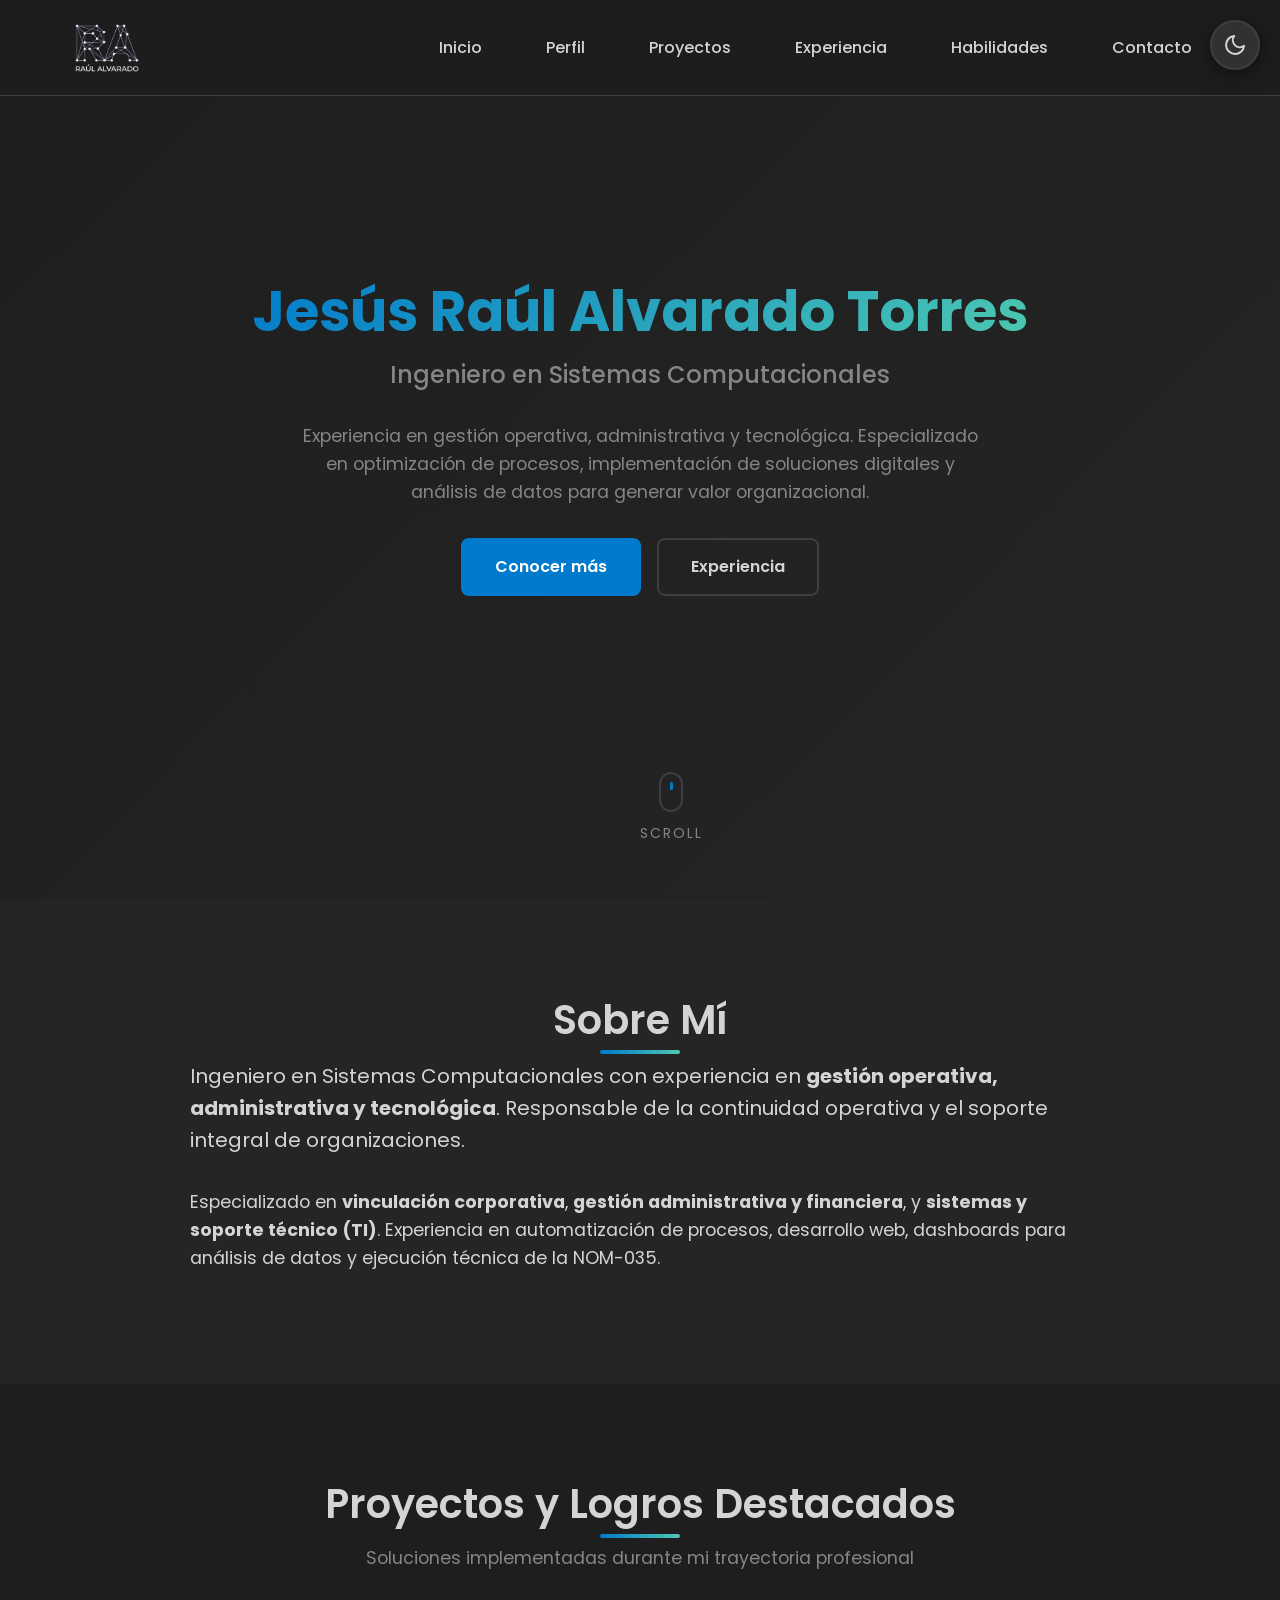
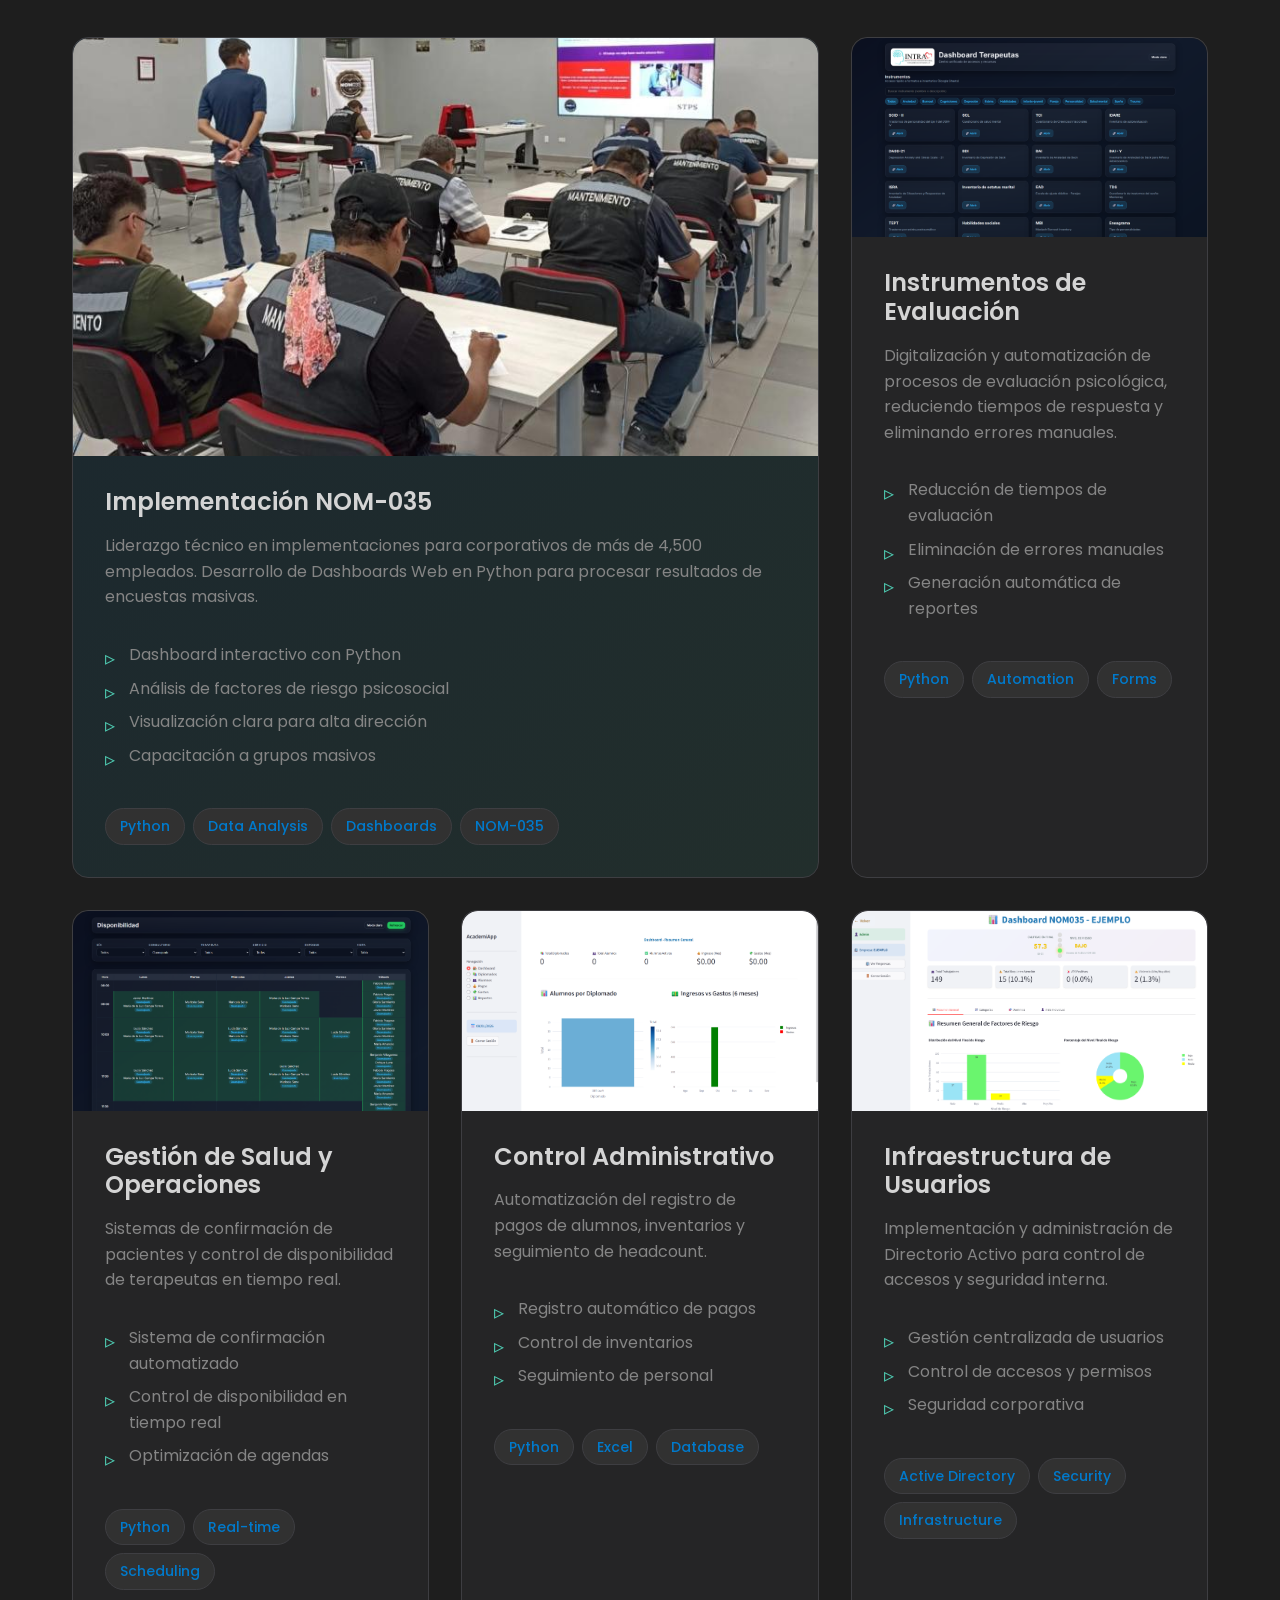
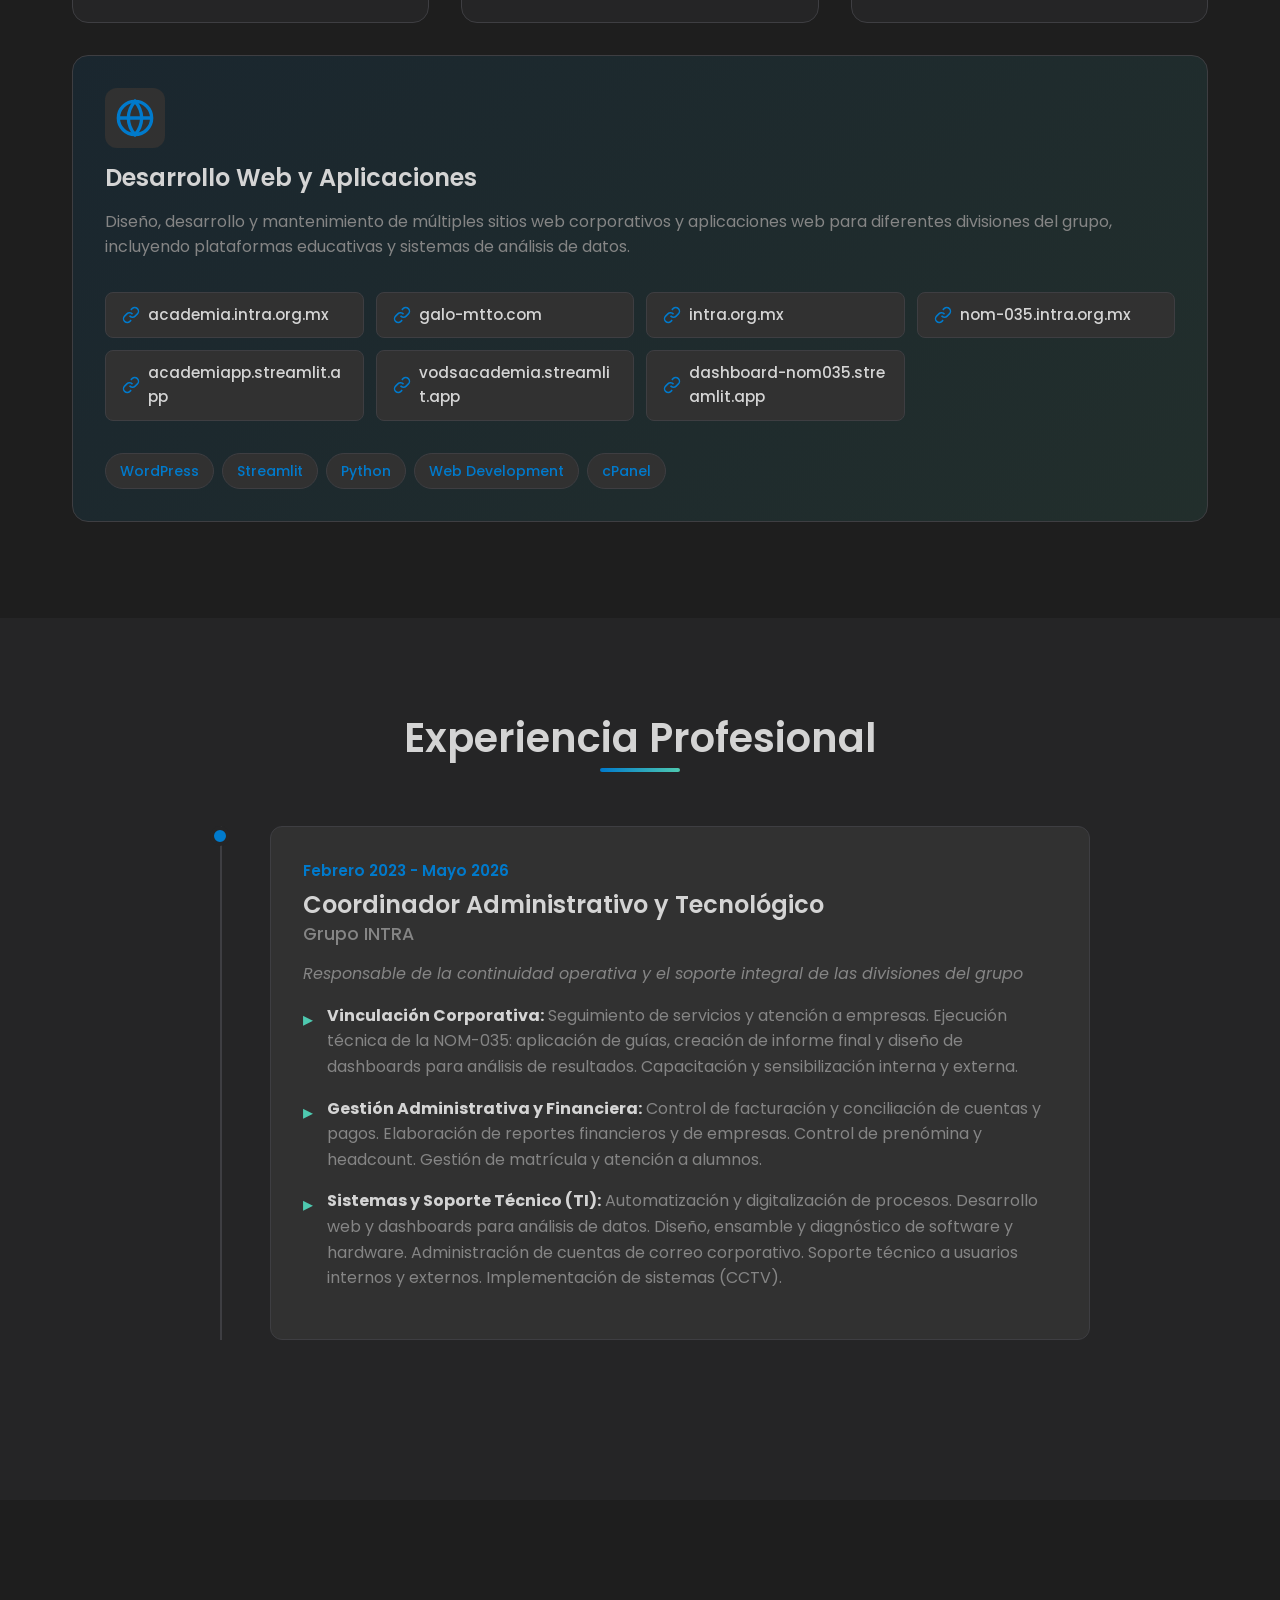
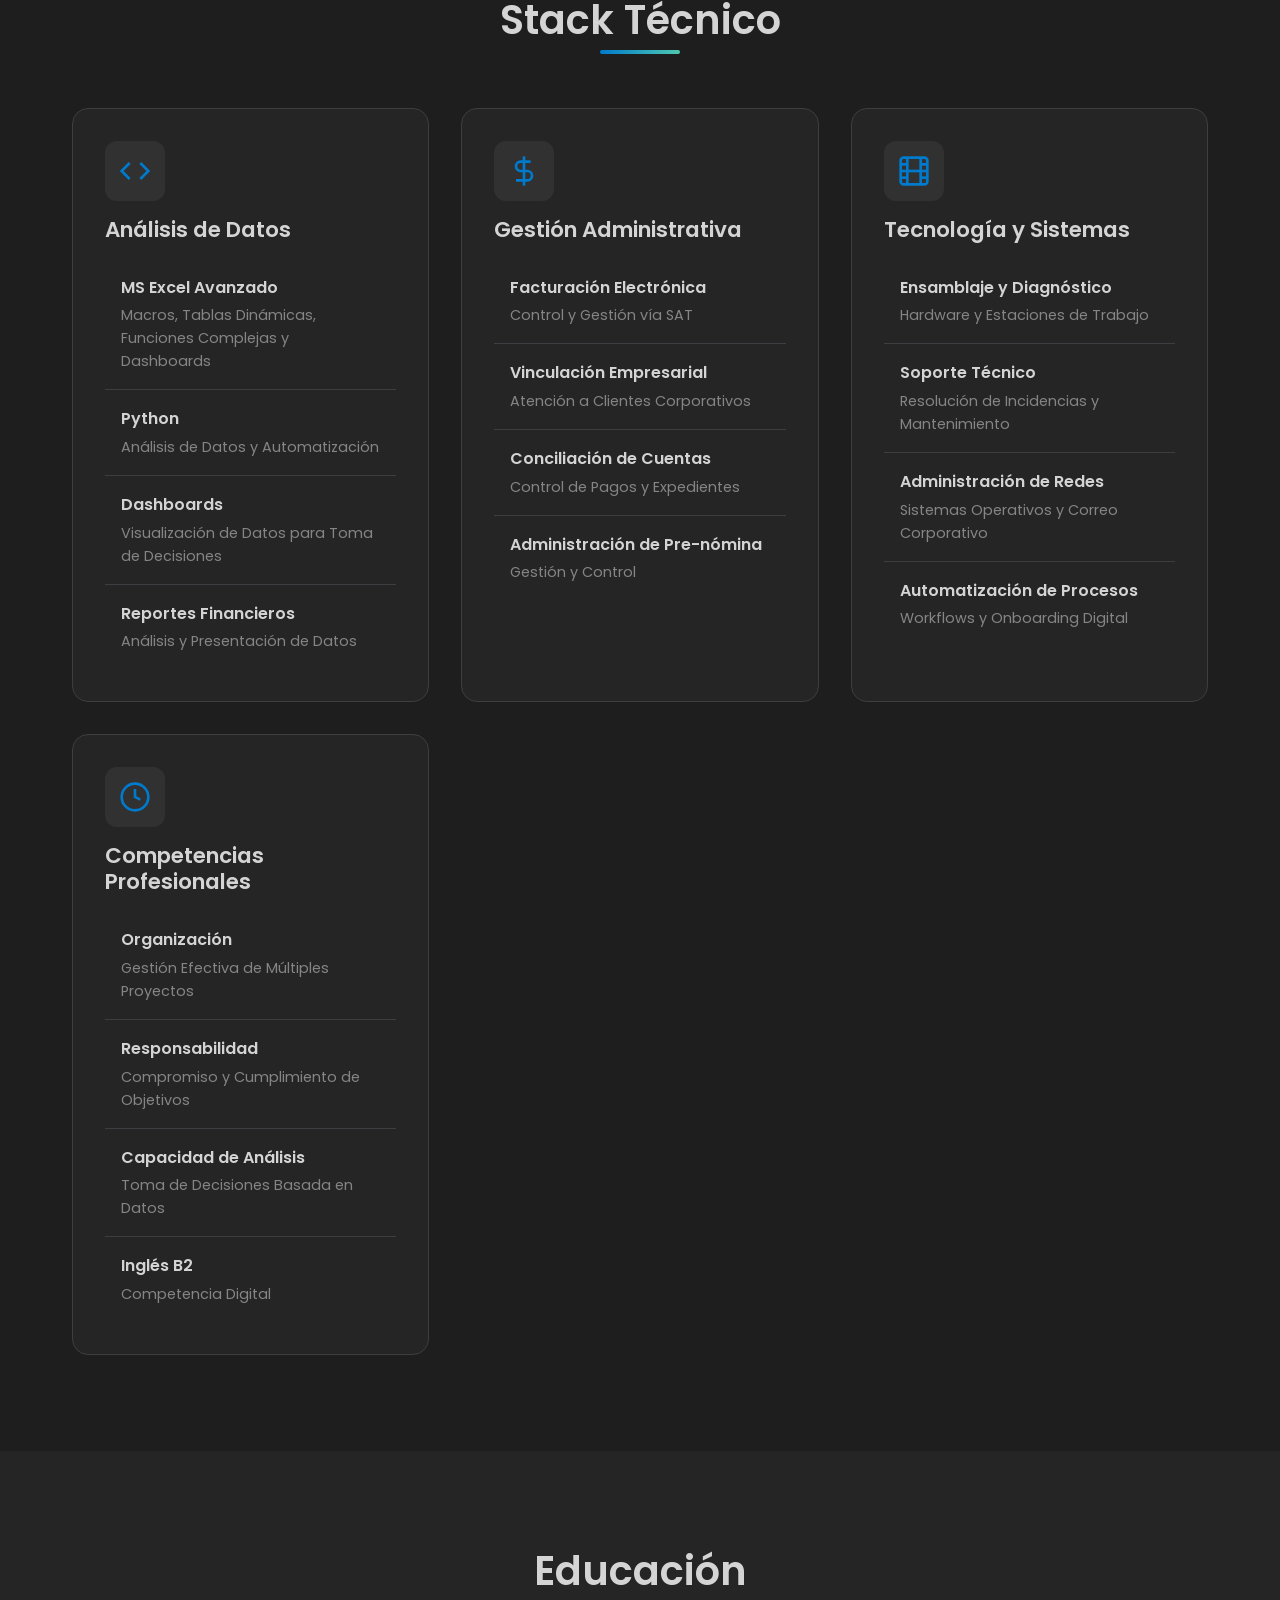
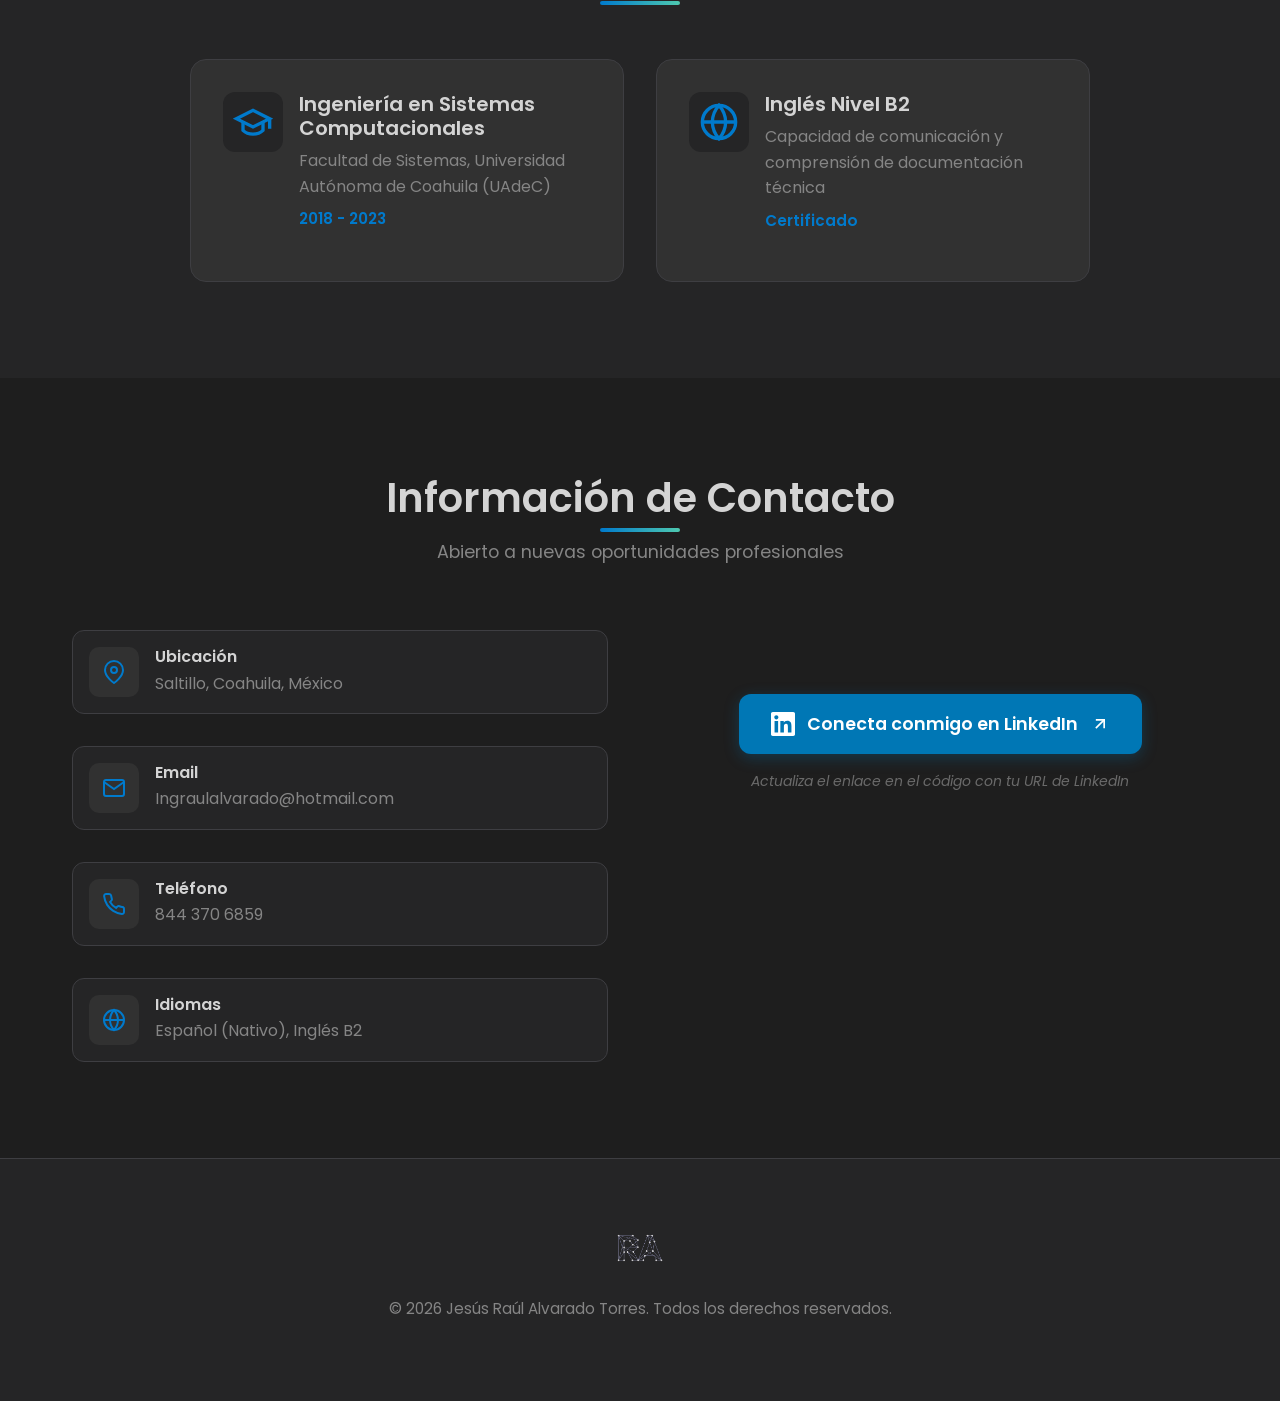
==== commit 7910fbea: "160526" ====
--- a/index.html
+++ b/index.html
@@ -361,7 +361,7 @@
         <div class="timeline-item" data-aos="fade-right" data-aos-delay="200">
           <div class="timeline-dot"></div>
           <div class="timeline-content">
-            <div class="timeline-date">Febrero 2023 - Enero 2026</div>
+            <div class="timeline-date">Febrero 2023 - Mayo 2026</div>
             <h3 class="timeline-title">Coordinador Administrativo y Tecnológico</h3>
             <h4 class="timeline-company">Grupo INTRA</h4>
             <p style="color: var(--text-secondary); margin-bottom: 1rem; font-style: italic;">
--- a/styles.css
+++ b/styles.css
@@ -202,11 +202,11 @@
   display: flex;
   justify-content: space-between;
   align-items: center;
-  height: 70px;
+  height: 95px;
 }
 
 .nav-logo img {
-  height: 70px;
+  height: 95px;
   width: auto;
   transition: transform var(--transition-fast);
   vertical-align: middle;
@@ -1173,43 +1173,66 @@
    Responsive Design
    =================================== */
 @media (max-width: 768px) {
-  .nav-menu {
-    position: fixed;
-    left: -100%;
-    top: 70px;
-    flex-direction: column;
-    background: var(--bg-primary);
-    width: 100%;
-    border-radius: 0;
-    text-align: center;
-    transition: left var(--transition-normal);
-    box-shadow: 0 10px 27px var(--shadow);
-    padding: var(--spacing-md) 0;
-  }
-
-  .nav-menu.active {
-    left: 0;
-  }
-
-  .nav-link {
-    padding: var(--spacing-sm);
-    width: 100%;
+  .nav-container {
+    padding-right: 80px;
   }
 
   .hamburger {
     display: flex;
+    z-index: 1001;
   }
 
   .hamburger.active span:nth-child(1) {
-    transform: rotate(45deg) translate(8px, 8px);
+    transform: translateY(8px) rotate(45deg);
   }
 
   .hamburger.active span:nth-child(2) {
     opacity: 0;
+    transform: scaleX(0);
   }
 
   .hamburger.active span:nth-child(3) {
-    transform: rotate(-45deg) translate(7px, -7px);
+    transform: translateY(-8px) rotate(-45deg);
+  }
+
+  .nav-menu {
+    display: none;
+    flex-direction: column;
+    position: fixed;
+    top: 95px;
+    left: 0;
+    width: 100%;
+    background: rgba(30, 30, 30, 0.97);
+    backdrop-filter: blur(10px);
+    border-bottom: 1px solid var(--border-color);
+    padding: var(--spacing-sm) 0;
+    gap: 0;
+    z-index: 999;
+  }
+
+  [data-theme="light"] .nav-menu {
+    background: rgba(255, 255, 255, 0.97);
+  }
+
+  .nav-menu.active {
+    display: flex;
+  }
+
+  .nav-menu li {
+    width: 100%;
+    text-align: center;
+  }
+
+  .nav-link {
+    display: block;
+    padding: 0.85rem 1rem;
+    font-size: 1rem;
+    border-bottom: 1px solid var(--border-color);
+    white-space: nowrap;
+  }
+
+  .nav-menu li:last-child .nav-link {
+    border-bottom: none;
   }
 
   .hero-logo img {
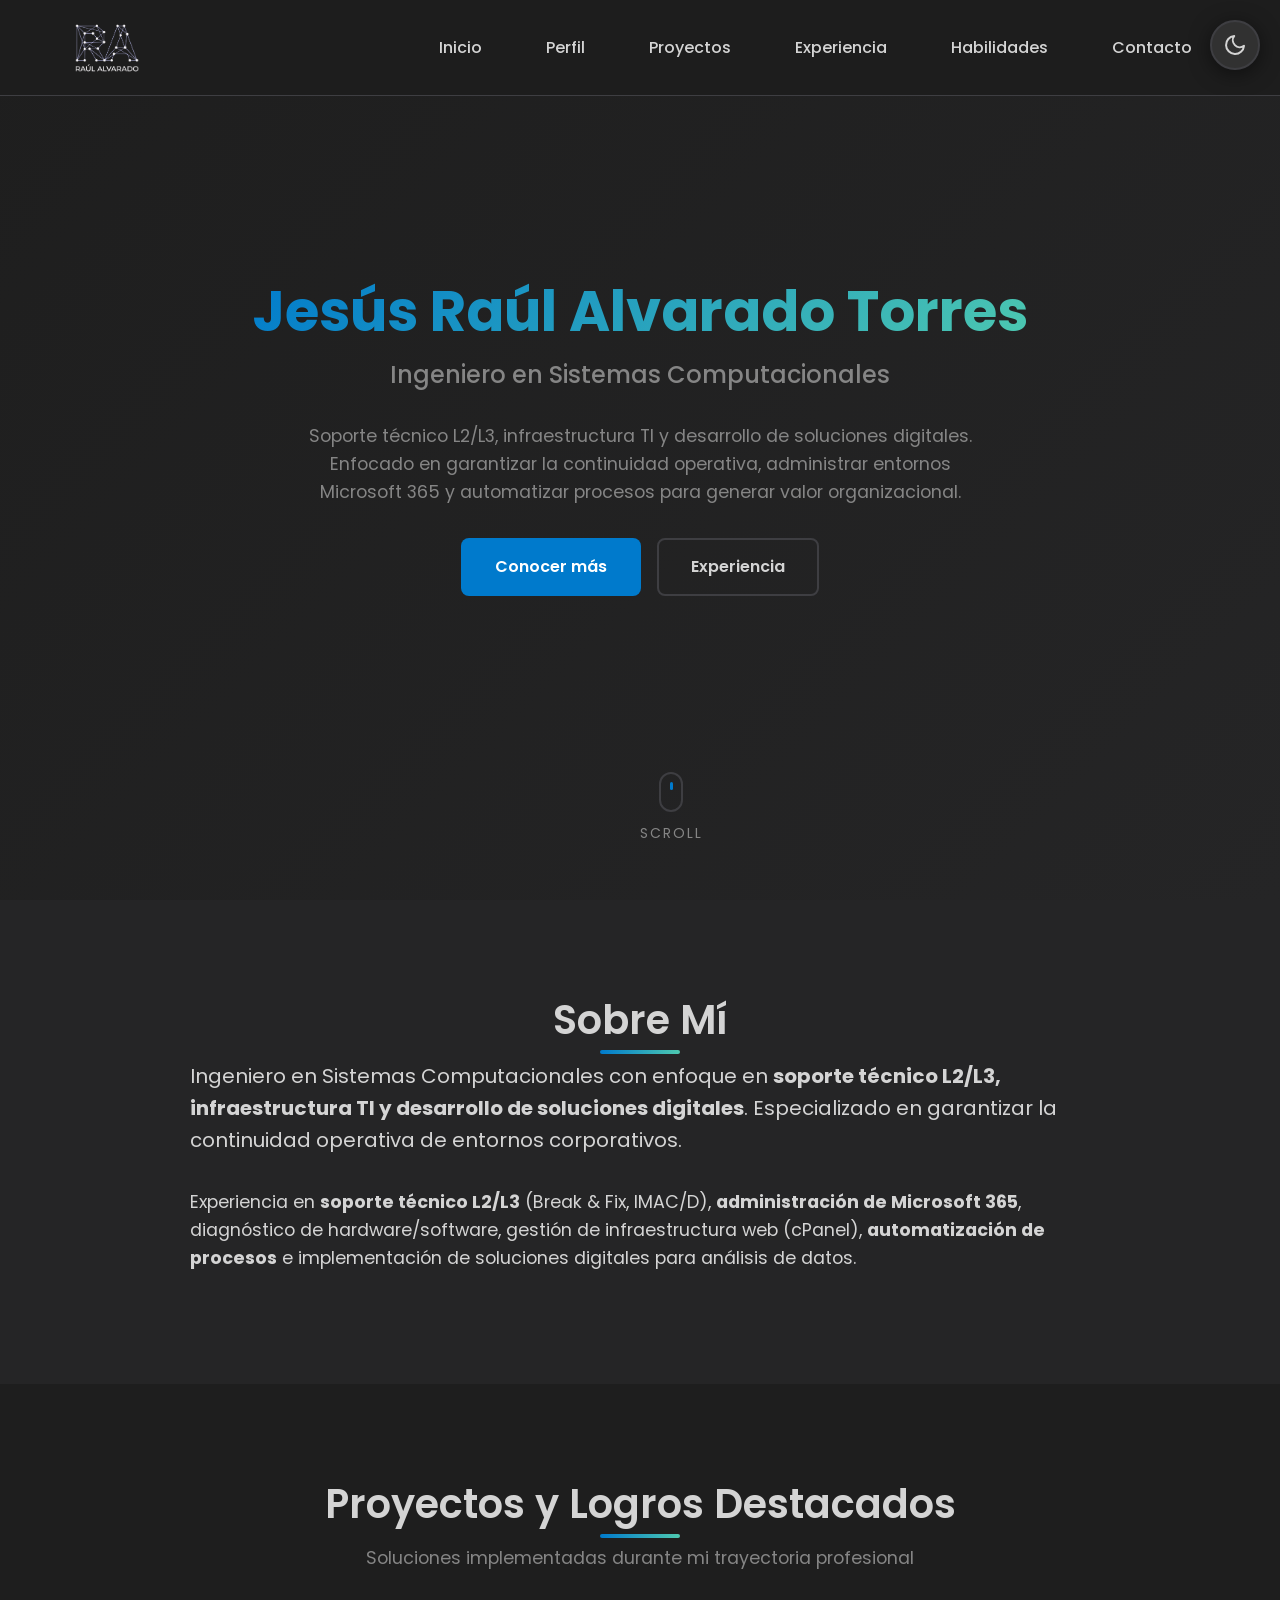
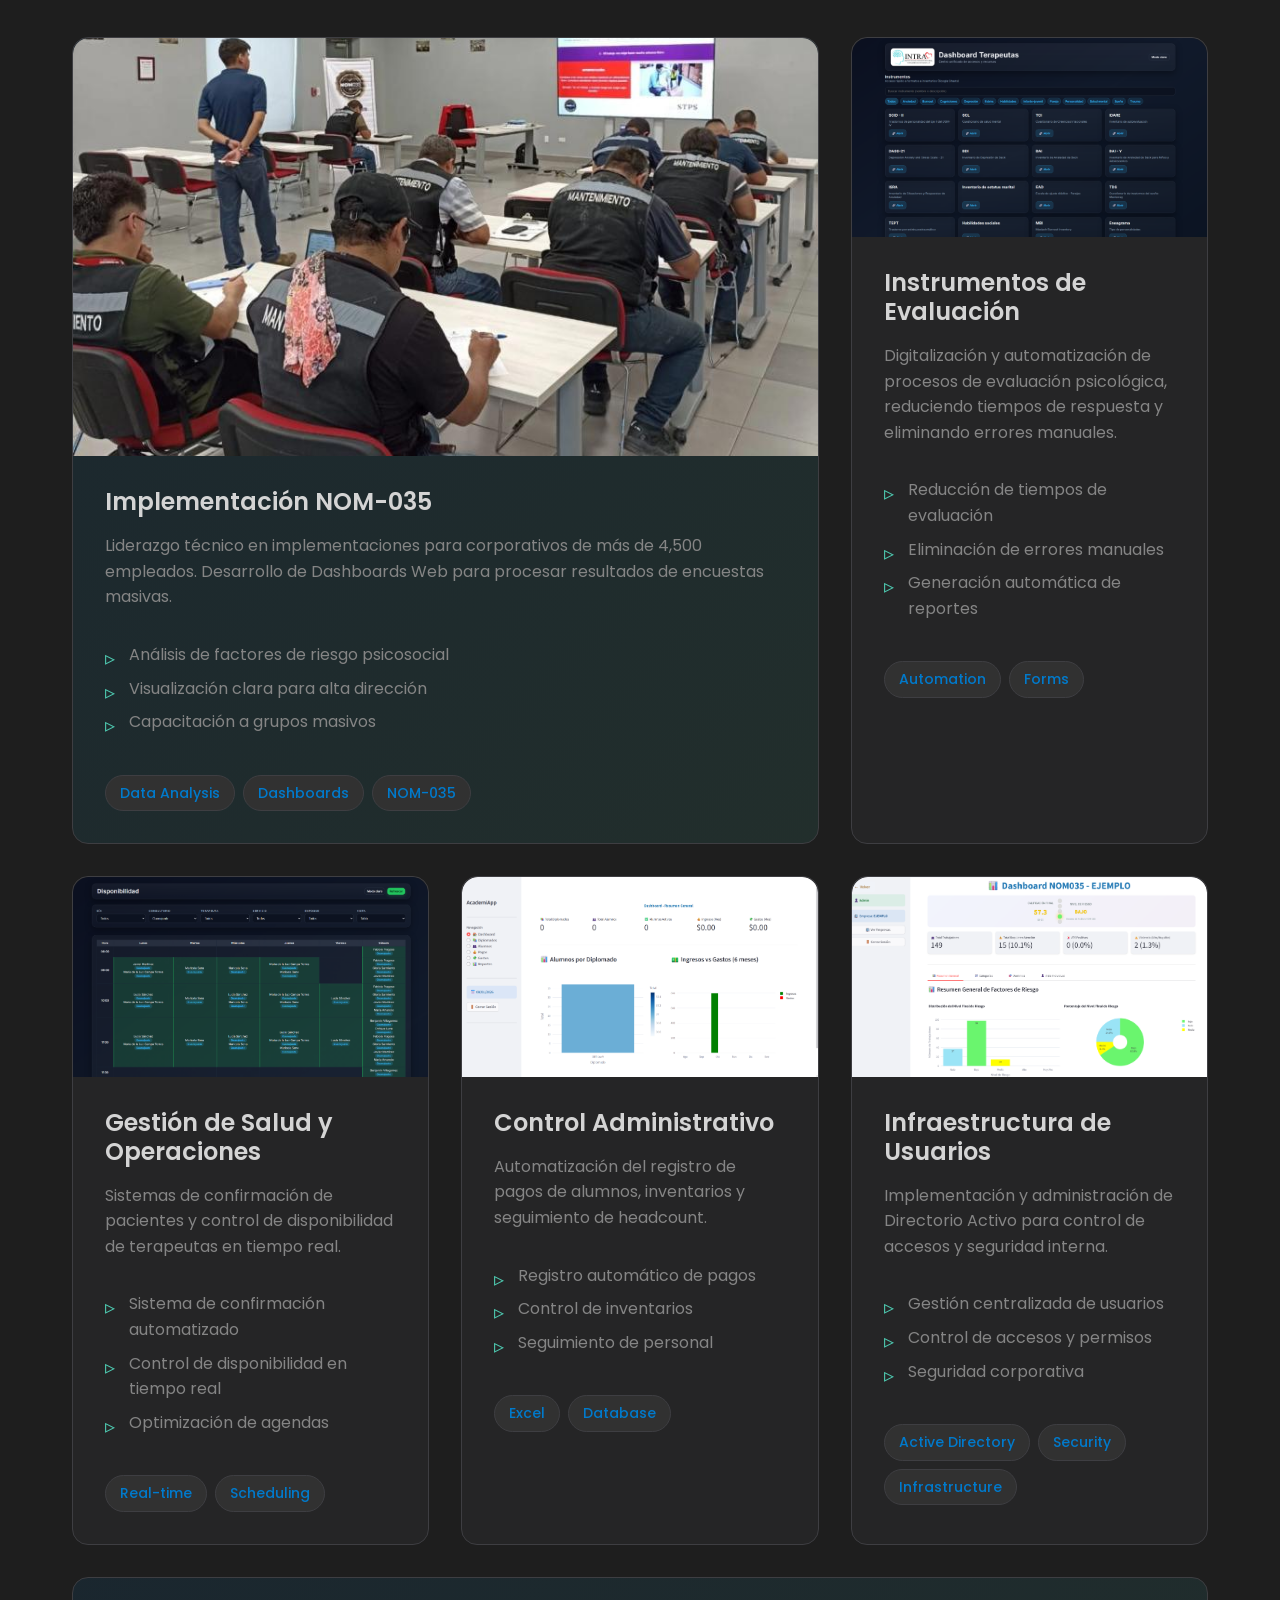
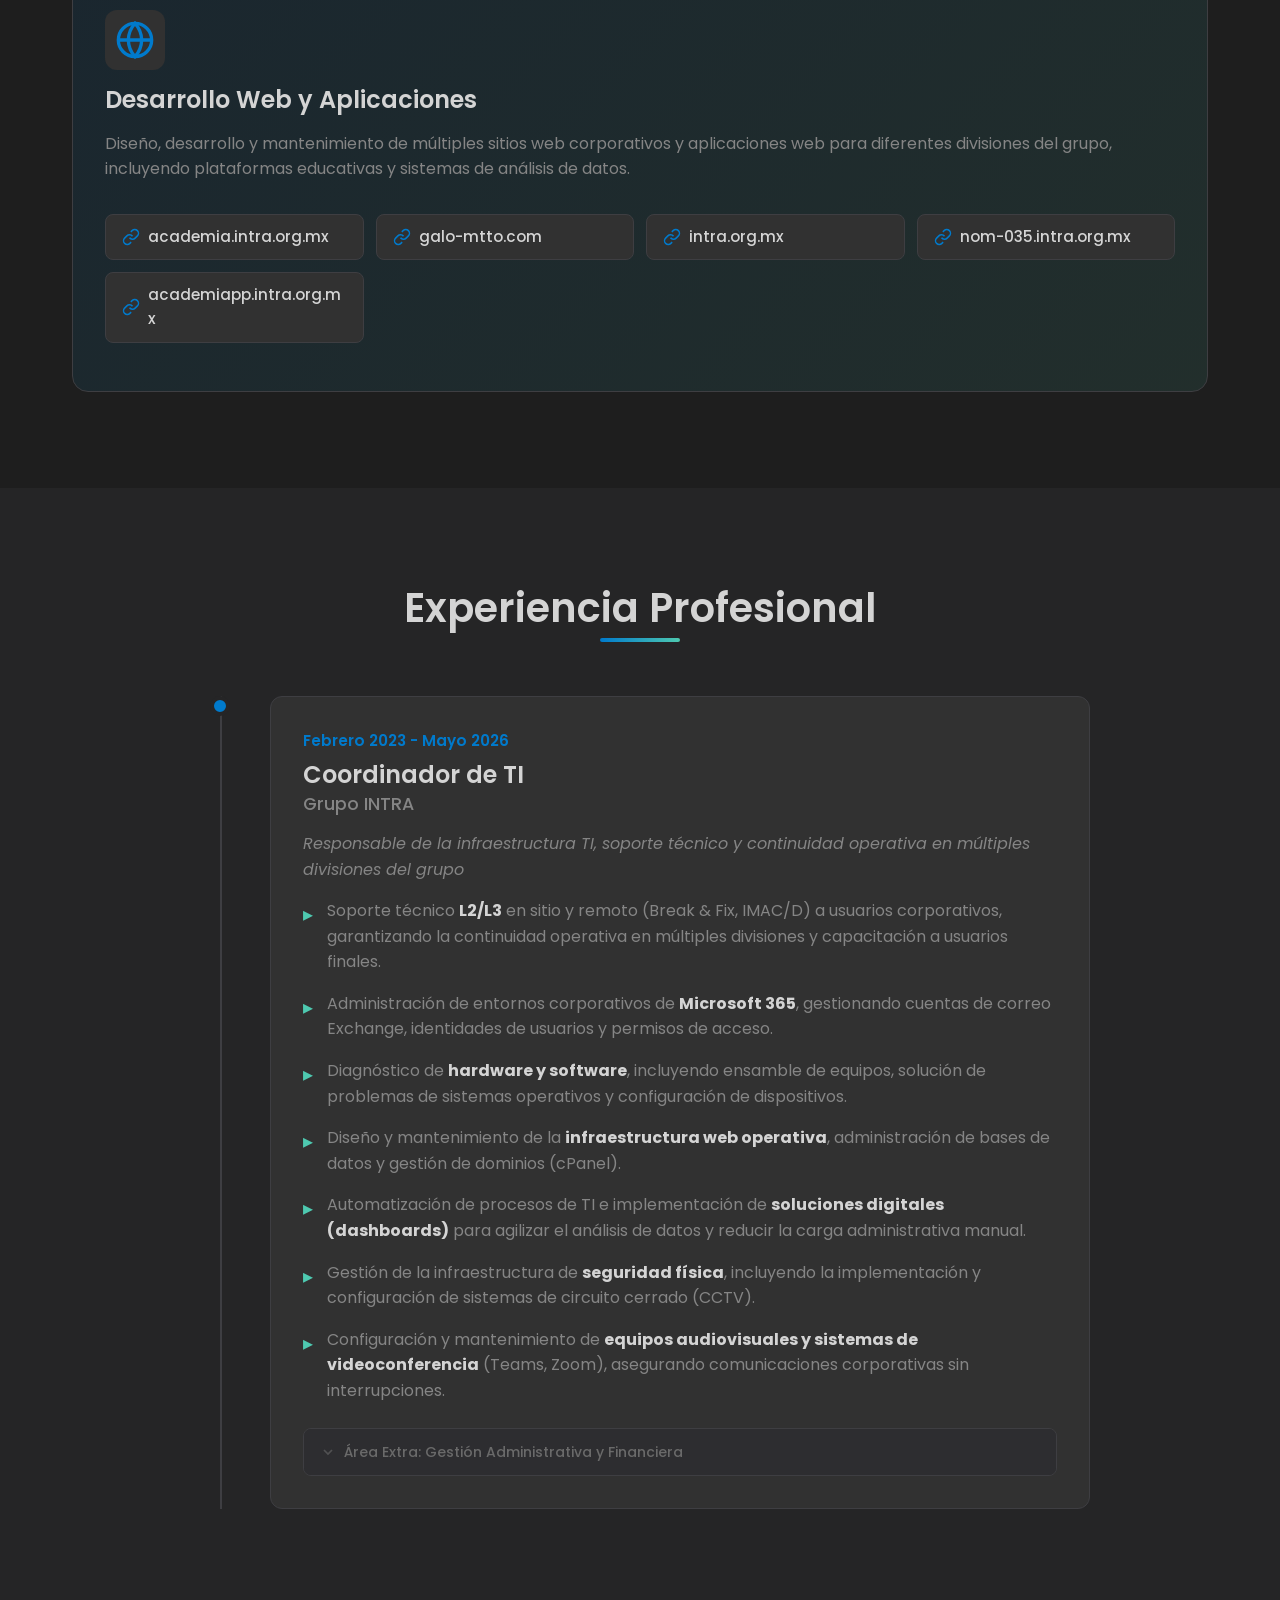
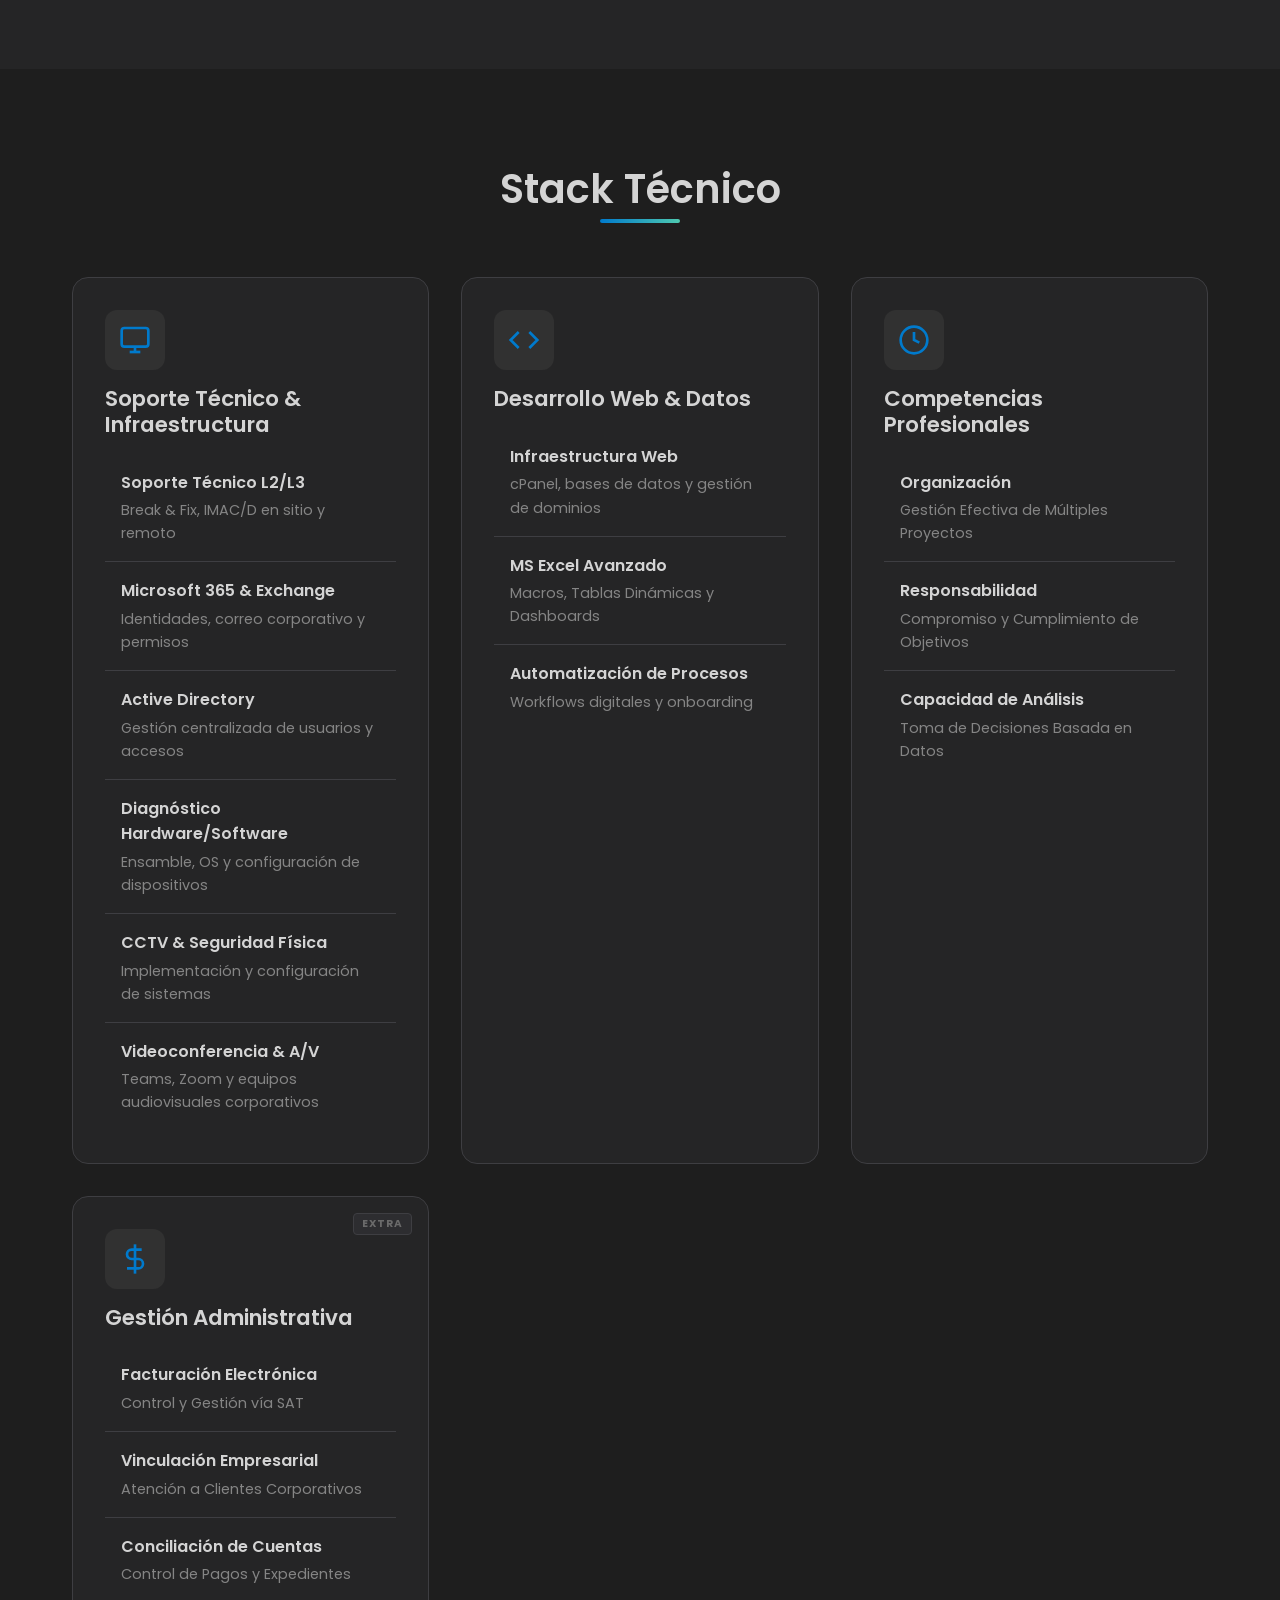
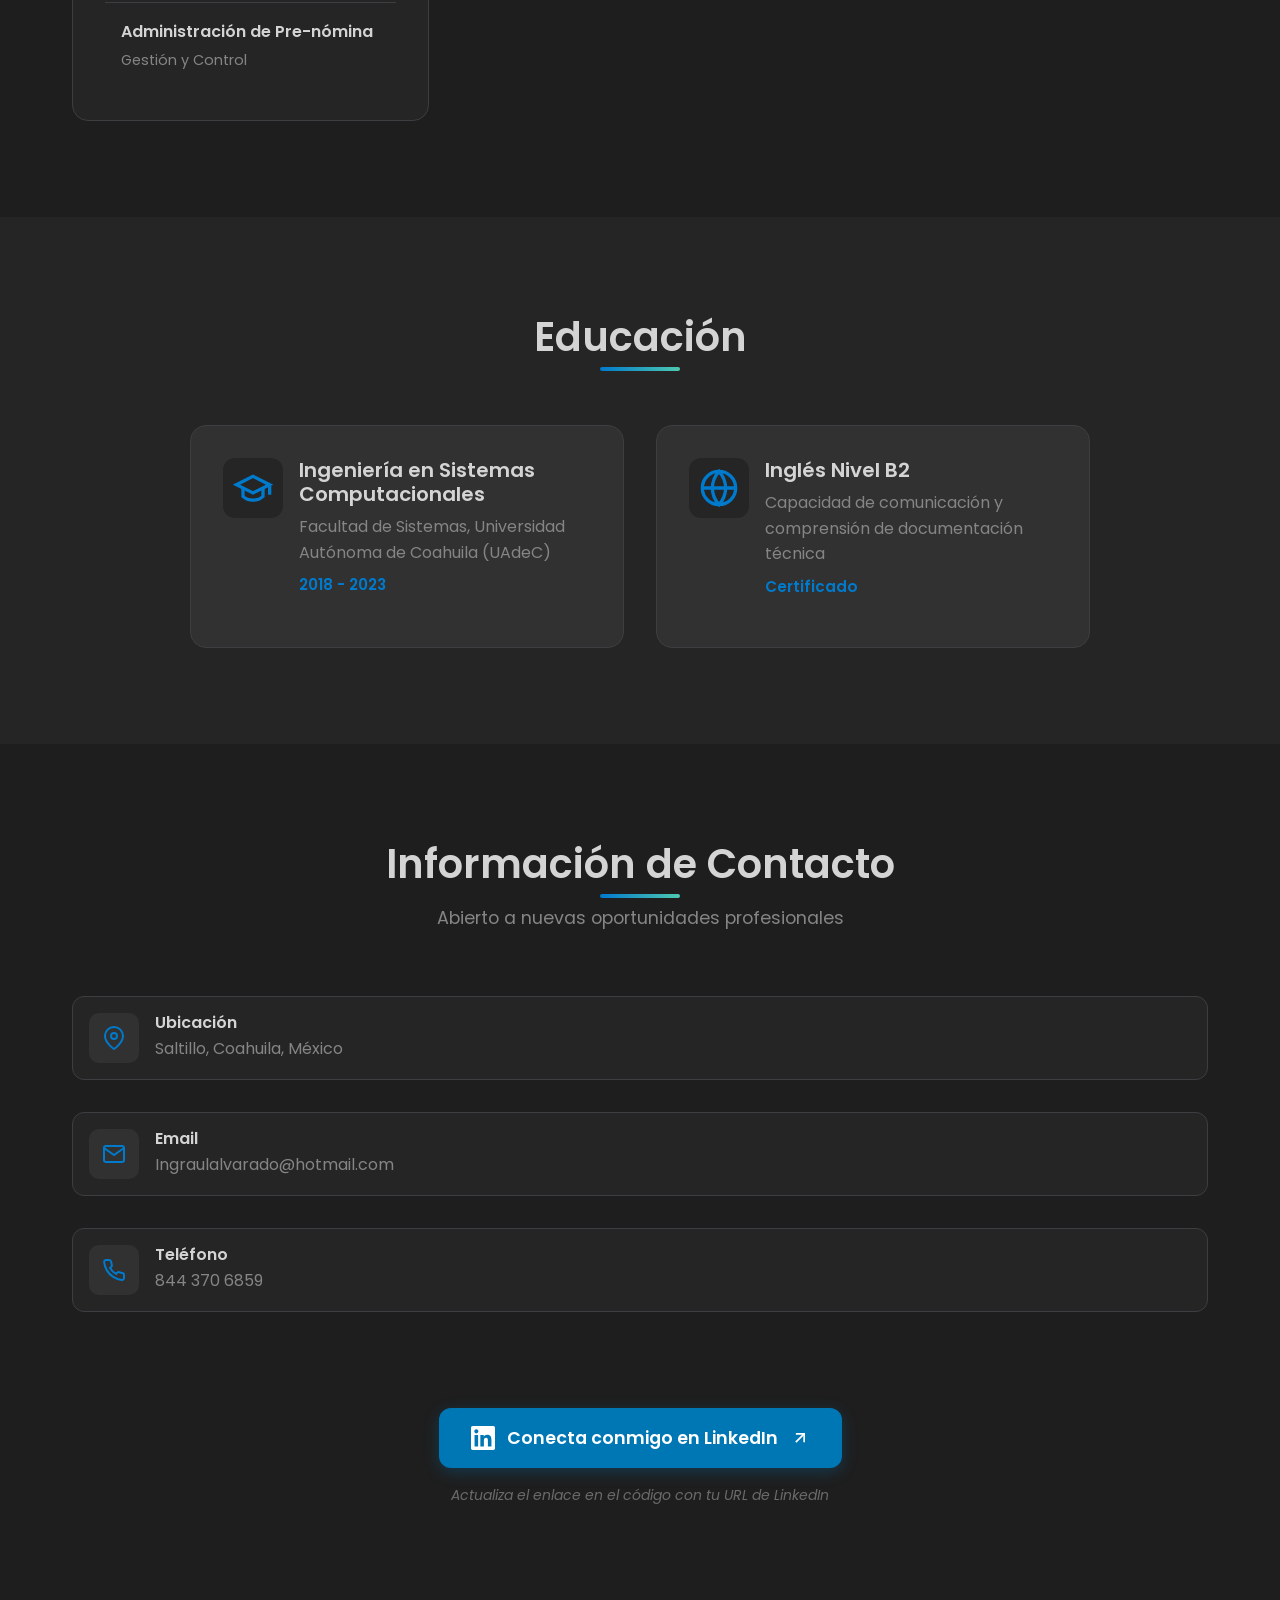
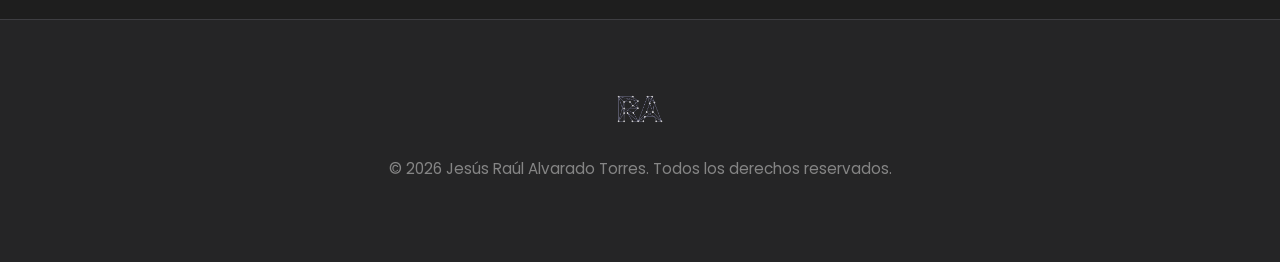
==== commit 805b1e26: "act TI" ====
--- a/index.html
+++ b/index.html
@@ -65,7 +65,7 @@
         <h1 class="hero-title">Jesús Raúl Alvarado Torres</h1>
         <h2 class="hero-subtitle">Ingeniero en Sistemas Computacionales</h2>
         <p class="hero-description">
-          Experiencia en gestión operativa, administrativa y tecnológica. Especializado en optimización de procesos, implementación de soluciones digitales y análisis de datos para generar valor organizacional.
+          Soporte técnico L2/L3, infraestructura TI y desarrollo de soluciones digitales. Enfocado en garantizar la continuidad operativa, administrar entornos Microsoft 365 y automatizar procesos para generar valor organizacional.
         </p>        <div class="hero-links">
          
         </div>        <div class="hero-cta">
@@ -89,13 +89,13 @@
       <div class="about-content" data-aos="fade-up" data-aos-delay="200">
         <div class="about-text">
           <p class="lead">
-            Ingeniero en Sistemas Computacionales con experiencia en <strong>gestión operativa, administrativa y tecnológica</strong>. 
-            Responsable de la continuidad operativa y el soporte integral de organizaciones.
+            Ingeniero en Sistemas Computacionales con enfoque en <strong>soporte técnico L2/L3, infraestructura TI y desarrollo de soluciones digitales</strong>. 
+            Especializado en garantizar la continuidad operativa de entornos corporativos.
           </p>
           <p>
-            Especializado en <strong>vinculación corporativa</strong>, <strong>gestión administrativa y financiera</strong>, 
-            y <strong>sistemas y soporte técnico (TI)</strong>. Experiencia en automatización de procesos, desarrollo web, 
-            dashboards para análisis de datos y ejecución técnica de la NOM-035.
+            Experiencia en <strong>soporte técnico L2/L3</strong> (Break &amp; Fix, IMAC/D), <strong>administración de Microsoft 365</strong>, 
+            diagnóstico de hardware/software, gestión de infraestructura web (cPanel), 
+            <strong>automatización de procesos</strong> e implementación de soluciones digitales para análisis de datos.
           </p>
         </div>
       </div>
@@ -128,16 +128,14 @@
             <h3 class="project-title">Implementación NOM-035</h3>
             <p class="project-description">
               Liderazgo técnico en implementaciones para corporativos de más de 4,500 empleados. 
-              Desarrollo de Dashboards Web en Python para procesar resultados de encuestas masivas.
+              Desarrollo de Dashboards Web para procesar resultados de encuestas masivas.
             </p>
             <ul class="project-highlights">
-              <li>Dashboard interactivo con Python</li>
               <li>Análisis de factores de riesgo psicosocial</li>
               <li>Visualización clara para alta dirección</li>
               <li>Capacitación a grupos masivos</li>
             </ul>
             <div class="project-tags">
-              <span class="tag">Python</span>
               <span class="tag">Data Analysis</span>
               <span class="tag">Dashboards</span>
               <span class="tag">NOM-035</span>
@@ -171,7 +169,6 @@
               <li>Generación automática de reportes</li>
             </ul>
             <div class="project-tags">
-              <span class="tag">Python</span>
               <span class="tag">Automation</span>
               <span class="tag">Forms</span>
             </div>
@@ -201,7 +198,6 @@
               <li>Optimización de agendas</li>
             </ul>
             <div class="project-tags">
-              <span class="tag">Python</span>
               <span class="tag">Real-time</span>
               <span class="tag">Scheduling</span>
             </div>
@@ -235,7 +231,6 @@
               <li>Seguimiento de personal</li>
             </ul>
             <div class="project-tags">
-              <span class="tag">Python</span>
               <span class="tag">Excel</span>
               <span class="tag">Database</span>
             </div>
@@ -323,29 +318,8 @@
                 <path d="M10 13a5 5 0 0 0 7.54.54l3-3a5 5 0 0 0-7.07-7.07l-1.72 1.71"></path>
                 <path d="M14 11a5 5 0 0 0-7.54-.54l-3 3a5 5 0 0 0 7.07 7.07l1.71-1.71"></path>
               </svg>
-              <a href="https://academiapp.streamlit.app" target="_blank" rel="noopener noreferrer">academiapp.streamlit.app</a>
-            </div>
-            <div class="web-project-item">
-              <svg xmlns="http://www.w3.org/2000/svg" width="18" height="18" viewBox="0 0 24 24" fill="none" stroke="currentColor" stroke-width="2">
-                <path d="M10 13a5 5 0 0 0 7.54.54l3-3a5 5 0 0 0-7.07-7.07l-1.72 1.71"></path>
-                <path d="M14 11a5 5 0 0 0-7.54-.54l-3 3a5 5 0 0 0 7.07 7.07l1.71-1.71"></path>
-              </svg>
-              <a href="https://vodsacademia.streamlit.app" target="_blank" rel="noopener noreferrer">vodsacademia.streamlit.app</a>
-            </div>
-            <div class="web-project-item">
-              <svg xmlns="http://www.w3.org/2000/svg" width="18" height="18" viewBox="0 0 24 24" fill="none" stroke="currentColor" stroke-width="2">
-                <path d="M10 13a5 5 0 0 0 7.54.54l3-3a5 5 0 0 0-7.07-7.07l-1.72 1.71"></path>
-                <path d="M14 11a5 5 0 0 0-7.54-.54l-3 3a5 5 0 0 0 7.07 7.07l1.71-1.71"></path>
-              </svg>
-              <a href="https://dashboard-nom035.streamlit.app" target="_blank" rel="noopener noreferrer">dashboard-nom035.streamlit.app</a>
-            </div>
-          </div>
-          <div class="project-tags">
-            <span class="tag">WordPress</span>
-            <span class="tag">Streamlit</span>
-            <span class="tag">Python</span>
-            <span class="tag">Web Development</span>
-            <span class="tag">cPanel</span>
+              <a href="https://academiapp.intra.org.mx/" target="_blank" rel="noopener noreferrer">academiapp.intra.org.mx</a>
+            </div>
           </div>
         </div>
       </div>
@@ -362,29 +336,38 @@
           <div class="timeline-dot"></div>
           <div class="timeline-content">
             <div class="timeline-date">Febrero 2023 - Mayo 2026</div>
-            <h3 class="timeline-title">Coordinador Administrativo y Tecnológico</h3>
+            <h3 class="timeline-title">Coordinador de TI</h3>
             <h4 class="timeline-company">Grupo INTRA</h4>
             <p style="color: var(--text-secondary); margin-bottom: 1rem; font-style: italic;">
-              Responsable de la continuidad operativa y el soporte integral de las divisiones del grupo
+              Responsable de la infraestructura TI, soporte técnico y continuidad operativa en múltiples divisiones del grupo
             </p>
             <ul class="timeline-responsibilities">
-              <li>
-                <strong>Vinculación Corporativa:</strong> Seguimiento de servicios y atención a empresas. 
-                Ejecución técnica de la NOM-035: aplicación de guías, creación de informe final y diseño 
-                de dashboards para análisis de resultados. Capacitación y sensibilización interna y externa.
-              </li>
-              <li>
-                <strong>Gestión Administrativa y Financiera:</strong> Control de facturación y conciliación 
-                de cuentas y pagos. Elaboración de reportes financieros y de empresas. Control de prenómina 
-                y headcount. Gestión de matrícula y atención a alumnos.
-              </li>
-              <li>
-                <strong>Sistemas y Soporte Técnico (TI):</strong> Automatización y digitalización de procesos. 
-                Desarrollo web y dashboards para análisis de datos. Diseño, ensamble y diagnóstico de software 
-                y hardware. Administración de cuentas de correo corporativo. Soporte técnico a usuarios internos 
-                y externos. Implementación de sistemas (CCTV).
-              </li>
+              <li>Soporte técnico <strong>L2/L3</strong> en sitio y remoto (Break &amp; Fix, IMAC/D) a usuarios corporativos, garantizando la continuidad operativa en múltiples divisiones y capacitación a usuarios finales.</li>
+              <li>Administración de entornos corporativos de <strong>Microsoft 365</strong>, gestionando cuentas de correo Exchange, identidades de usuarios y permisos de acceso.</li>
+              <li>Diagnóstico de <strong>hardware y software</strong>, incluyendo ensamble de equipos, solución de problemas de sistemas operativos y configuración de dispositivos.</li>
+              <li>Diseño y mantenimiento de la <strong>infraestructura web operativa</strong>, administración de bases de datos y gestión de dominios (cPanel).</li>
+              <li>Automatización de procesos de TI e implementación de <strong>soluciones digitales (dashboards)</strong> para agilizar el análisis de datos y reducir la carga administrativa manual.</li>
+              <li>Gestión de la infraestructura de <strong>seguridad física</strong>, incluyendo la implementación y configuración de sistemas de circuito cerrado (CCTV).</li>
+              <li>Configuración y mantenimiento de <strong>equipos audiovisuales y sistemas de videoconferencia</strong> (Teams, Zoom), asegurando comunicaciones corporativas sin interrupciones.</li>
             </ul>
+            <details class="extra-section">
+              <summary class="extra-summary">
+                <svg xmlns="http://www.w3.org/2000/svg" width="16" height="16" viewBox="0 0 24 24" fill="none" stroke="currentColor" stroke-width="2.5"><polyline points="6 9 12 15 18 9"></polyline></svg>
+                <span>Área Extra: Gestión Administrativa y Financiera</span>
+              </summary>
+              <ul class="timeline-responsibilities" style="margin-top: 0.75rem;">
+                <li>
+                  <strong>Vinculación Corporativa:</strong> Seguimiento de servicios y atención a empresas.
+                  Ejecución técnica de la NOM-035: aplicación de guías, creación de informe final y diseño
+                  de dashboards para análisis de resultados. Capacitación y sensibilización interna y externa.
+                </li>
+                <li>
+                  <strong>Gestión Administrativa y Financiera:</strong> Control de facturación y conciliación
+                  de cuentas y pagos. Elaboración de reportes financieros y de empresas. Control de prenómina
+                  y headcount. Gestión de matrícula y atención a alumnos.
+                </li>
+              </ul>
+            </details>
           </div>
         </div>
       </div>
@@ -397,37 +380,96 @@
       <h2 class="section-title" data-aos="fade-up">Stack Técnico</h2>
       
       <div class="skills-grid">
-        <!-- Development & Data -->
+        <!-- IT Support & Infrastructure -->
         <div class="skill-category" data-aos="fade-up" data-aos-delay="200">
+          <div class="category-icon">
+            <svg xmlns="http://www.w3.org/2000/svg" width="32" height="32" viewBox="0 0 24 24" fill="none" stroke="currentColor" stroke-width="2">
+              <rect x="2" y="3" width="20" height="14" rx="2" ry="2"></rect>
+              <line x1="8" y1="21" x2="16" y2="21"></line>
+              <line x1="12" y1="17" x2="12" y2="21"></line>
+            </svg>
+          </div>
+          <h3 class="category-title">Soporte Técnico &amp; Infraestructura</h3>
+          <ul class="skills-list">
+            <li>
+              <span class="skill-name">Soporte Técnico L2/L3</span>
+              <span class="skill-desc">Break &amp; Fix, IMAC/D en sitio y remoto</span>
+            </li>
+            <li>
+              <span class="skill-name">Microsoft 365 &amp; Exchange</span>
+              <span class="skill-desc">Identidades, correo corporativo y permisos</span>
+            </li>
+            <li>
+              <span class="skill-name">Active Directory</span>
+              <span class="skill-desc">Gestión centralizada de usuarios y accesos</span>
+            </li>
+            <li>
+              <span class="skill-name">Diagnóstico Hardware/Software</span>
+              <span class="skill-desc">Ensamble, OS y configuración de dispositivos</span>
+            </li>
+            <li>
+              <span class="skill-name">CCTV &amp; Seguridad Física</span>
+              <span class="skill-desc">Implementación y configuración de sistemas</span>
+            </li>
+            <li>
+              <span class="skill-name">Videoconferencia &amp; A/V</span>
+              <span class="skill-desc">Teams, Zoom y equipos audiovisuales corporativos</span>
+            </li>
+          </ul>
+        </div>
+
+        <!-- Web Dev & Data -->
+        <div class="skill-category" data-aos="fade-up" data-aos-delay="300">
           <div class="category-icon">
             <svg xmlns="http://www.w3.org/2000/svg" width="32" height="32" viewBox="0 0 24 24" fill="none" stroke="currentColor" stroke-width="2">
               <polyline points="16 18 22 12 16 6"></polyline>
               <polyline points="8 6 2 12 8 18"></polyline>
             </svg>
           </div>
-          <h3 class="category-title">Análisis de Datos</h3>
+          <h3 class="category-title">Desarrollo Web &amp; Datos</h3>
           <ul class="skills-list">
             <li>
+              <span class="skill-name">Infraestructura Web</span>
+              <span class="skill-desc">cPanel, bases de datos y gestión de dominios</span>
+            </li>
+            <li>
               <span class="skill-name">MS Excel Avanzado</span>
-              <span class="skill-desc">Macros, Tablas Dinámicas, Funciones Complejas y Dashboards</span>
-            </li>
-            <li>
-              <span class="skill-name">Python</span>
-              <span class="skill-desc">Análisis de Datos y Automatización</span>
-            </li>
-            <li>
-              <span class="skill-name">Dashboards</span>
-              <span class="skill-desc">Visualización de Datos para Toma de Decisiones</span>
-            </li>
-            <li>
-              <span class="skill-name">Reportes Financieros</span>
-              <span class="skill-desc">Análisis y Presentación de Datos</span>
+              <span class="skill-desc">Macros, Tablas Dinámicas y Dashboards</span>
+            </li>
+            <li>
+              <span class="skill-name">Automatización de Procesos</span>
+              <span class="skill-desc">Workflows digitales y onboarding</span>
             </li>
           </ul>
         </div>
 
-        <!-- Management & Finance -->
-        <div class="skill-category" data-aos="fade-up" data-aos-delay="300">
+        <!-- Professional Skills -->
+        <div class="skill-category" data-aos="fade-up" data-aos-delay="400">
+          <div class="category-icon">
+            <svg xmlns="http://www.w3.org/2000/svg" width="32" height="32" viewBox="0 0 24 24" fill="none" stroke="currentColor" stroke-width="2">
+              <circle cx="12" cy="12" r="10"></circle>
+              <polyline points="12 6 12 12 16 14"></polyline>
+            </svg>
+          </div>
+          <h3 class="category-title">Competencias Profesionales</h3>
+          <ul class="skills-list">
+            <li>
+              <span class="skill-name">Organización</span>
+              <span class="skill-desc">Gestión Efectiva de Múltiples Proyectos</span>
+            </li>
+            <li>
+              <span class="skill-name">Responsabilidad</span>
+              <span class="skill-desc">Compromiso y Cumplimiento de Objetivos</span>
+            </li>
+            <li>
+              <span class="skill-name">Capacidad de Análisis</span>
+              <span class="skill-desc">Toma de Decisiones Basada en Datos</span>
+            </li>
+          </ul>
+        </div>
+
+        <!-- Extra: Administrative Management -->
+        <div class="skill-category extra" data-aos="fade-up" data-aos-delay="500">
           <div class="category-icon">
             <svg xmlns="http://www.w3.org/2000/svg" width="32" height="32" viewBox="0 0 24 24" fill="none" stroke="currentColor" stroke-width="2">
               <line x1="12" y1="1" x2="12" y2="23"></line>
@@ -451,70 +493,6 @@
             <li>
               <span class="skill-name">Administración de Pre-nómina</span>
               <span class="skill-desc">Gestión y Control</span>
-            </li>
-          </ul>
-        </div>
-
-        <!-- Design & Multimedia -->
-        <div class="skill-category" data-aos="fade-up" data-aos-delay="400">
-          <div class="category-icon">
-            <svg xmlns="http://www.w3.org/2000/svg" width="32" height="32" viewBox="0 0 24 24" fill="none" stroke="currentColor" stroke-width="2">
-              <rect x="2" y="2" width="20" height="20" rx="2.18" ry="2.18"></rect>
-              <line x1="7" y1="2" x2="7" y2="22"></line>
-              <line x1="17" y1="2" x2="17" y2="22"></line>
-              <line x1="2" y1="12" x2="22" y2="12"></line>
-              <line x1="2" y1="7" x2="7" y2="7"></line>
-              <line x1="2" y1="17" x2="7" y2="17"></line>
-              <line x1="17" y1="17" x2="22" y2="17"></line>
-              <line x1="17" y1="7" x2="22" y2="7"></line>
-            </svg>
-          </div>
-          <h3 class="category-title">Tecnología y Sistemas</h3>
-          <ul class="skills-list">
-            <li>
-              <span class="skill-name">Ensamblaje y Diagnóstico</span>
-              <span class="skill-desc">Hardware y Estaciones de Trabajo</span>
-            </li>
-            <li>
-              <span class="skill-name">Soporte Técnico</span>
-              <span class="skill-desc">Resolución de Incidencias y Mantenimiento</span>
-            </li>
-            <li>
-              <span class="skill-name">Administración de Redes</span>
-              <span class="skill-desc">Sistemas Operativos y Correo Corporativo</span>
-            </li>
-            <li>
-              <span class="skill-name">Automatización de Procesos</span>
-              <span class="skill-desc">Workflows y Onboarding Digital</span>
-            </li>
-          </ul>
-        </div>
-
-        <!-- Additional Skills -->
-        <div class="skill-category" data-aos="fade-up" data-aos-delay="500">
-          <div class="category-icon">
-            <svg xmlns="http://www.w3.org/2000/svg" width="32" height="32" viewBox="0 0 24 24" fill="none" stroke="currentColor" stroke-width="2">
-              <circle cx="12" cy="12" r="10"></circle>
-              <polyline points="12 6 12 12 16 14"></polyline>
-            </svg>
-          </div>
-          <h3 class="category-title">Competencias Profesionales</h3>
-          <ul class="skills-list">
-            <li>
-              <span class="skill-name">Organización</span>
-              <span class="skill-desc">Gestión Efectiva de Múltiples Proyectos</span>
-            </li>
-            <li>
-              <span class="skill-name">Responsabilidad</span>
-              <span class="skill-desc">Compromiso y Cumplimiento de Objetivos</span>
-            </li>
-            <li>
-              <span class="skill-name">Capacidad de Análisis</span>
-              <span class="skill-desc">Toma de Decisiones Basada en Datos</span>
-            </li>
-            <li>
-              <span class="skill-name">Inglés B2</span>
-              <span class="skill-desc">Competencia Digital</span>
             </li>
           </ul>
         </div>
@@ -606,21 +584,6 @@
               <p><a href="tel:8443706859">844 370 6859</a></p>
             </div>
           </div>
-
-          <div class="contact-item">
-            <div class="contact-icon">
-              <svg xmlns="http://www.w3.org/2000/svg" width="24" height="24" viewBox="0 0 24 24" fill="none" stroke="currentColor" stroke-width="2">
-                <circle cx="12" cy="12" r="10"></circle>
-                <path d="M2 12h20M12 2a15.3 15.3 0 0 1 4 10 15.3 15.3 0 0 1-4 10 15.3 15.3 0 0 1-4-10 15.3 15.3 0 0 1 4-10z"></path>
-              </svg>
-            </div>
-            <div>
-              <h4>Idiomas</h4>
-              <p>Español (Nativo), Inglés B2</p>
-            </div>
-          </div>
-        </div>
-
           
           <!-- LinkedIn Badge -->
           <div class="linkedin-section" data-aos="fade-up" data-aos-delay="400">
--- a/styles.css
+++ b/styles.css
@@ -1335,3 +1335,73 @@
   color: var(--accent-orange);
   font-size: 0.9em;
 }
+
+/* ===================================
+   Extra / Collapsible Section
+   =================================== */
+.extra-section {
+  margin-top: 1.5rem;
+  border: 1px solid var(--border-color);
+  border-radius: 8px;
+  overflow: hidden;
+}
+
+.extra-summary {
+  display: flex;
+  align-items: center;
+  gap: 0.5rem;
+  padding: 0.75rem 1rem;
+  cursor: pointer;
+  background: var(--bg-tertiary);
+  color: var(--text-muted);
+  font-size: 0.875rem;
+  font-weight: 500;
+  list-style: none;
+  transition: background var(--transition-fast), color var(--transition-fast);
+  user-select: none;
+}
+
+.extra-summary::-webkit-details-marker {
+  display: none;
+}
+
+.extra-summary:hover {
+  background: var(--bg-elevated);
+  color: var(--text-primary);
+}
+
+.extra-summary svg {
+  transition: transform var(--transition-fast);
+  flex-shrink: 0;
+  opacity: 0.6;
+}
+
+.extra-section[open] .extra-summary svg {
+  transform: rotate(180deg);
+}
+
+.extra-section .timeline-responsibilities {
+  padding: 0.75rem 1rem 0.5rem;
+  background: var(--bg-secondary);
+}
+
+/* Extra skill category badge */
+.skill-category.extra {
+  position: relative;
+  opacity: 0.82;
+}
+
+.skill-category.extra::after {
+  content: 'EXTRA';
+  position: absolute;
+  top: 1rem;
+  right: 1rem;
+  font-size: 0.65rem;
+  font-weight: 700;
+  letter-spacing: 0.1em;
+  color: var(--text-muted);
+  background: var(--bg-tertiary);
+  padding: 2px 8px;
+  border-radius: 4px;
+  border: 1px solid var(--border-color);
+}
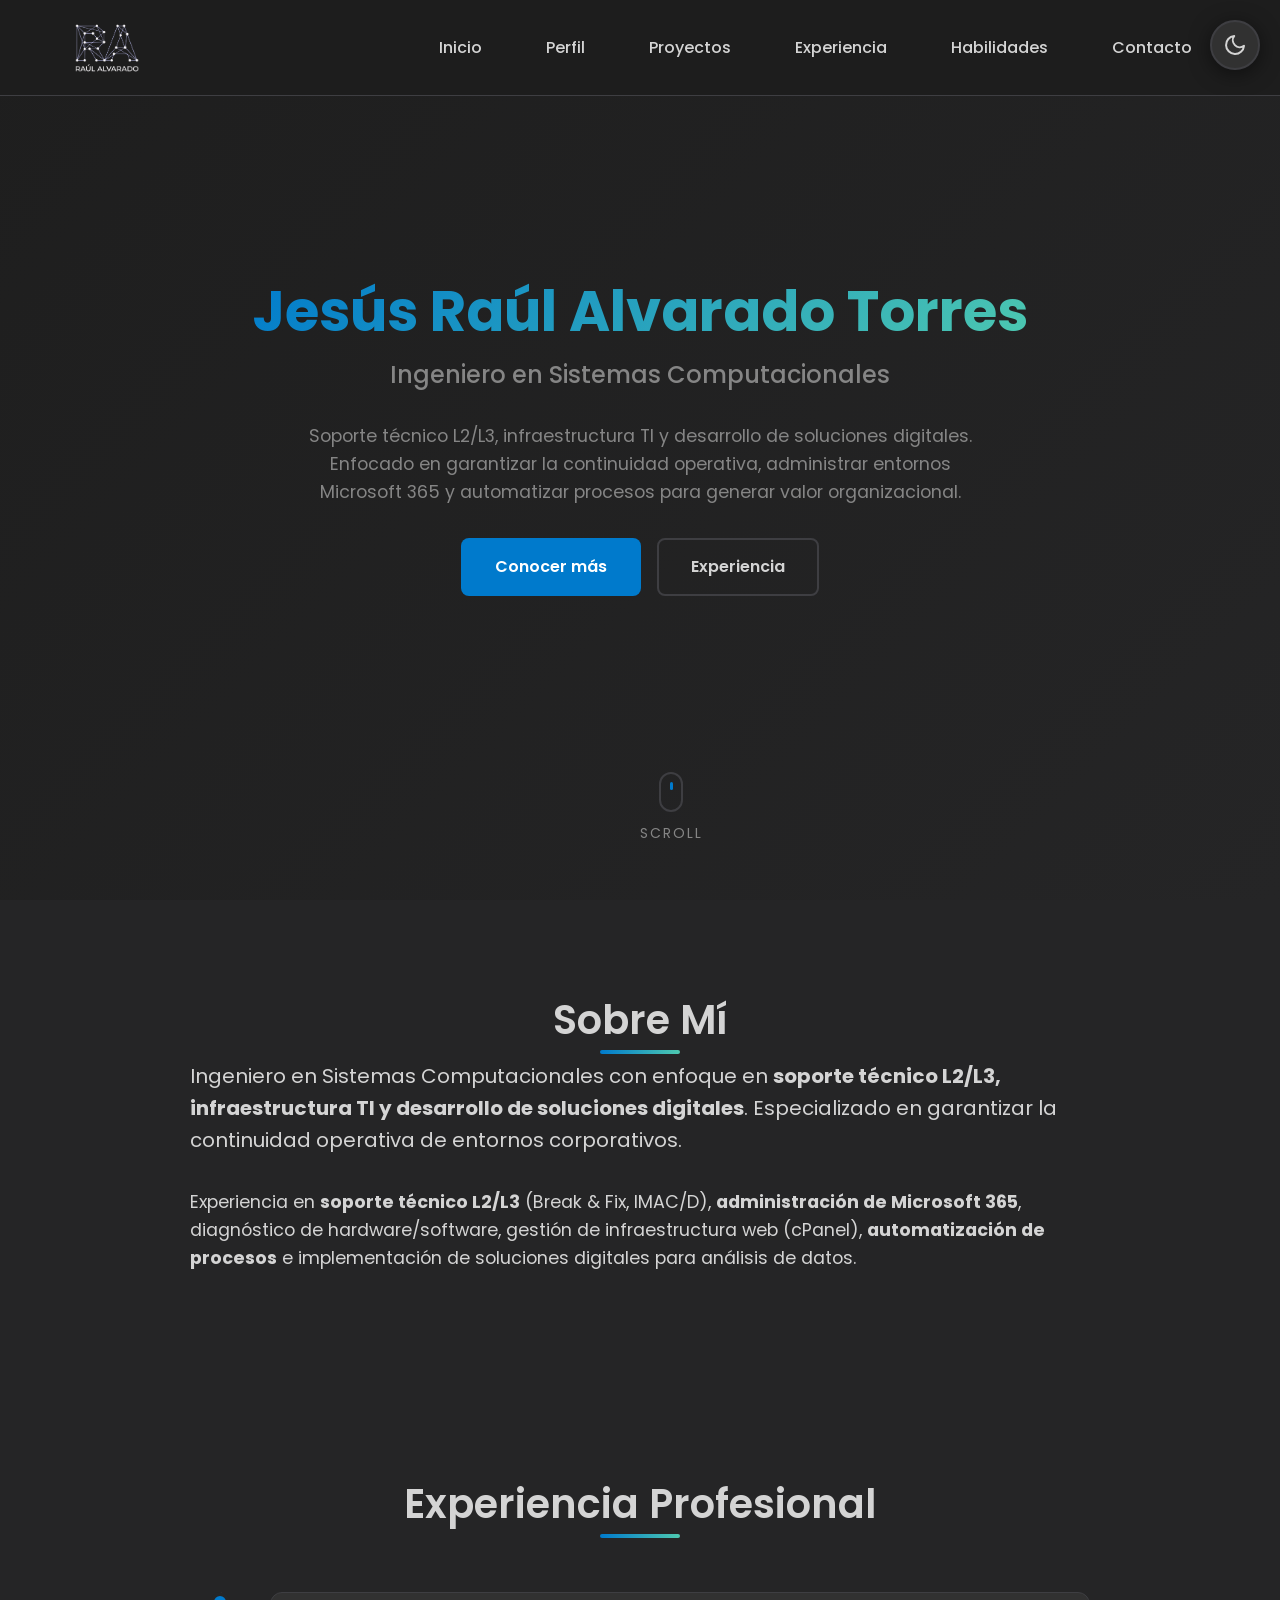
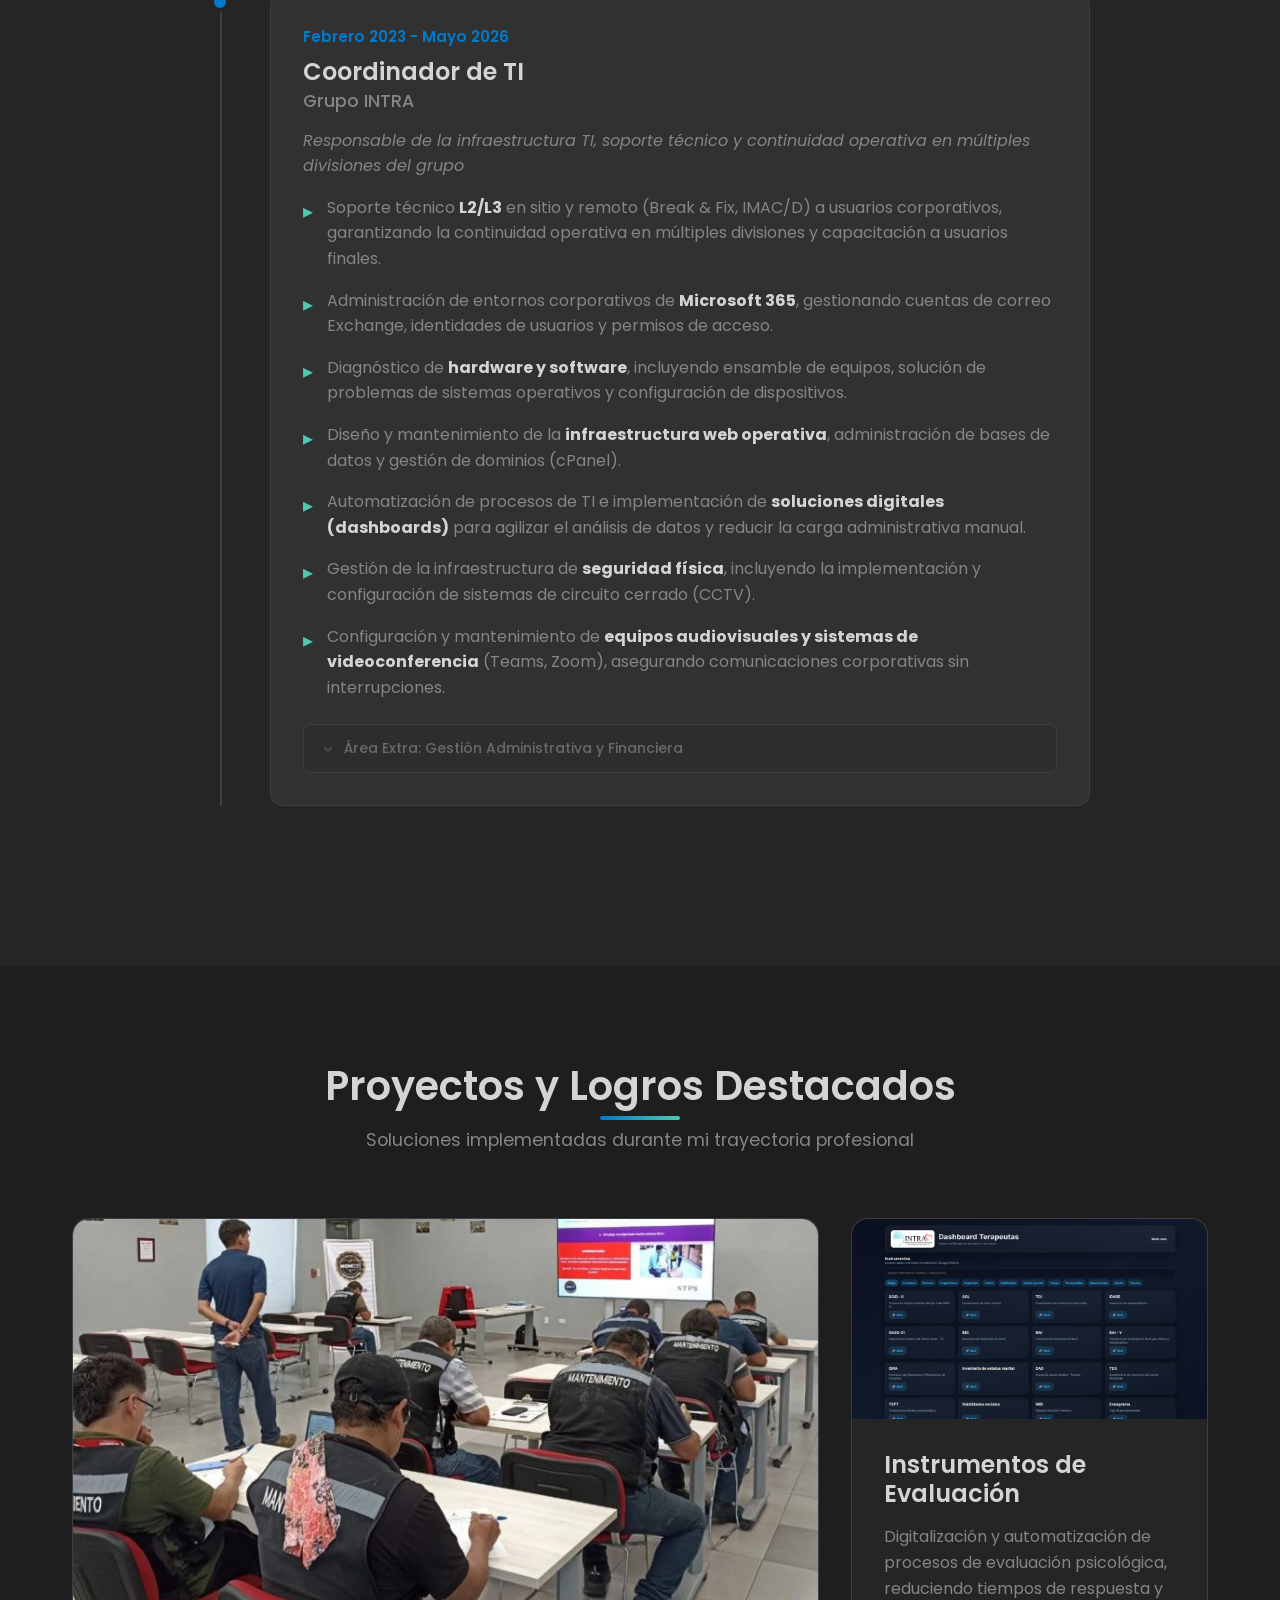
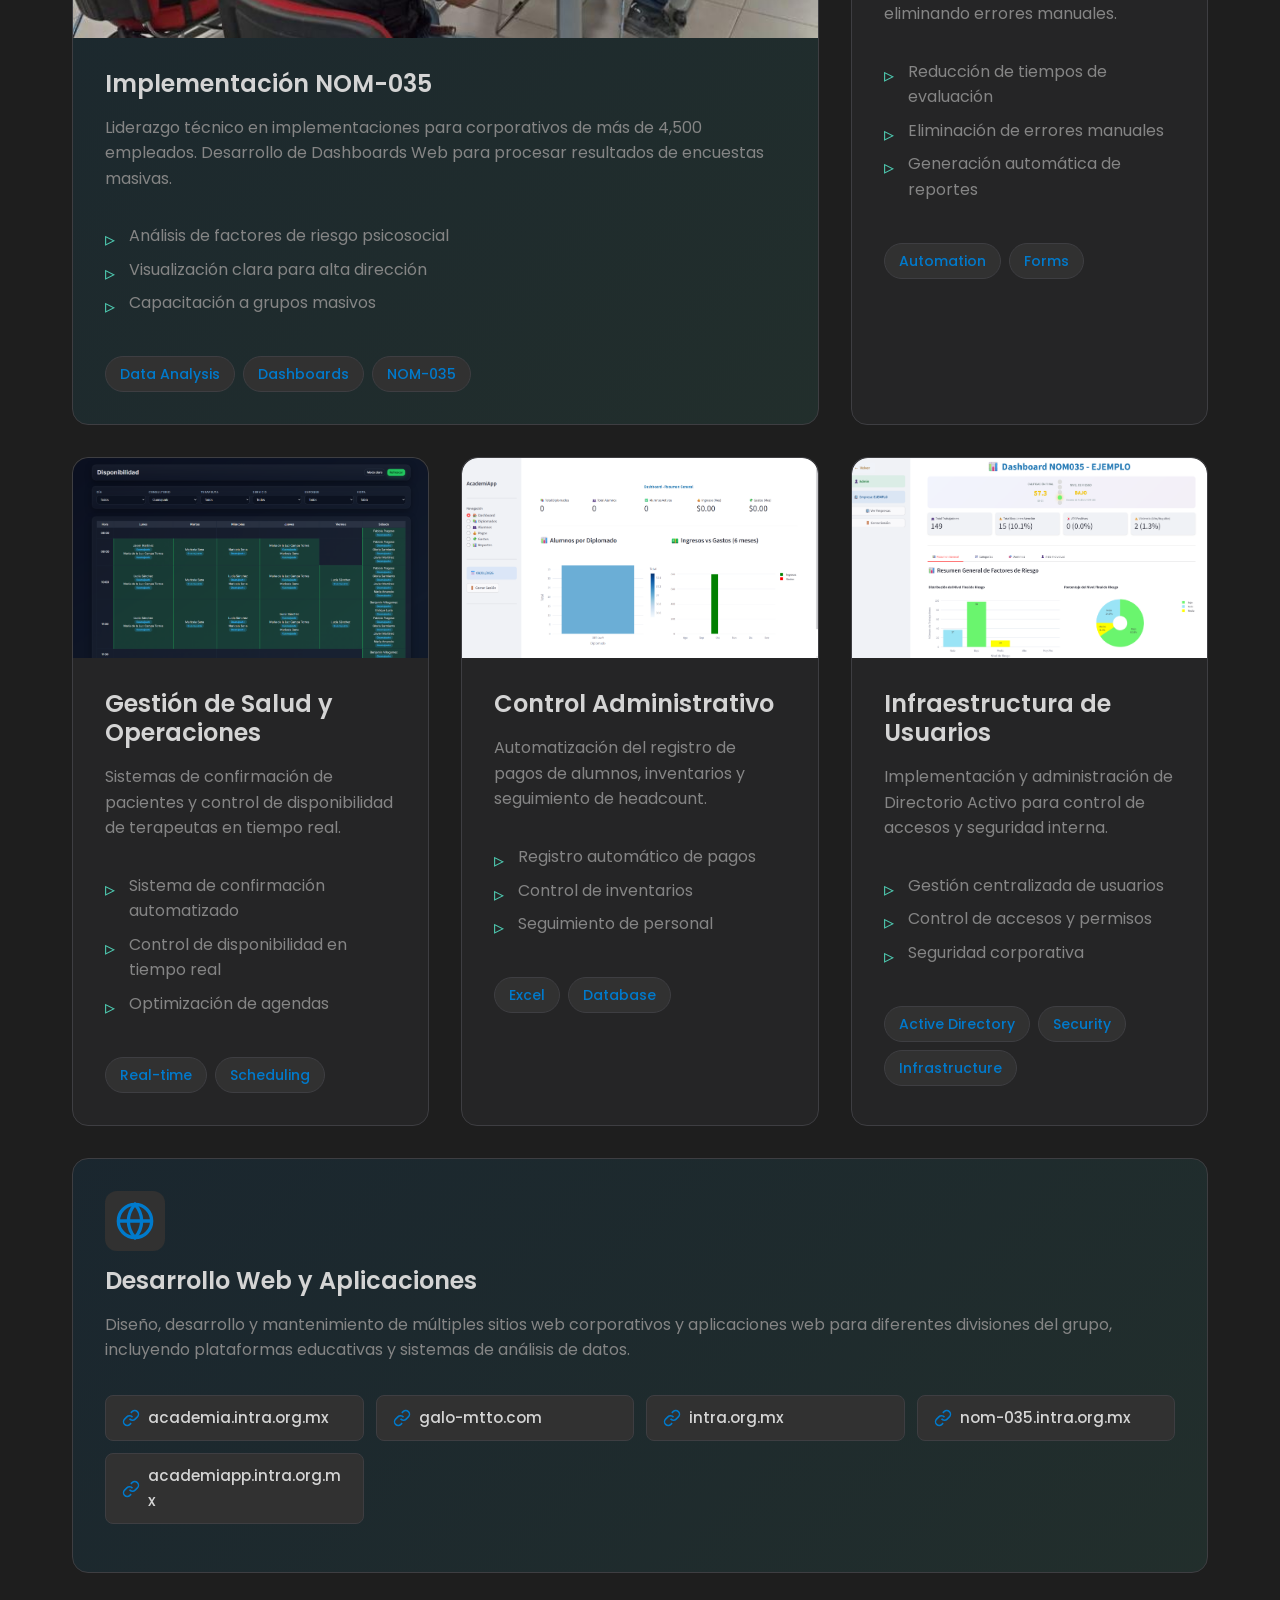
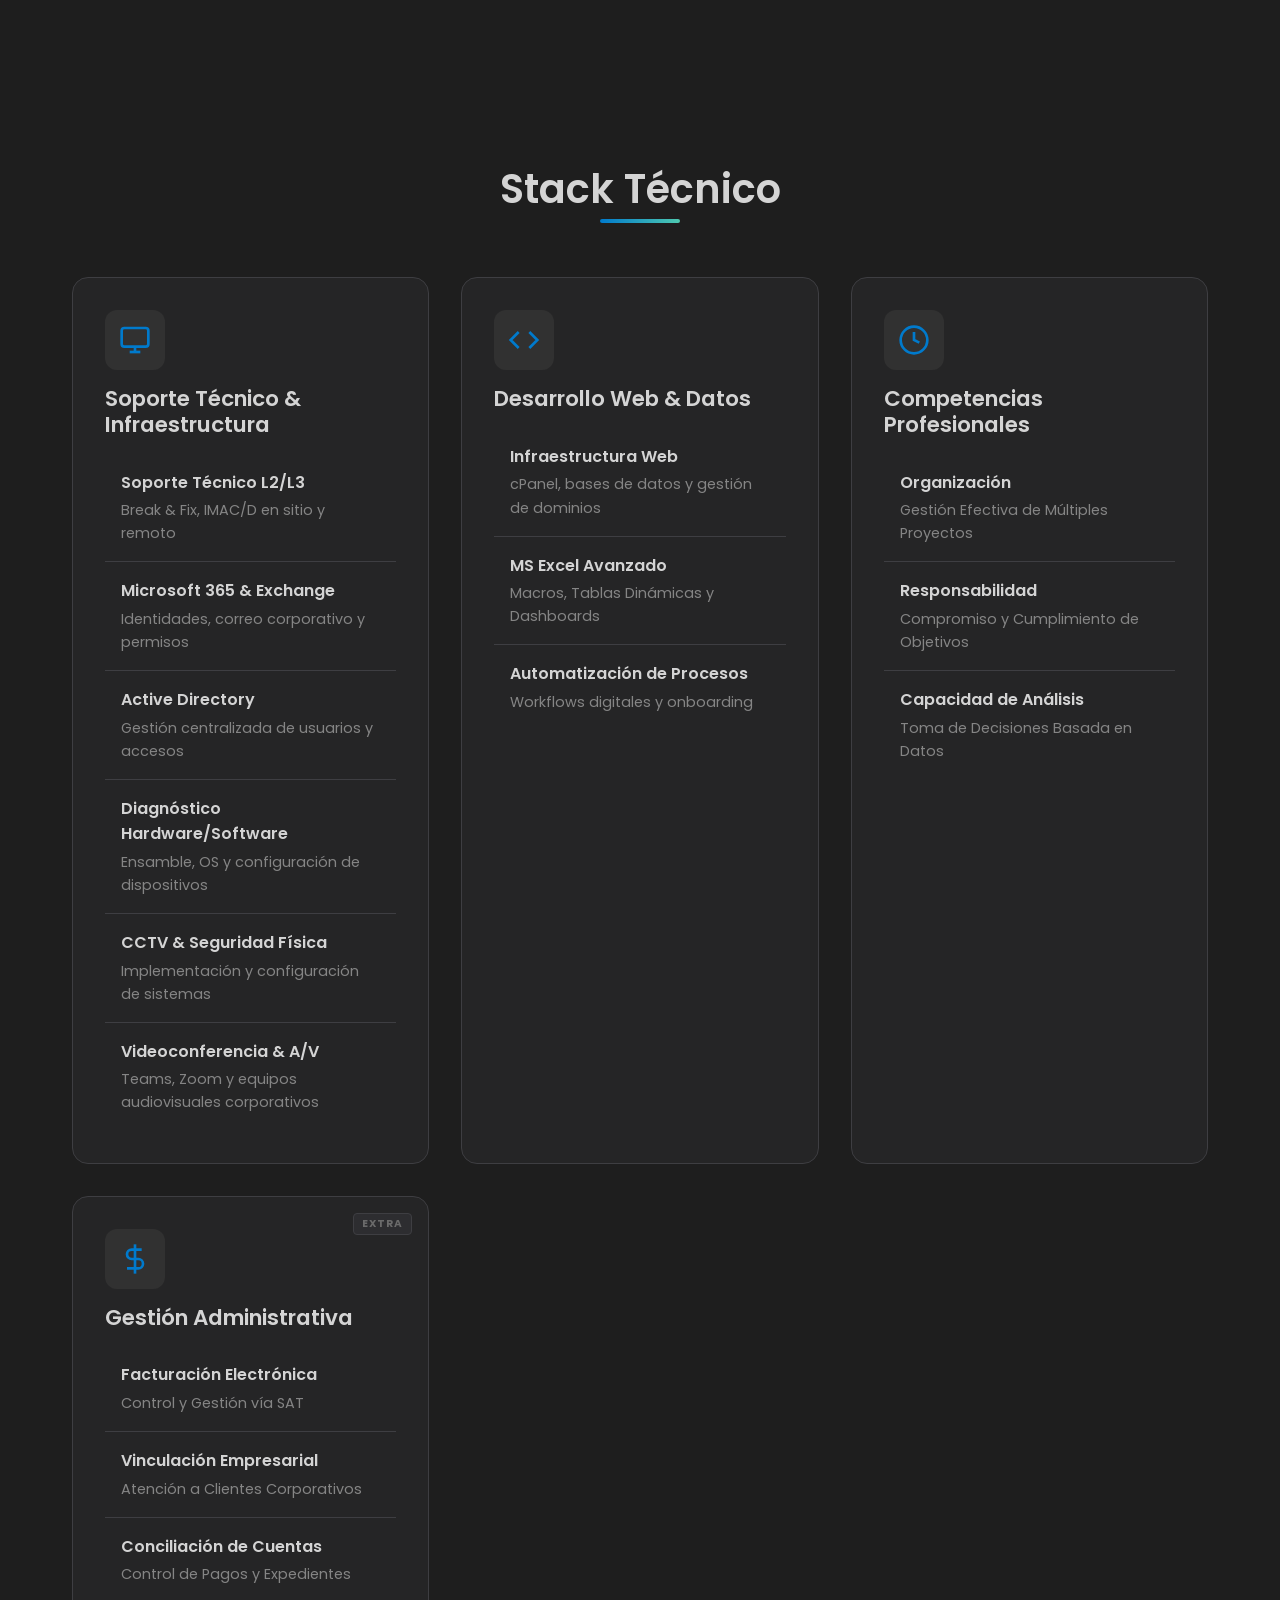
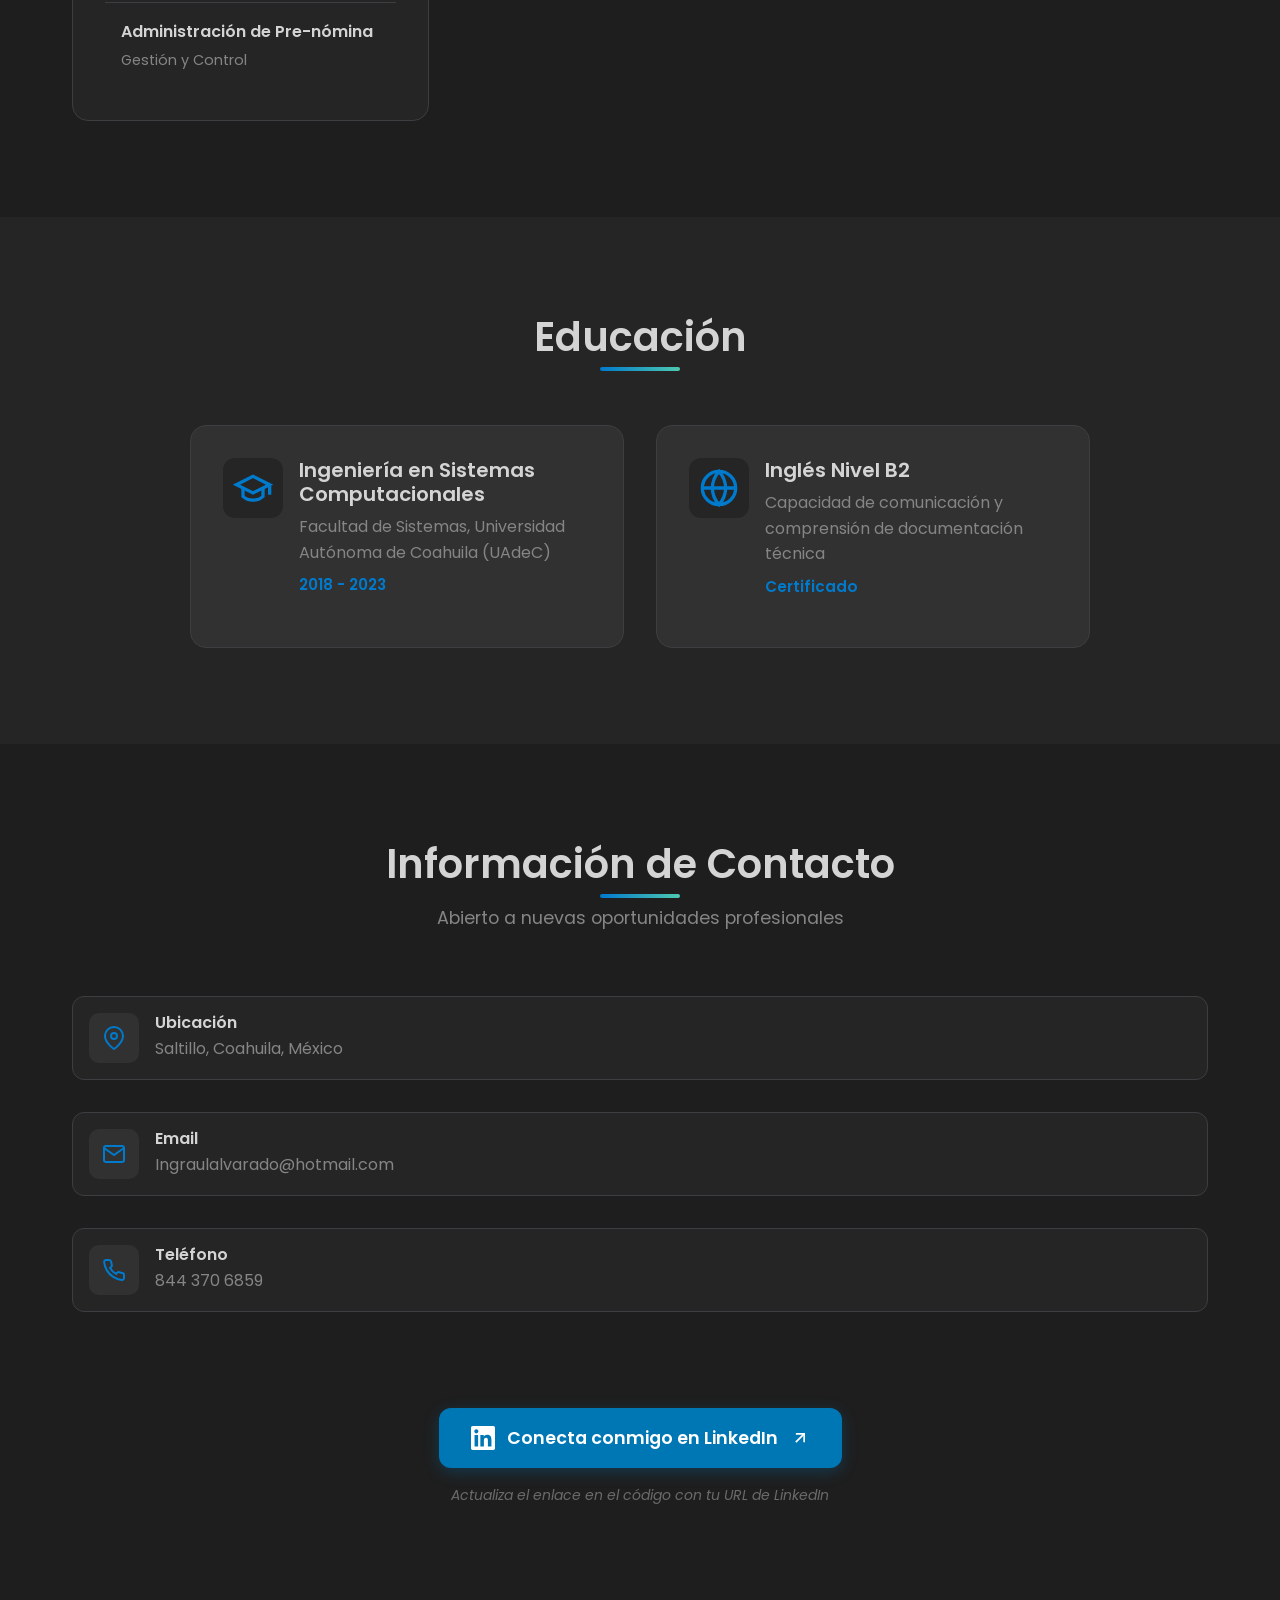
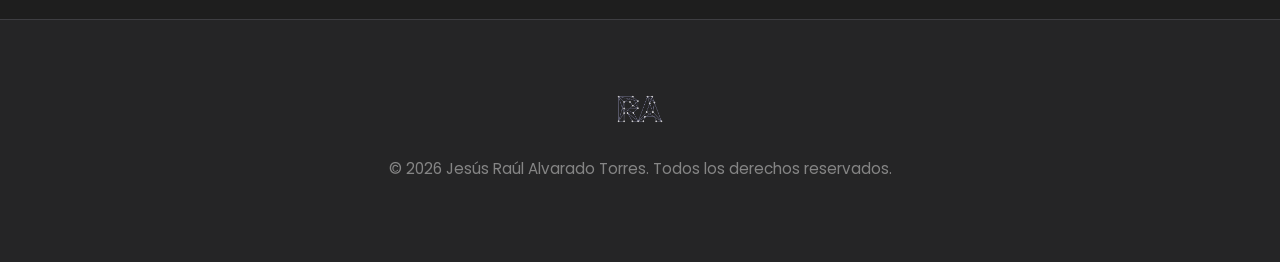
==== commit 264ae9b6: "act TI" ====
--- a/index.html
+++ b/index.html
@@ -97,230 +97,6 @@
             diagnóstico de hardware/software, gestión de infraestructura web (cPanel), 
             <strong>automatización de procesos</strong> e implementación de soluciones digitales para análisis de datos.
           </p>
-        </div>
-      </div>
-    </div>
-  </section>
-
-  <!-- Projects Section -->
-  <section id="projects" class="projects">
-    <div class="container">
-      <h2 class="section-title" data-aos="fade-up">Proyectos y Logros Destacados</h2>
-      <p class="section-subtitle" data-aos="fade-up" data-aos-delay="100">
-        Soluciones implementadas durante mi trayectoria profesional
-      </p>
-
-      <div class="projects-grid">
-        <!-- Project 1: NOM-035 -->
-        <div class="project-card featured" data-aos="fade-up" data-aos-delay="200">
-          <div class="project-image">
-            <img src="img/nom035-capacitacion.jpg" alt="Capacitación NOM-035" loading="lazy">
-            <div class="project-image-overlay">
-              <div class="project-icon">
-                <svg xmlns="http://www.w3.org/2000/svg" width="40" height="40" viewBox="0 0 24 24" fill="none" stroke="currentColor" stroke-width="2">
-                  <path d="M3 3v18h18"></path>
-                  <path d="m19 9-5 5-4-4-3 3"></path>
-                </svg>
-              </div>
-            </div>
-          </div>
-          <div class="project-content">
-            <h3 class="project-title">Implementación NOM-035</h3>
-            <p class="project-description">
-              Liderazgo técnico en implementaciones para corporativos de más de 4,500 empleados. 
-              Desarrollo de Dashboards Web para procesar resultados de encuestas masivas.
-            </p>
-            <ul class="project-highlights">
-              <li>Análisis de factores de riesgo psicosocial</li>
-              <li>Visualización clara para alta dirección</li>
-              <li>Capacitación a grupos masivos</li>
-            </ul>
-            <div class="project-tags">
-              <span class="tag">Data Analysis</span>
-              <span class="tag">Dashboards</span>
-              <span class="tag">NOM-035</span>
-            </div>
-          </div>
-        </div>
-
-        <!-- Project 2: Automation -->
-        <div class="project-card" data-aos="fade-up" data-aos-delay="300">
-          <div class="project-image">
-            <img src="img/INSTRUMENTOS.png" alt="Instrumentos de Evaluación" loading="lazy">
-            <div class="project-image-overlay">
-              <div class="project-icon">
-                <svg xmlns="http://www.w3.org/2000/svg" width="40" height="40" viewBox="0 0 24 24" fill="none" stroke="currentColor" stroke-width="2">
-                  <rect x="2" y="6" width="20" height="12" rx="2"></rect>
-                  <path d="M6 12h4"></path>
-                  <path d="M14 12h.01"></path>
-                </svg>
-              </div>
-            </div>
-          </div>
-          <div class="project-content">
-            <h3 class="project-title">Instrumentos de Evaluación</h3>
-            <p class="project-description">
-              Digitalización y automatización de procesos de evaluación psicológica, reduciendo 
-              tiempos de respuesta y eliminando errores manuales.
-            </p>
-            <ul class="project-highlights">
-              <li>Reducción de tiempos de evaluación</li>
-              <li>Eliminación de errores manuales</li>
-              <li>Generación automática de reportes</li>
-            </ul>
-            <div class="project-tags">
-              <span class="tag">Automation</span>
-              <span class="tag">Forms</span>
-            </div>
-          </div>
-        </div>
-
-        <!-- Project 3: Health Management -->
-        <div class="project-card" data-aos="fade-up" data-aos-delay="400">
-          <div class="project-image">
-            <img src="img/horarios.png" alt="Gestión de Salud y Operaciones" loading="lazy">
-            <div class="project-image-overlay">
-              <div class="project-icon">
-                <svg xmlns="http://www.w3.org/2000/svg" width="40" height="40" viewBox="0 0 24 24" fill="none" stroke="currentColor" stroke-width="2">
-                  <path d="M22 12h-4l-3 9L9 3l-3 9H2"></path>
-                </svg>
-              </div>
-            </div>
-          </div>
-          <div class="project-content">
-            <h3 class="project-title">Gestión de Salud y Operaciones</h3>
-            <p class="project-description">
-              Sistemas de confirmación de pacientes y control de disponibilidad de terapeutas en tiempo real.
-            </p>
-            <ul class="project-highlights">
-              <li>Sistema de confirmación automatizado</li>
-              <li>Control de disponibilidad en tiempo real</li>
-              <li>Optimización de agendas</li>
-            </ul>
-            <div class="project-tags">
-              <span class="tag">Real-time</span>
-              <span class="tag">Scheduling</span>
-            </div>
-          </div>
-        </div>
-
-        <!-- Project 4: Admin Control -->
-        <div class="project-card" data-aos="fade-up" data-aos-delay="500">
-          <div class="project-image">
-            <img src="img/ACADEMIAPP.png" alt="Control Administrativo" loading="lazy">
-            <div class="project-image-overlay">
-              <div class="project-icon">
-                <svg xmlns="http://www.w3.org/2000/svg" width="40" height="40" viewBox="0 0 24 24" fill="none" stroke="currentColor" stroke-width="2">
-                  <path d="M14 2H6a2 2 0 0 0-2 2v16a2 2 0 0 0 2 2h12a2 2 0 0 0 2-2V8z"></path>
-                  <polyline points="14 2 14 8 20 8"></polyline>
-                  <line x1="16" y1="13" x2="8" y2="13"></line>
-                  <line x1="16" y1="17" x2="8" y2="17"></line>
-                  <polyline points="10 9 9 9 8 9"></polyline>
-                </svg>
-              </div>
-            </div>
-          </div>
-          <div class="project-content">
-            <h3 class="project-title">Control Administrativo</h3>
-            <p class="project-description">
-              Automatización del registro de pagos de alumnos, inventarios y seguimiento de headcount.
-            </p>
-            <ul class="project-highlights">
-              <li>Registro automático de pagos</li>
-              <li>Control de inventarios</li>
-              <li>Seguimiento de personal</li>
-            </ul>
-            <div class="project-tags">
-              <span class="tag">Excel</span>
-              <span class="tag">Database</span>
-            </div>
-          </div>
-        </div>
-
-        <!-- Project 5: Active Directory -->
-        <div class="project-card" data-aos="fade-up" data-aos-delay="600">
-          <div class="project-image">
-            <img src="img/NOM035DSH.png" alt="Infraestructura de Usuarios" loading="lazy">
-            <div class="project-image-overlay">
-              <div class="project-icon">
-                <svg xmlns="http://www.w3.org/2000/svg" width="40" height="40" viewBox="0 0 24 24" fill="none" stroke="currentColor" stroke-width="2">
-                  <path d="M16 21v-2a4 4 0 0 0-4-4H5a4 4 0 0 0-4 4v2"></path>
-                  <circle cx="8.5" cy="7" r="4"></circle>
-                  <line x1="20" y1="8" x2="20" y2="14"></line>
-                  <line x1="23" y1="11" x2="17" y2="11"></line>
-                </svg>
-              </div>
-            </div>
-          </div>
-          <div class="project-content">
-            <h3 class="project-title">Infraestructura de Usuarios</h3>
-            <p class="project-description">
-              Implementación y administración de Directorio Activo para control de accesos y seguridad interna.
-            </p>
-            <ul class="project-highlights">
-              <li>Gestión centralizada de usuarios</li>
-              <li>Control de accesos y permisos</li>
-              <li>Seguridad corporativa</li>
-            </ul>
-            <div class="project-tags">
-              <span class="tag">Active Directory</span>
-              <span class="tag">Security</span>
-              <span class="tag">Infrastructure</span>
-            </div>
-          </div>
-        </div>
-
-        <!-- Project 6: Web Development -->
-        <div class="project-card featured full-width" data-aos="fade-up" data-aos-delay="700">
-          <div class="project-icon">
-            <svg xmlns="http://www.w3.org/2000/svg" width="40" height="40" viewBox="0 0 24 24" fill="none" stroke="currentColor" stroke-width="2">
-              <circle cx="12" cy="12" r="10"></circle>
-              <line x1="2" y1="12" x2="22" y2="12"></line>
-              <path d="M12 2a15.3 15.3 0 0 1 4 10 15.3 15.3 0 0 1-4 10 15.3 15.3 0 0 1-4-10 15.3 15.3 0 0 1 4-10z"></path>
-            </svg>
-          </div>
-          <h3 class="project-title">Desarrollo Web y Aplicaciones</h3>
-          <p class="project-description">
-            Diseño, desarrollo y mantenimiento de múltiples sitios web corporativos y aplicaciones web 
-            para diferentes divisiones del grupo, incluyendo plataformas educativas y sistemas de análisis de datos.
-          </p>
-          <div class="web-projects-list">
-            <div class="web-project-item">
-              <svg xmlns="http://www.w3.org/2000/svg" width="18" height="18" viewBox="0 0 24 24" fill="none" stroke="currentColor" stroke-width="2">
-                <path d="M10 13a5 5 0 0 0 7.54.54l3-3a5 5 0 0 0-7.07-7.07l-1.72 1.71"></path>
-                <path d="M14 11a5 5 0 0 0-7.54-.54l-3 3a5 5 0 0 0 7.07 7.07l1.71-1.71"></path>
-              </svg>
-              <a href="https://academia.intra.org.mx" target="_blank" rel="noopener noreferrer">academia.intra.org.mx</a>
-            </div>
-            <div class="web-project-item">
-              <svg xmlns="http://www.w3.org/2000/svg" width="18" height="18" viewBox="0 0 24 24" fill="none" stroke="currentColor" stroke-width="2">
-                <path d="M10 13a5 5 0 0 0 7.54.54l3-3a5 5 0 0 0-7.07-7.07l-1.72 1.71"></path>
-                <path d="M14 11a5 5 0 0 0-7.54-.54l-3 3a5 5 0 0 0 7.07 7.07l1.71-1.71"></path>
-              </svg>
-              <a href="https://galo-mtto.com" target="_blank" rel="noopener noreferrer">galo-mtto.com</a>
-            </div>
-            <div class="web-project-item">
-              <svg xmlns="http://www.w3.org/2000/svg" width="18" height="18" viewBox="0 0 24 24" fill="none" stroke="currentColor" stroke-width="2">
-                <path d="M10 13a5 5 0 0 0 7.54.54l3-3a5 5 0 0 0-7.07-7.07l-1.72 1.71"></path>
-                <path d="M14 11a5 5 0 0 0-7.54-.54l-3 3a5 5 0 0 0 7.07 7.07l1.71-1.71"></path>
-              </svg>
-              <a href="https://intra.org.mx" target="_blank" rel="noopener noreferrer">intra.org.mx</a>
-            </div>
-            <div class="web-project-item">
-              <svg xmlns="http://www.w3.org/2000/svg" width="18" height="18" viewBox="0 0 24 24" fill="none" stroke="currentColor" stroke-width="2">
-                <path d="M10 13a5 5 0 0 0 7.54.54l3-3a5 5 0 0 0-7.07-7.07l-1.72 1.71"></path>
-                <path d="M14 11a5 5 0 0 0-7.54-.54l-3 3a5 5 0 0 0 7.07 7.07l1.71-1.71"></path>
-              </svg>
-              <a href="https://nom-035.intra.org.mx" target="_blank" rel="noopener noreferrer">nom-035.intra.org.mx</a>
-            </div>
-            <div class="web-project-item">
-              <svg xmlns="http://www.w3.org/2000/svg" width="18" height="18" viewBox="0 0 24 24" fill="none" stroke="currentColor" stroke-width="2">
-                <path d="M10 13a5 5 0 0 0 7.54.54l3-3a5 5 0 0 0-7.07-7.07l-1.72 1.71"></path>
-                <path d="M14 11a5 5 0 0 0-7.54-.54l-3 3a5 5 0 0 0 7.07 7.07l1.71-1.71"></path>
-              </svg>
-              <a href="https://academiapp.intra.org.mx/" target="_blank" rel="noopener noreferrer">academiapp.intra.org.mx</a>
-            </div>
-          </div>
         </div>
       </div>
     </div>
@@ -374,6 +150,230 @@
     </div>
   </section>
 
+  <!-- Projects Section -->
+  <section id="projects" class="projects">
+    <div class="container">
+      <h2 class="section-title" data-aos="fade-up">Proyectos y Logros Destacados</h2>
+      <p class="section-subtitle" data-aos="fade-up" data-aos-delay="100">
+        Soluciones implementadas durante mi trayectoria profesional
+      </p>
+
+      <div class="projects-grid">
+        <!-- Project 1: NOM-035 -->
+        <div class="project-card featured" data-aos="fade-up" data-aos-delay="200">
+          <div class="project-image">
+            <img src="img/nom035-capacitacion.jpg" alt="Capacitación NOM-035" loading="lazy">
+            <div class="project-image-overlay">
+              <div class="project-icon">
+                <svg xmlns="http://www.w3.org/2000/svg" width="40" height="40" viewBox="0 0 24 24" fill="none" stroke="currentColor" stroke-width="2">
+                  <path d="M3 3v18h18"></path>
+                  <path d="m19 9-5 5-4-4-3 3"></path>
+                </svg>
+              </div>
+            </div>
+          </div>
+          <div class="project-content">
+            <h3 class="project-title">Implementación NOM-035</h3>
+            <p class="project-description">
+              Liderazgo técnico en implementaciones para corporativos de más de 4,500 empleados. 
+              Desarrollo de Dashboards Web para procesar resultados de encuestas masivas.
+            </p>
+            <ul class="project-highlights">
+              <li>Análisis de factores de riesgo psicosocial</li>
+              <li>Visualización clara para alta dirección</li>
+              <li>Capacitación a grupos masivos</li>
+            </ul>
+            <div class="project-tags">
+              <span class="tag">Data Analysis</span>
+              <span class="tag">Dashboards</span>
+              <span class="tag">NOM-035</span>
+            </div>
+          </div>
+        </div>
+
+        <!-- Project 2: Automation -->
+        <div class="project-card" data-aos="fade-up" data-aos-delay="300">
+          <div class="project-image">
+            <img src="img/INSTRUMENTOS.png" alt="Instrumentos de Evaluación" loading="lazy">
+            <div class="project-image-overlay">
+              <div class="project-icon">
+                <svg xmlns="http://www.w3.org/2000/svg" width="40" height="40" viewBox="0 0 24 24" fill="none" stroke="currentColor" stroke-width="2">
+                  <rect x="2" y="6" width="20" height="12" rx="2"></rect>
+                  <path d="M6 12h4"></path>
+                  <path d="M14 12h.01"></path>
+                </svg>
+              </div>
+            </div>
+          </div>
+          <div class="project-content">
+            <h3 class="project-title">Instrumentos de Evaluación</h3>
+            <p class="project-description">
+              Digitalización y automatización de procesos de evaluación psicológica, reduciendo 
+              tiempos de respuesta y eliminando errores manuales.
+            </p>
+            <ul class="project-highlights">
+              <li>Reducción de tiempos de evaluación</li>
+              <li>Eliminación de errores manuales</li>
+              <li>Generación automática de reportes</li>
+            </ul>
+            <div class="project-tags">
+              <span class="tag">Automation</span>
+              <span class="tag">Forms</span>
+            </div>
+          </div>
+        </div>
+
+        <!-- Project 3: Health Management -->
+        <div class="project-card" data-aos="fade-up" data-aos-delay="400">
+          <div class="project-image">
+            <img src="img/horarios.png" alt="Gestión de Salud y Operaciones" loading="lazy">
+            <div class="project-image-overlay">
+              <div class="project-icon">
+                <svg xmlns="http://www.w3.org/2000/svg" width="40" height="40" viewBox="0 0 24 24" fill="none" stroke="currentColor" stroke-width="2">
+                  <path d="M22 12h-4l-3 9L9 3l-3 9H2"></path>
+                </svg>
+              </div>
+            </div>
+          </div>
+          <div class="project-content">
+            <h3 class="project-title">Gestión de Salud y Operaciones</h3>
+            <p class="project-description">
+              Sistemas de confirmación de pacientes y control de disponibilidad de terapeutas en tiempo real.
+            </p>
+            <ul class="project-highlights">
+              <li>Sistema de confirmación automatizado</li>
+              <li>Control de disponibilidad en tiempo real</li>
+              <li>Optimización de agendas</li>
+            </ul>
+            <div class="project-tags">
+              <span class="tag">Real-time</span>
+              <span class="tag">Scheduling</span>
+            </div>
+          </div>
+        </div>
+
+        <!-- Project 4: Admin Control -->
+        <div class="project-card" data-aos="fade-up" data-aos-delay="500">
+          <div class="project-image">
+            <img src="img/ACADEMIAPP.png" alt="Control Administrativo" loading="lazy">
+            <div class="project-image-overlay">
+              <div class="project-icon">
+                <svg xmlns="http://www.w3.org/2000/svg" width="40" height="40" viewBox="0 0 24 24" fill="none" stroke="currentColor" stroke-width="2">
+                  <path d="M14 2H6a2 2 0 0 0-2 2v16a2 2 0 0 0 2 2h12a2 2 0 0 0 2-2V8z"></path>
+                  <polyline points="14 2 14 8 20 8"></polyline>
+                  <line x1="16" y1="13" x2="8" y2="13"></line>
+                  <line x1="16" y1="17" x2="8" y2="17"></line>
+                  <polyline points="10 9 9 9 8 9"></polyline>
+                </svg>
+              </div>
+            </div>
+          </div>
+          <div class="project-content">
+            <h3 class="project-title">Control Administrativo</h3>
+            <p class="project-description">
+              Automatización del registro de pagos de alumnos, inventarios y seguimiento de headcount.
+            </p>
+            <ul class="project-highlights">
+              <li>Registro automático de pagos</li>
+              <li>Control de inventarios</li>
+              <li>Seguimiento de personal</li>
+            </ul>
+            <div class="project-tags">
+              <span class="tag">Excel</span>
+              <span class="tag">Database</span>
+            </div>
+          </div>
+        </div>
+
+        <!-- Project 5: Active Directory -->
+        <div class="project-card" data-aos="fade-up" data-aos-delay="600">
+          <div class="project-image">
+            <img src="img/NOM035DSH.png" alt="Infraestructura de Usuarios" loading="lazy">
+            <div class="project-image-overlay">
+              <div class="project-icon">
+                <svg xmlns="http://www.w3.org/2000/svg" width="40" height="40" viewBox="0 0 24 24" fill="none" stroke="currentColor" stroke-width="2">
+                  <path d="M16 21v-2a4 4 0 0 0-4-4H5a4 4 0 0 0-4 4v2"></path>
+                  <circle cx="8.5" cy="7" r="4"></circle>
+                  <line x1="20" y1="8" x2="20" y2="14"></line>
+                  <line x1="23" y1="11" x2="17" y2="11"></line>
+                </svg>
+              </div>
+            </div>
+          </div>
+          <div class="project-content">
+            <h3 class="project-title">Infraestructura de Usuarios</h3>
+            <p class="project-description">
+              Implementación y administración de Directorio Activo para control de accesos y seguridad interna.
+            </p>
+            <ul class="project-highlights">
+              <li>Gestión centralizada de usuarios</li>
+              <li>Control de accesos y permisos</li>
+              <li>Seguridad corporativa</li>
+            </ul>
+            <div class="project-tags">
+              <span class="tag">Active Directory</span>
+              <span class="tag">Security</span>
+              <span class="tag">Infrastructure</span>
+            </div>
+          </div>
+        </div>
+
+        <!-- Project 6: Web Development -->
+        <div class="project-card featured full-width" data-aos="fade-up" data-aos-delay="700">
+          <div class="project-icon">
+            <svg xmlns="http://www.w3.org/2000/svg" width="40" height="40" viewBox="0 0 24 24" fill="none" stroke="currentColor" stroke-width="2">
+              <circle cx="12" cy="12" r="10"></circle>
+              <line x1="2" y1="12" x2="22" y2="12"></line>
+              <path d="M12 2a15.3 15.3 0 0 1 4 10 15.3 15.3 0 0 1-4 10 15.3 15.3 0 0 1-4-10 15.3 15.3 0 0 1 4-10z"></path>
+            </svg>
+          </div>
+          <h3 class="project-title">Desarrollo Web y Aplicaciones</h3>
+          <p class="project-description">
+            Diseño, desarrollo y mantenimiento de múltiples sitios web corporativos y aplicaciones web 
+            para diferentes divisiones del grupo, incluyendo plataformas educativas y sistemas de análisis de datos.
+          </p>
+          <div class="web-projects-list">
+            <div class="web-project-item">
+              <svg xmlns="http://www.w3.org/2000/svg" width="18" height="18" viewBox="0 0 24 24" fill="none" stroke="currentColor" stroke-width="2">
+                <path d="M10 13a5 5 0 0 0 7.54.54l3-3a5 5 0 0 0-7.07-7.07l-1.72 1.71"></path>
+                <path d="M14 11a5 5 0 0 0-7.54-.54l-3 3a5 5 0 0 0 7.07 7.07l1.71-1.71"></path>
+              </svg>
+              <a href="https://academia.intra.org.mx" target="_blank" rel="noopener noreferrer">academia.intra.org.mx</a>
+            </div>
+            <div class="web-project-item">
+              <svg xmlns="http://www.w3.org/2000/svg" width="18" height="18" viewBox="0 0 24 24" fill="none" stroke="currentColor" stroke-width="2">
+                <path d="M10 13a5 5 0 0 0 7.54.54l3-3a5 5 0 0 0-7.07-7.07l-1.72 1.71"></path>
+                <path d="M14 11a5 5 0 0 0-7.54-.54l-3 3a5 5 0 0 0 7.07 7.07l1.71-1.71"></path>
+              </svg>
+              <a href="https://galo-mtto.com" target="_blank" rel="noopener noreferrer">galo-mtto.com</a>
+            </div>
+            <div class="web-project-item">
+              <svg xmlns="http://www.w3.org/2000/svg" width="18" height="18" viewBox="0 0 24 24" fill="none" stroke="currentColor" stroke-width="2">
+                <path d="M10 13a5 5 0 0 0 7.54.54l3-3a5 5 0 0 0-7.07-7.07l-1.72 1.71"></path>
+                <path d="M14 11a5 5 0 0 0-7.54-.54l-3 3a5 5 0 0 0 7.07 7.07l1.71-1.71"></path>
+              </svg>
+              <a href="https://intra.org.mx" target="_blank" rel="noopener noreferrer">intra.org.mx</a>
+            </div>
+            <div class="web-project-item">
+              <svg xmlns="http://www.w3.org/2000/svg" width="18" height="18" viewBox="0 0 24 24" fill="none" stroke="currentColor" stroke-width="2">
+                <path d="M10 13a5 5 0 0 0 7.54.54l3-3a5 5 0 0 0-7.07-7.07l-1.72 1.71"></path>
+                <path d="M14 11a5 5 0 0 0-7.54-.54l-3 3a5 5 0 0 0 7.07 7.07l1.71-1.71"></path>
+              </svg>
+              <a href="https://nom-035.intra.org.mx" target="_blank" rel="noopener noreferrer">nom-035.intra.org.mx</a>
+            </div>
+            <div class="web-project-item">
+              <svg xmlns="http://www.w3.org/2000/svg" width="18" height="18" viewBox="0 0 24 24" fill="none" stroke="currentColor" stroke-width="2">
+                <path d="M10 13a5 5 0 0 0 7.54.54l3-3a5 5 0 0 0-7.07-7.07l-1.72 1.71"></path>
+                <path d="M14 11a5 5 0 0 0-7.54-.54l-3 3a5 5 0 0 0 7.07 7.07l1.71-1.71"></path>
+              </svg>
+              <a href="https://academiapp.intra.org.mx/" target="_blank" rel="noopener noreferrer">academiapp.intra.org.mx</a>
+            </div>
+          </div>
+        </div>
+      </div>
+    </div>
+  </section>
+
   <!-- Skills Section -->
   <section id="skills" class="skills">
     <div class="container">
